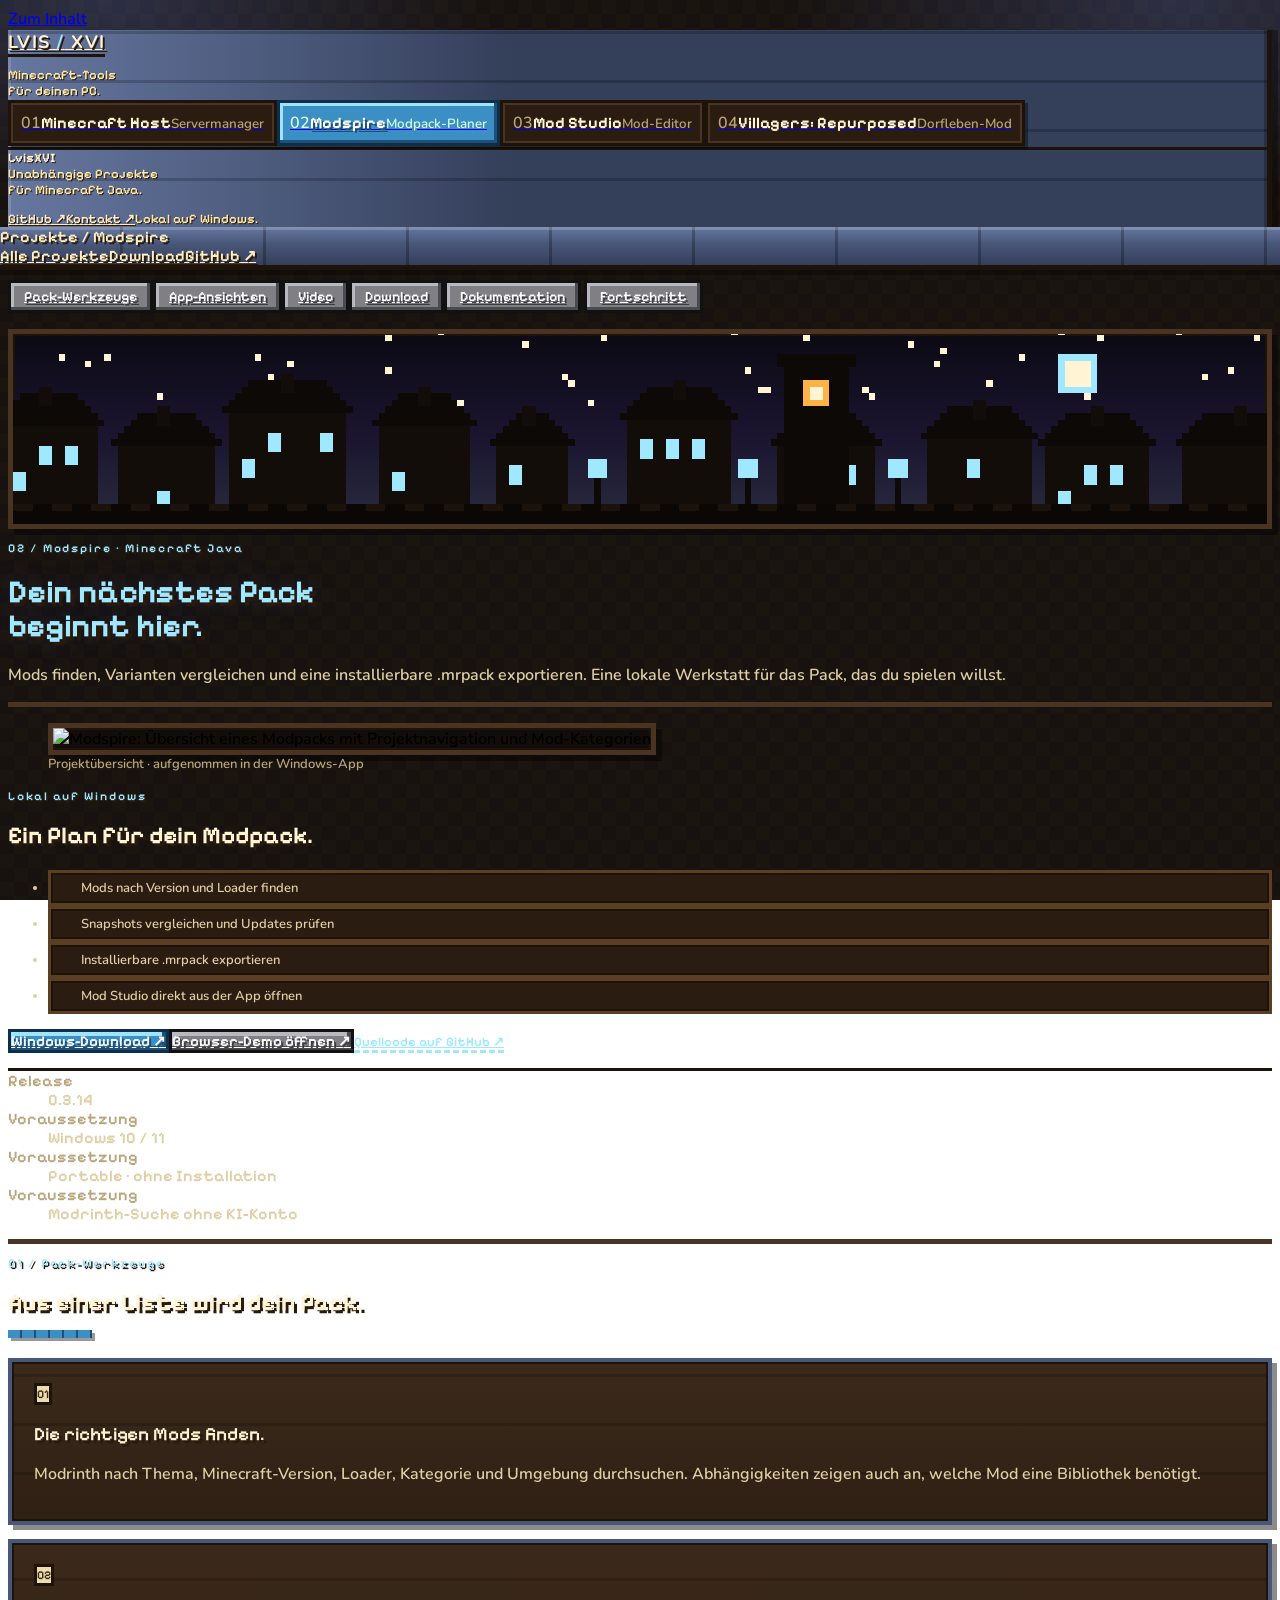
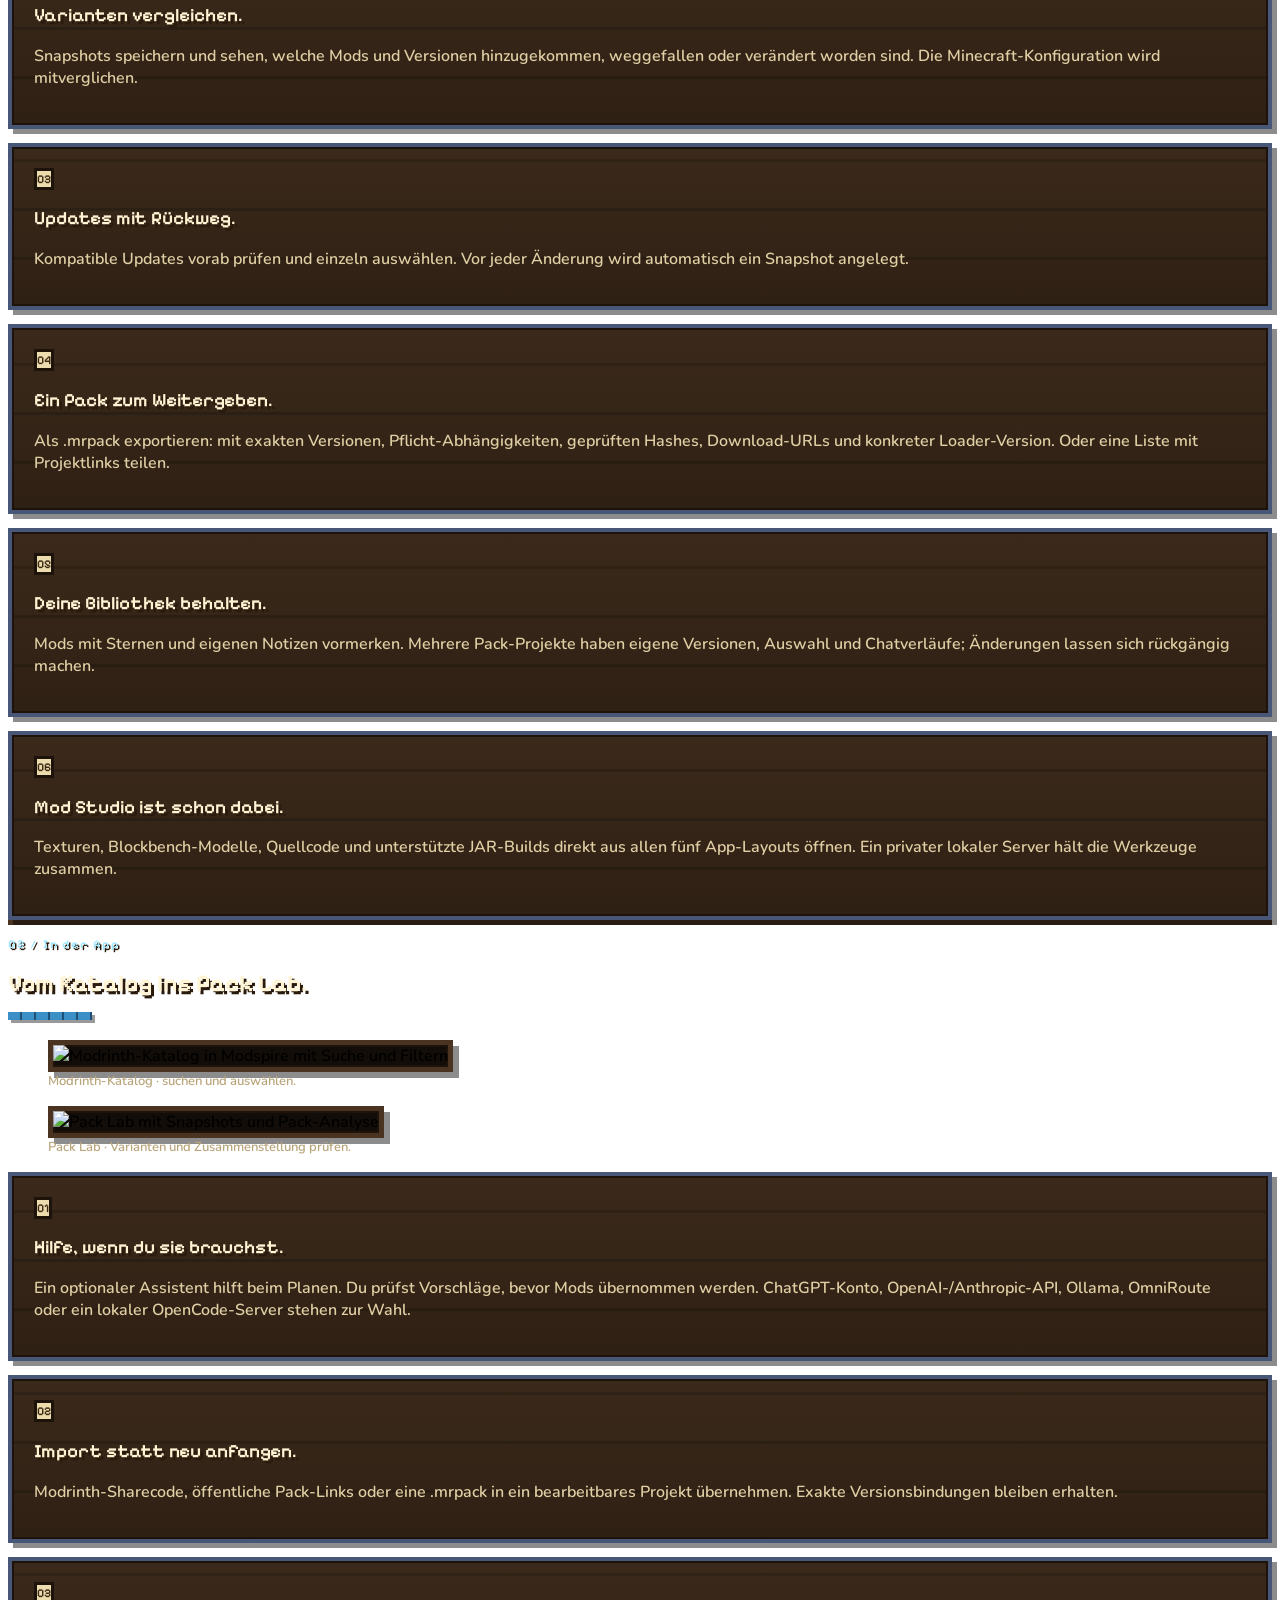
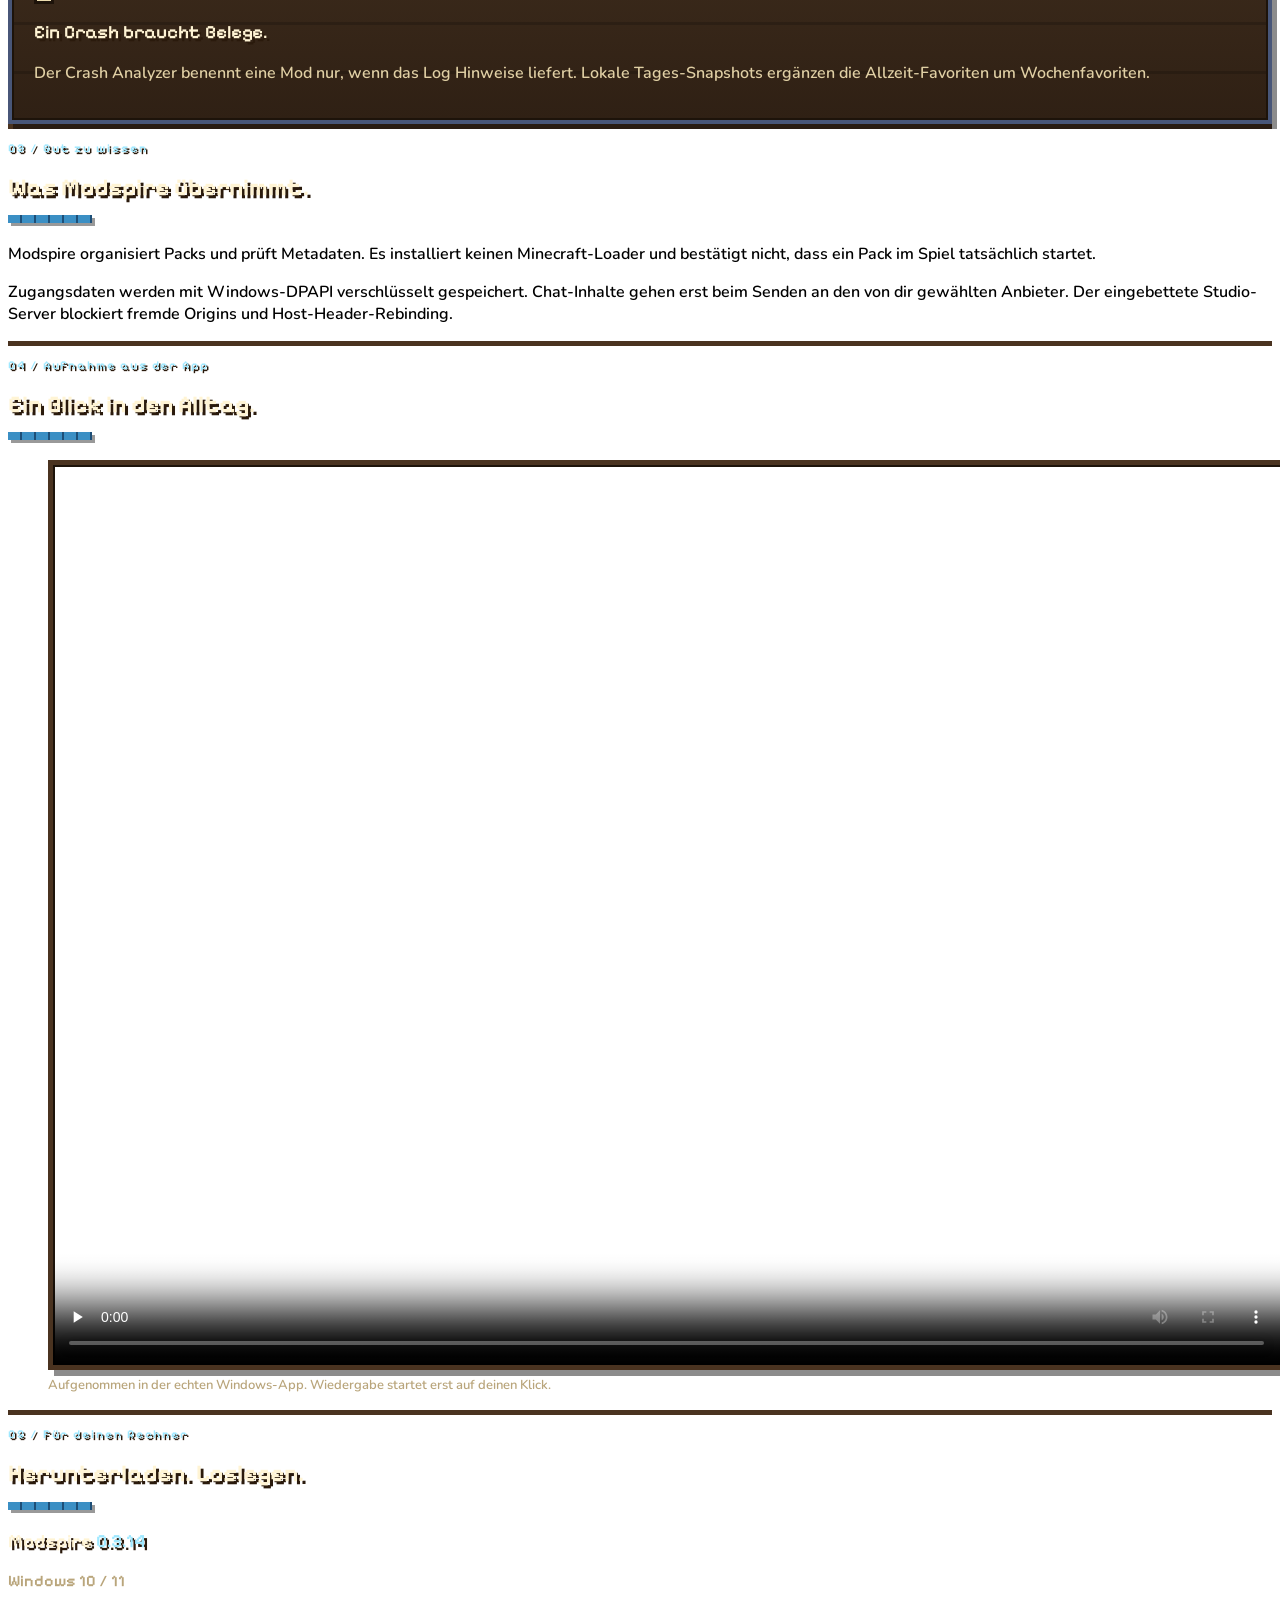
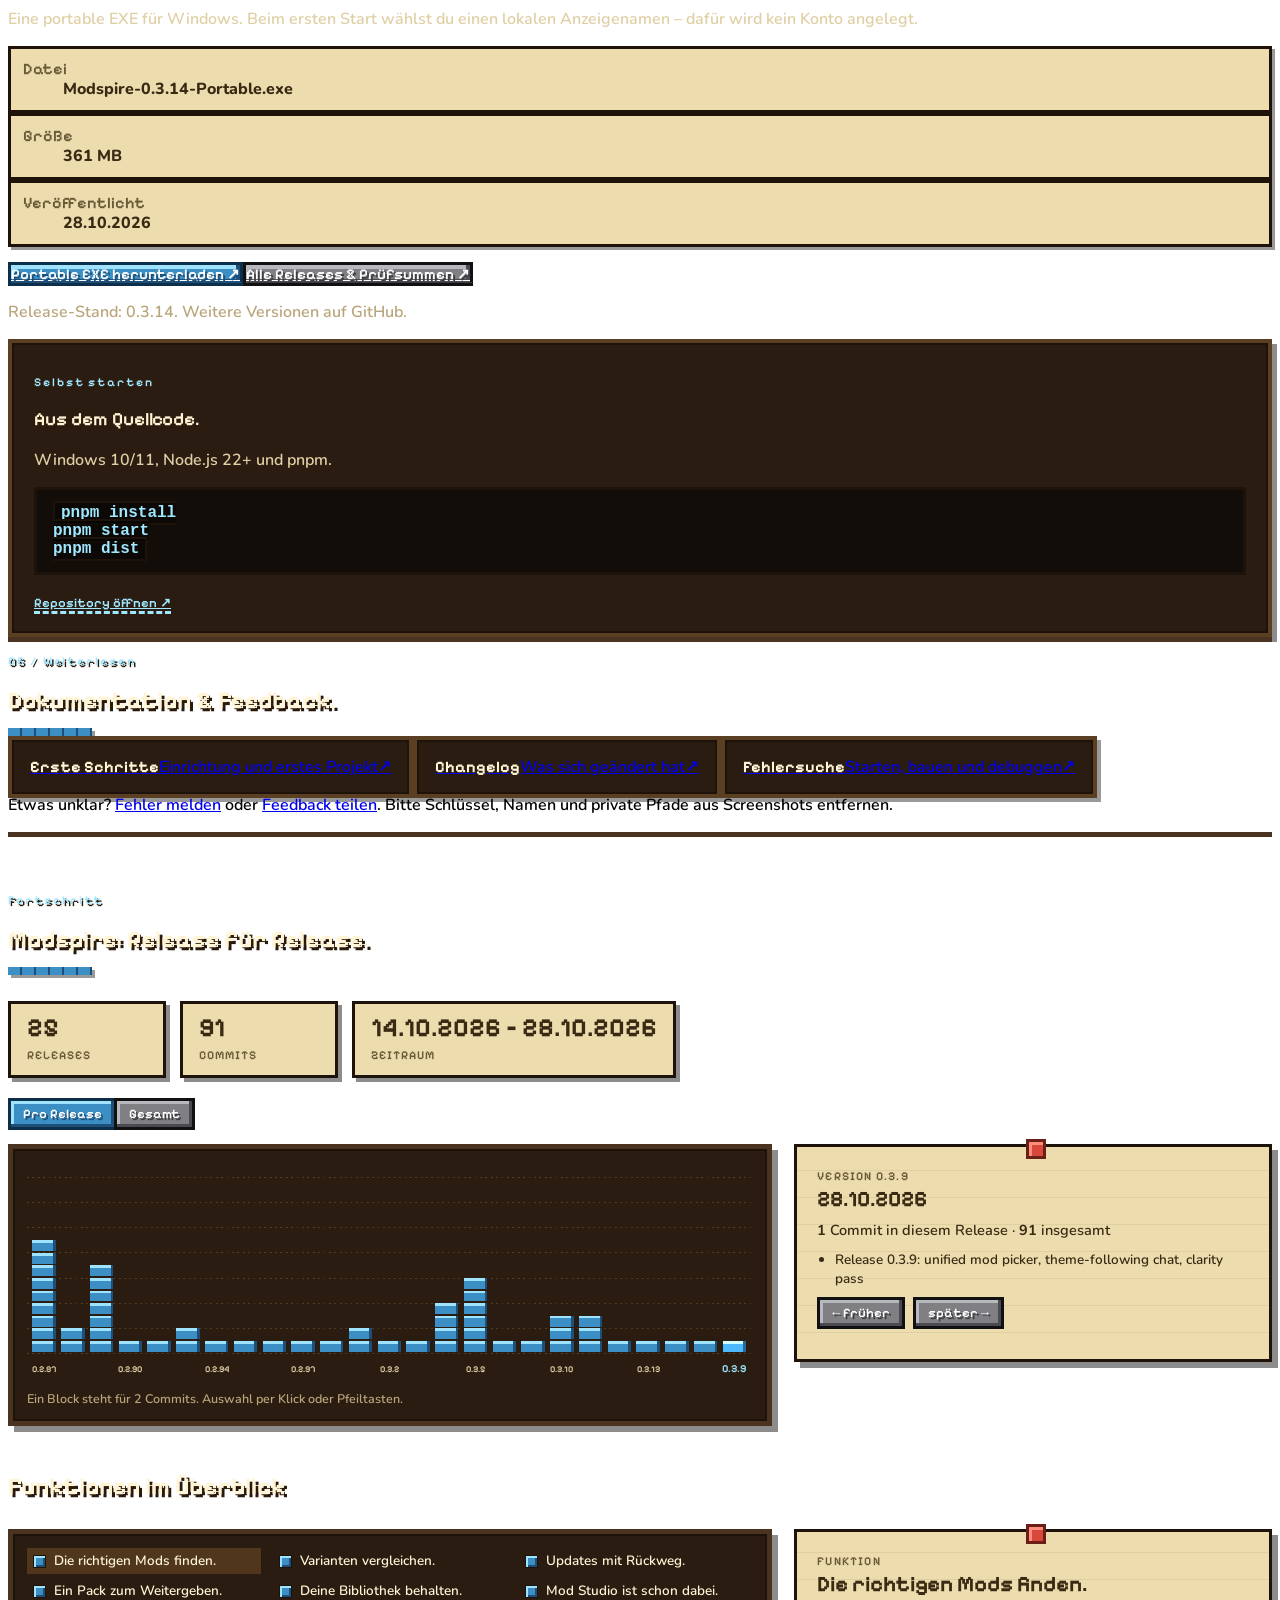
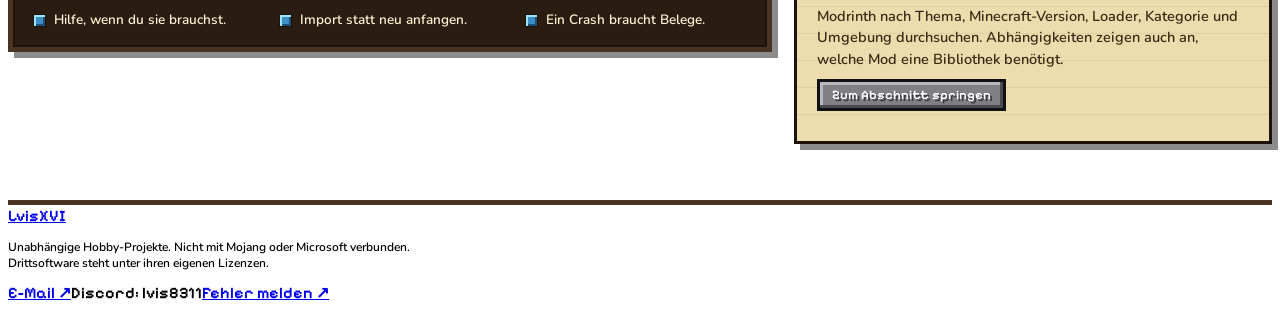
==== docs/index.html @ c140bcc7 "Update GitHub links for the new username cvvluis" ====
<!doctype html>
<html lang="de">
  <head>
    <meta charset="utf-8" />
    <meta name="viewport" content="width=device-width, initial-scale=1" />
    <meta name="theme-color" content="#16110d" />
    <title>Modspire — Ein Plan für dein Modpack.</title>
    <meta
      name="description"
      content="Mods finden, Varianten vergleichen und eine installierbare .mrpack exportieren. Eine lokale Werkstatt für das Pack, das du spielen willst."
    />
    <link rel="canonical" href="https://cvvluis.github.io/modspire/" />
    <meta property="og:type" content="website" />
    <meta property="og:url" content="https://cvvluis.github.io/modspire/" />
    <meta property="og:title" content="Modspire — Ein Plan für dein Modpack." />
    <meta
      property="og:description"
      content="Mods finden, Varianten vergleichen und eine installierbare .mrpack exportieren. Eine lokale Werkstatt für das Pack, das du spielen willst."
    />
    <meta
      property="og:image"
      content="https://cvvluis.github.io/modspire/screenshots/modspire-overview.jpg"
    />
    <meta name="twitter:card" content="summary_large_image" />
    <link href="https://fonts.googleapis.com/css2?family=Nunito:wght@600;700;800&family=Pixelify+Sans:wght@500;600;700&display=swap" rel="stylesheet" />
    <link rel="stylesheet" href="site.css" />
    <link rel="stylesheet" href="dorftafel.css" />
    <script type="application/ld+json">
      {
        "@context": "https://schema.org",
        "@type": "SoftwareApplication",
        "name": "Modspire",
        "applicationCategory": "GameApplication",
        "operatingSystem": "Windows 10, Windows 11",
        "url": "https://cvvluis.github.io/modspire/",
        "downloadUrl": "https://github.com/cvvluis/modspire/releases/latest",
        "author": { "@type": "Person", "name": "LvisXVI" },
        "offers": { "@type": "Offer", "price": "0", "priceCurrency": "EUR" }
      }
    </script>
    <script src="site.js" defer></script>
  </head>
  <body
    class="product-page"
    data-repo="cvvluis/modspire"
    data-asset="Portable\.exe$"
  >
    <a class="skip-link" href="#main">Zum Inhalt</a>
    <aside class="project-rail">
      <a class="wordmark" href="../" aria-label="LvisXVI – Startseite"
        >LVIS <span>/</span> XVI</a
      >
      <p class="rail-intro">Minecraft-Tools<br />für deinen PC.</p>
      <nav class="project-nav" aria-label="Projekte">
        <a class="project-link" href="../minecraft-host/"
          ><span class="project-number">01</span
          ><span
            ><strong>Minecraft Host</strong><small>Servermanager</small></span
          ></a
        ><a class="project-link" href="./" aria-current="page"
          ><span class="project-number">02</span
          ><span
            ><strong>Modspire</strong><small>Modpack-Planer</small></span
          ></a
        ><a class="project-link" href="../minecraft-mod-studio/"
          ><span class="project-number">03</span
          ><span><strong>Mod Studio</strong><small>Mod-Editor</small></span></a
        ><a class="project-link" href="../Villager-Repurposed/"
          ><span class="project-number">04</span
          ><span
            ><strong>Villagers: Repurposed</strong><small>Dorfleben-Mod</small></span
          ></a
        >
      </nav>
      <div class="rail-footer">
        <p>
          <strong>LvisXVI</strong><br />Unabhängige Projekte<br />für Minecraft
          Java.
        </p>
        <a href="https://github.com/cvvluis"
          >GitHub <span aria-hidden="true">↗</span></a
        ><a href="mailto:luisminecraft1x@gmail.com"
          >Kontakt <span aria-hidden="true">↗</span></a
        ><span class="rail-note">Lokal auf Windows.</span>
      </div>
    </aside>
    <div class="site-body">
      <header class="topbar">
        <span class="breadcrumb"
          >Projekte <span aria-hidden="true">/</span> Modspire</span
        >
        <nav aria-label="Seitenmenü">
          <a href="../">Alle Projekte</a><a href="#download">Download</a
          ><a href="https://github.com/cvvluis/modspire"
            >GitHub <span aria-hidden="true">↗</span></a
          >
        </nav>
      </header>
      <main id="main">
        <nav class="section-nav" aria-label="Auf dieser Seite">
          <a href="#features">Pack-Werkzeuge</a><a href="#tour">App-Ansichten</a
          ><a href="#demo">Video</a><a href="#download">Download</a
          ><a href="#docs">Dokumentation</a>
        </nav>
        <header class="page-intro" id="top">
          <p class="eyebrow">02 / Modspire · Minecraft Java</p>
          <div class="intro-layout">
            <h1>Dein nächstes Pack<br />beginnt hier.</h1>
            <p class="lead">
              Mods finden, Varianten vergleichen und eine installierbare .mrpack
              exportieren. Eine lokale Werkstatt für das Pack, das du spielen
              willst.
            </p>
          </div>
        </header>
        <section class="product-lead" aria-label="Modspire im Überblick">
          <figure class="hero-shot">
            <img
              src="screenshots/modspire-overview.jpg"
              alt="Modspire: Übersicht eines Modpacks mit Projektnavigation und Mod-Kategorien"
              width="1280"
              height="800"
              fetchpriority="high"
            />
            <figcaption>
              Projektübersicht · aufgenommen in der Windows-App
            </figcaption>
          </figure>
          <div class="product-brief">
            <p class="eyebrow">Lokal auf Windows</p>
            <h2>Ein Plan für dein Modpack.</h2>
            <ul class="capabilities">
              <li>Mods nach Version und Loader finden</li>
              <li>Snapshots vergleichen und Updates prüfen</li>
              <li>Installierbare .mrpack exportieren</li>
              <li>Mod Studio direkt aus der App öffnen</li>
            </ul>
            <div class="stack-actions">
              <a class="button primary" href="#download"
                >Windows-Download <span aria-hidden="true">↗</span></a
              ><a class="button" href="demo/#demo"
                >Browser-Demo öffnen <span aria-hidden="true">↗</span></a
              ><a class="text-link" href="https://github.com/cvvluis/modspire"
                >Quellcode auf GitHub <span aria-hidden="true">↗</span></a
              >
            </div>
            <dl class="product-facts">
              <div>
                <dt>Release</dt>
                <dd data-release-version>0.3.14</dd>
              </div>
              <div>
                <dt class="visually-hidden">Voraussetzung</dt>
                <dd>Windows 10 / 11</dd>
              </div>
              <div>
                <dt class="visually-hidden">Voraussetzung</dt>
                <dd>Portable · ohne Installation</dd>
              </div>
              <div>
                <dt class="visually-hidden">Voraussetzung</dt>
                <dd>Modrinth-Suche ohne KI-Konto</dd>
              </div>
            </dl>
          </div>
        </section>
        <section class="content-section" id="features">
          <div class="section-heading">
            <p class="eyebrow"><span>01</span> / Pack-Werkzeuge</p>
            <h2>Aus einer Liste wird dein Pack.</h2>
          </div>
          <div class="feature-list">
            <article class="feature-row">
              <span class="row-number">01</span>
              <h3>Die richtigen Mods finden.</h3>
              <p>
                Modrinth nach Thema, Minecraft-Version, Loader, Kategorie und
                Umgebung durchsuchen. Abhängigkeiten zeigen auch an, welche Mod
                eine Bibliothek benötigt.
              </p>
            </article>
            <article class="feature-row">
              <span class="row-number">02</span>
              <h3>Varianten vergleichen.</h3>
              <p>
                Snapshots speichern und sehen, welche Mods und Versionen
                hinzugekommen, weggefallen oder verändert worden sind. Die
                Minecraft-Konfiguration wird mitverglichen.
              </p>
            </article>
            <article class="feature-row">
              <span class="row-number">03</span>
              <h3>Updates mit Rückweg.</h3>
              <p>
                Kompatible Updates vorab prüfen und einzeln auswählen. Vor jeder
                Änderung wird automatisch ein Snapshot angelegt.
              </p>
            </article>
            <article class="feature-row">
              <span class="row-number">04</span>
              <h3>Ein Pack zum Weitergeben.</h3>
              <p>
                Als .mrpack exportieren: mit exakten Versionen,
                Pflicht-Abhängigkeiten, geprüften Hashes, Download-URLs und
                konkreter Loader-Version. Oder eine Liste mit Projektlinks
                teilen.
              </p>
            </article>
            <article class="feature-row">
              <span class="row-number">05</span>
              <h3>Deine Bibliothek behalten.</h3>
              <p>
                Mods mit Sternen und eigenen Notizen vormerken. Mehrere
                Pack-Projekte haben eigene Versionen, Auswahl und Chatverläufe;
                Änderungen lassen sich rückgängig machen.
              </p>
            </article>
            <article class="feature-row">
              <span class="row-number">06</span>
              <h3>Mod Studio ist schon dabei.</h3>
              <p>
                Texturen, Blockbench-Modelle, Quellcode und unterstützte
                JAR-Builds direkt aus allen fünf App-Layouts öffnen. Ein
                privater lokaler Server hält die Werkzeuge zusammen.
              </p>
            </article>
          </div>
        </section>
        <section class="content-section" id="tour">
          <div class="section-heading">
            <p class="eyebrow"><span>02</span> / In der App</p>
            <h2>Vom Katalog ins Pack Lab.</h2>
          </div>
          <div class="gallery">
            <figure class="screenshot">
              <img
                src="screenshots/glass/catalog.webp"
                alt="Modrinth-Katalog in Modspire mit Suche und Filtern"
                loading="lazy"
                width="1280"
                height="800"
              />
              <figcaption>Modrinth-Katalog · suchen und auswählen.</figcaption>
            </figure>
            <figure class="screenshot">
              <img
                src="media/hero-real.jpg"
                alt="Pack Lab mit Snapshots und Pack-Analyse"
                loading="lazy"
                width="1280"
                height="800"
              />
              <figcaption>
                Pack Lab · Varianten und Zusammenstellung prüfen.
              </figcaption>
            </figure>
          </div>
          <div class="feature-list">
            <article class="feature-row">
              <span class="row-number">01</span>
              <h3>Hilfe, wenn du sie brauchst.</h3>
              <p>
                Ein optionaler Assistent hilft beim Planen. Du prüfst
                Vorschläge, bevor Mods übernommen werden. ChatGPT-Konto,
                OpenAI-/Anthropic-API, Ollama, OmniRoute oder ein lokaler
                OpenCode-Server stehen zur Wahl.
              </p>
            </article>
            <article class="feature-row">
              <span class="row-number">02</span>
              <h3>Import statt neu anfangen.</h3>
              <p>
                Modrinth-Sharecode, öffentliche Pack-Links oder eine .mrpack in
                ein bearbeitbares Projekt übernehmen. Exakte Versionsbindungen
                bleiben erhalten.
              </p>
            </article>
            <article class="feature-row">
              <span class="row-number">03</span>
              <h3>Ein Crash braucht Belege.</h3>
              <p>
                Der Crash Analyzer benennt eine Mod nur, wenn das Log Hinweise
                liefert. Lokale Tages-Snapshots ergänzen die Allzeit-Favoriten
                um Wochenfavoriten.
              </p>
            </article>
          </div>
        </section>
        <section class="content-section" id="limits">
          <div class="section-heading">
            <p class="eyebrow"><span>03</span> / Gut zu wissen</p>
            <h2>Was Modspire übernimmt.</h2>
          </div>
          <div class="plain-note">
            <p>
              Modspire organisiert Packs und prüft Metadaten. Es installiert
              keinen Minecraft-Loader und bestätigt nicht, dass ein Pack im
              Spiel tatsächlich startet.
            </p>
            <p>
              Zugangsdaten werden mit Windows-DPAPI verschlüsselt gespeichert.
              Chat-Inhalte gehen erst beim Senden an den von dir gewählten
              Anbieter. Der eingebettete Studio-Server blockiert fremde Origins
              und Host-Header-Rebinding.
            </p>
          </div>
        </section>
        <section class="content-section" id="demo">
          <div class="section-heading">
            <p class="eyebrow"><span>04</span> / Aufnahme aus der App</p>
            <h2>Ein Blick in den Alltag.</h2>
          </div>
          <figure class="demo-video">
            <video
              controls
              playsinline
              preload="none"
              width="1440"
              height="900"
              poster="media/modspire-preview-poster.jpg"
              aria-label="Modspire – Video der Windows-App"
            >
              <source src="media/modspire-preview.webm" type="video/webm" />
              <source src="media/modspire-preview.mp4" type="video/mp4" />
              Dein Browser kann dieses Video nicht abspielen.
              <a href="media/modspire-preview.mp4">Video als MP4 öffnen</a>.
            </video>
            <figcaption>
              Aufgenommen in der echten Windows-App. Wiedergabe startet erst auf
              deinen Klick.
            </figcaption>
          </figure>
        </section>
        <section class="content-section" id="download">
          <div class="section-heading">
            <p class="eyebrow"><span>05</span> / Für deinen Rechner</p>
            <h2>Herunterladen. Loslegen.</h2>
          </div>
          <div class="download-layout">
            <div class="download-main">
              <div class="release-title">
                <h3>Modspire <span data-release-version>0.3.14</span></h3>
                <span class="platform">Windows 10 / 11</span>
              </div>
              <p>
                Eine portable EXE für Windows. Beim ersten Start wählst du einen
                lokalen Anzeigenamen – dafür wird kein Konto angelegt.
              </p>
              <dl class="release-spec">
                <div>
                  <dt>Datei</dt>
                  <dd data-release-name>Modspire-0.3.14-Portable.exe</dd>
                </div>
                <div>
                  <dt>Größe</dt>
                  <dd data-release-size>361 MB</dd>
                </div>
                <div>
                  <dt>Veröffentlicht</dt>
                  <dd data-release-date>28.10.2026</dd>
                </div>
              </dl>
              <div class="actions">
                <a
                  class="button primary"
                  href="https://github.com/cvvluis/modspire/releases/latest"
                  data-release-download
                  >Portable EXE herunterladen
                  <span aria-hidden="true">↗</span></a
                ><a
                  class="button"
                  href="https://github.com/cvvluis/modspire/releases"
                  >Alle Releases &amp; Prüfsummen
                  <span aria-hidden="true">↗</span></a
                >
              </div>
              <p class="release-note" data-release-status>
                Release-Stand: 0.3.14. Weitere Versionen auf GitHub.
              </p>
            </div>
            <aside class="source-panel">
              <p class="eyebrow">Selbst starten</p>
              <h3>Aus dem Quellcode.</h3>
              <p>Windows 10/11, Node.js 22+ und pnpm.</p>
              <pre><code>pnpm install
pnpm start
pnpm dist</code></pre>
              <a class="text-link" href="https://github.com/cvvluis/modspire"
                >Repository öffnen <span aria-hidden="true">↗</span></a
              >
            </aside>
          </div>
        </section>
        <section class="content-section" id="docs">
          <div class="section-heading">
            <p class="eyebrow"><span>06</span> / Weiterlesen</p>
            <h2>Dokumentation & Feedback.</h2>
          </div>
          <div class="doc-links">
            <a
              href="https://github.com/cvvluis/modspire/blob/main/docs/wiki/getting-started.md"
              ><strong>Erste Schritte</strong
              ><span>Einrichtung und erstes Projekt</span
              ><span aria-hidden="true">↗</span></a
            ><a
              href="https://github.com/cvvluis/modspire/blob/main/CHANGELOG.md"
              ><strong>Changelog</strong><span>Was sich geändert hat</span
              ><span aria-hidden="true">↗</span></a
            ><a
              href="https://github.com/cvvluis/modspire/blob/main/docs/wiki/troubleshooting-development.md"
              ><strong>Fehlersuche</strong
              ><span>Starten, bauen und debuggen</span
              ><span aria-hidden="true">↗</span></a
            >
          </div>
          <p class="download-note">
            Etwas unklar?
            <a
              href="https://github.com/cvvluis/modspire/issues/new?template=bug_report.yml"
              >Fehler melden</a
            >
            oder
            <a href="https://github.com/cvvluis/modspire/discussions"
              >Feedback teilen</a
            >. Bitte Schlüssel, Namen und private Pfade aus Screenshots
            entfernen.
          </p>
        </section>
      </main>
      <footer class="site-footer" id="contact">
        <div>
          <a class="footer-name" href="../">LvisXVI</a>
          <p>
            Unabhängige Hobby-Projekte. Nicht mit Mojang oder Microsoft
            verbunden.<br />Drittsoftware steht unter ihren eigenen Lizenzen.
          </p>
        </div>
        <div class="footer-links">
          <a href="mailto:luisminecraft1x@gmail.com"
            >E-Mail <span aria-hidden="true">↗</span></a
          ><span>Discord: lvis8311</span
          ><a href="https://github.com/cvvluis/modspire/issues"
            >Fehler melden <span aria-hidden="true">↗</span></a
          >
        </div>
      </footer>
    </div>
  
    <script src="graphdata.js"></script>
    <script src="dorftafel.js" defer></script>
</body>
</html>
---- docs/dorftafel.css ----
/* Dorftafel — Overlay für die LvisXVI-Projektseiten (nach site.css laden).
   Eichenholz, Pergament, Smaragd-Blöcke, Laternenlicht. Bewusst nur dunkel. */
:root {
  --bg: #16110d; --surface: #2a1c11; --ink: #f3e7c9; --muted: #e0cfa4; --dim: #b9a57b; --line: #5a3f22;
  --accent: #ffd56a;
  --mono: "Pixelify Sans", "Courier New", monospace;
  --sans: "Nunito", "Segoe UI", system-ui, sans-serif;
  --edge: #1d130a; --oak: var(--w2); --oak-d: #4a3320; --spruce-2: #34241a;
  --parch: #ecdcae; --parch-ink: #3a2a14; --parch-mut: #6b5a38;
  --em: #2fd870; --em-d: #12803f; --em-l: #8bffb4; --red: #d9483a; --lan: #ffb347; --stone: #7f7f84;
  font-family: var(--sans);
}
html body {
  background:
    radial-gradient(560px 280px at 8% 0, var(--glow), transparent 70%),
    radial-gradient(560px 280px at 92% 0, var(--glow), transparent 70%),
    repeating-conic-gradient(#1b1510 0 25%, #171210 0 50%) 0 0 / 28px 28px;
  background-attachment: fixed; font-weight: 600;
}
html body a:focus-visible, html body button:focus-visible, html body canvas:focus-visible, html body video:focus-visible { outline: 3px solid var(--lan); outline-offset: 3px; }
html body ::selection { background: var(--lan); color: #2a1a0c; }
html body img { background: #120d08; }
html body h1, html body h2, html body h3 { font-family: var(--mono); letter-spacing: 0; text-shadow: 3px 3px 0 #2a1a0c; color: #fff4d4; text-wrap: balance; }
html body h1 { font-weight: 700; line-height: 1.04; color: var(--accent); }
html body h2 { font-weight: 700; line-height: 1.1; }
html body h3 { font-weight: 600; }
html body .home-page h1, html body h1 { letter-spacing: 0; }
html body .lead, html body .section-intro, html body .feature-row p, html body .project-description p, html body .download-main > p, html body .source-panel > p:not(.eyebrow) { font-family: var(--sans); font-weight: 600; color: var(--muted); }
html body .project-description p { font-size: 14px; }
html body code { padding: 1px 6px; background: rgba(0,0,0,.4); border: 2px solid var(--edge); color: var(--accent); font-family: ui-monospace, Consolas, monospace; }
html body .eyebrow { font-family: var(--mono); font-weight: 600; font-size: 12px; letter-spacing: .16em; color: var(--accent); text-shadow: 2px 2px 0 #2a1a0c; }

/* Seitenleiste: Eichenholz */
html body .project-rail {
  border-right: 5px solid var(--edge);
  background: repeating-linear-gradient(0deg, transparent 0 46px, rgba(0,0,0,.2) 46px 49px), linear-gradient(90deg, var(--w1), var(--w3) 40%, var(--w3));
  box-shadow: inset -3px 0 0 rgba(0,0,0,.25), inset 3px 0 0 rgba(255,255,255,.14), 6px 0 0 rgba(0,0,0,.35);
}
html body .wordmark { border-bottom: 3px solid var(--edge); color: #fff4d4; text-shadow: 2px 2px 0 #2a1a0c; font-weight: 700; letter-spacing: .08em; font-size: 18px; }
html body .wordmark span { color: var(--accent); }
html body .rail-intro, html body .rail-footer, html body .rail-note { color: #ffe9a8; text-shadow: 1px 1px 0 #2a1a0c; font-family: var(--mono); font-size: 13px; }
html body .rail-footer p { border-top: 3px solid var(--edge); }
html body .rail-footer strong { color: #fff4d4; }
html body .rail-footer a { color: #ffeec2; }
html body .project-nav { margin-inline: 0; gap: 10px; }
html body .project-link {
  margin: 0; padding: 9px 10px; background: var(--surface); border: 3px solid var(--edge); border-left-width: 3px;
  box-shadow: inset 0 0 0 2px var(--oak-d), 3px 3px 0 rgba(0,0,0,.4);
}
html body .project-link strong { font-family: var(--mono); color: #fff4d4; }
html body .project-link small, html body .project-number { color: var(--dim); font-family: var(--sans); }
html body .project-link:hover { background: var(--spruce-2); border-color: var(--edge); }
html body .project-link[aria-current="page"], html body .home-page .project-nav .project-link:first-child {
  background: var(--pb); border-color: var(--pb-e); box-shadow: inset -3px -3px 0 var(--pb-d), inset 3px 3px 0 var(--pb-l), 3px 3px 0 rgba(0,0,0,.4);
}
html body .project-link[aria-current="page"] strong, html body .home-page .project-nav .project-link:first-child strong { color: #fff; text-shadow: 2px 2px 0 var(--pb-d); }
html body .project-link[aria-current="page"] small, html body .project-link[aria-current="page"] .project-number,
html body .home-page .project-nav .project-link:first-child small, html body .home-page .project-nav .project-link:first-child .project-number { color: #d6ffe4; }

/* Kopfleiste: Balken */
html body .topbar {
  border-bottom: 5px solid var(--edge); padding-inline: 20px; margin-inline: -28px; font-family: var(--mono);
  background: repeating-linear-gradient(90deg, transparent 0 140px, rgba(0,0,0,.26) 140px 143px), linear-gradient(var(--w1), var(--w2) 45%, var(--w3));
  box-shadow: inset 0 3px 0 rgba(255,255,255,.18), 0 5px 0 rgba(0,0,0,.35);
}
html body .breadcrumb { color: #ffeec2; text-shadow: 2px 2px 0 #2a1a0c; }
html body .topbar a { color: #ffeec2; text-shadow: 2px 2px 0 #2a1a0c; }
html body .topbar a:hover { color: var(--accent); }
html body .topbar a:first-child { border-bottom: 0; padding-block: 0; }
html body .section-nav { border-bottom: 0; gap: 8px; flex-wrap: wrap; padding: 18px 0 6px; font-family: var(--mono); font-size: 14px; }
html body .section-nav a { padding: 5px 13px; color: #fff; background: var(--stone); border: 3px solid #111; text-shadow: 2px 2px 0 #3c3c40; box-shadow: inset -3px -3px 0 #4a4a50, inset 3px 3px 0 #b8b8bf; }
html body .section-nav a:hover, html body .section-nav a[aria-current="location"] { background: var(--pb); color: #fff; border-color: var(--pb-e); box-shadow: inset -3px -3px 0 var(--pb-d), inset 3px 3px 0 var(--pb-l); }

/* Knöpfe */
html body .button {
  min-height: 46px; border: 3px solid #111; border-radius: 0; font-family: var(--mono); font-weight: 600; font-size: 15px; color: #fff; background: var(--stone);
  text-shadow: 2px 2px 0 #3c3c40; box-shadow: inset -4px -4px 0 #4a4a50, inset 4px 4px 0 #b8b8bf;
}
html body .button:hover { color: #fff; background: #8c8c96; border-color: #111; }
html body .button.primary { background: var(--pb); border-color: var(--pb-e); color: #fff; text-shadow: 2px 2px 0 var(--pb-d); box-shadow: inset -4px -4px 0 var(--pb-d), inset 4px 4px 0 var(--pb-l); }
html body .button.primary:hover { background: var(--pb-h); border-color: var(--pb-e); color: #fff; }
html body .text-link { font-family: var(--mono); font-size: 13px; color: var(--accent); border-bottom: 3px dashed currentColor; width: fit-content; }
html body .text-link:hover { color: #fff4d4; }

/* Bilder, Rahmen */
html body .project-image, html body .hero-shot img, html body .screenshot img, html body .demo-video video {
  border: 5px solid var(--oak-d); border-radius: 0; box-shadow: inset 0 0 0 2px var(--edge), 6px 6px 0 rgba(0,0,0,.45);
}
html body .project-image img { border: 0; }
html body .hero-shot figcaption, html body .screenshot figcaption, html body .demo-video figcaption, html body .canvas-caption { font-family: var(--sans); font-size: 13px; color: var(--dim); }

/* Listen */
html body .project-entry, html body .product-lead, html body .content-section, html body .about-note { border-top: 5px solid var(--oak-d); }
html body .project-entry-heading h2 { font-family: var(--mono); font-size: 17px; color: #fff4d4; }
html body .project-entry-heading h2 span { color: var(--accent); }
html body .project-entry-heading > span { color: var(--dim); font-family: var(--mono); }
html body .capabilities li { font-family: var(--sans); font-size: 13px; padding: 6px 10px 6px 30px; background: var(--surface); border: 3px solid var(--line); box-shadow: inset 0 0 0 2px var(--edge); color: var(--muted); }
html body .capabilities li::before { content: ""; left: 10px; top: 13px; width: 10px; height: 10px; background: var(--pb); box-shadow: inset -2px -2px 0 var(--pb-d), inset 2px 2px 0 var(--pb-l); }
html body .feature-list { border-top: 0; display: grid; gap: 14px; }
html body .feature-row {
  padding: 20px 22px; border: 4px solid var(--oak); box-shadow: inset 0 0 0 2px var(--edge), 5px 5px 0 rgba(0,0,0,.45);
  background: repeating-linear-gradient(0deg, transparent 0 46px, rgba(0,0,0,.18) 46px 49px), linear-gradient(#3b2a1b, #2f2014);
}
html body .row-number { font-family: var(--mono); color: var(--parch-ink); background: var(--parch); border: 3px solid var(--edge); height: fit-content; text-align: center; padding: 1px 0; font-size: 12px; }
html body .product-facts { font-family: var(--mono); border-top: 3px solid var(--edge); color: var(--muted); }
html body .product-facts dt { color: var(--dim); }
html body .theme-list > div { border: 3px solid var(--edge); background: var(--surface); padding: 12px 14px; box-shadow: inset 0 0 0 2px var(--oak-d), 3px 3px 0 rgba(0,0,0,.4); }
html body .theme-list strong { font-family: var(--mono); color: #fff4d4; font-size: 14px; }
html body .theme-list span { color: var(--muted); font-size: 13px; }
html body .status-columns > div, html body .shared-world, html body .source-panel { border-top: 0; }
html body .status-columns > div { padding: 20px 22px; background: var(--surface); border: 4px solid var(--line); box-shadow: inset 0 0 0 2px var(--edge), 5px 5px 0 rgba(0,0,0,.45); }
html body .status-columns li::marker, html body .shared-world li::marker { color: var(--pb); font-family: var(--mono); }
html body .release-spec { font-family: var(--sans); gap: 10px; }
html body .release-spec > div { padding: 10px 12px; background: var(--parch); color: var(--parch-ink); border: 3px solid var(--edge); box-shadow: 3px 3px 0 rgba(0,0,0,.4); }
html body .release-spec dt { font-family: var(--mono); color: var(--parch-mut); }
html body .release-spec dd { font-weight: 800; }
html body .release-title h3 span { color: var(--accent); }
html body .platform, html body .release-note { font-family: var(--mono); color: var(--dim) !important; }
html body .source-panel { border-left: 0; padding: 20px 22px; background: var(--surface); border: 4px solid var(--line); box-shadow: inset 0 0 0 2px var(--edge), 5px 5px 0 rgba(0,0,0,.45); }
html body .source-panel pre { background: #120d08; border: 3px solid var(--edge); padding: 14px 16px; font-family: ui-monospace, Consolas, monospace; }
html body .doc-links a { padding: 16px 18px; margin-bottom: 10px; border: 4px solid var(--line); background: var(--surface); box-shadow: inset 0 0 0 2px var(--edge), 4px 4px 0 rgba(0,0,0,.4); }
html body .doc-links a:hover { background: var(--spruce-2); }
html body .doc-links strong { font-family: var(--mono); color: #fff4d4; }
html body .legal-note, html body .about-note p:not(.eyebrow) { color: var(--dim); }
html body .about-note p:not(.eyebrow) { color: var(--muted); }

/* Mod-Studio-Spielwiese */
html body .texture-demo canvas { border: 5px solid var(--oak-d); box-shadow: inset 0 0 0 2px var(--edge), 5px 5px 0 rgba(0,0,0,.45); }
html body .palette button { border: 3px solid var(--edge); }
html body .palette button[aria-pressed="true"] { outline: 3px solid var(--accent); outline-offset: 2px; }

/* Fuß */
html body .site-footer { border-top: 5px solid var(--oak-d); }
html body .footer-name, html body .footer-links { font-family: var(--mono); }
html body .footer-links a:hover { color: var(--accent); }
html body .site-footer p { font-family: var(--sans); font-size: 12px; }

/* Seitenfarben */
:root, html body { --w1:#6677a0; --w2:#485678; --w3:#343f5a; --pb:#3b8fc4; --pb-d:#1d4f78; --pb-l:#9fe3ff; --pb-h:#4aa3da; --pb-e:#0e2f4a; --accent:#9fe8ff; --glow:rgba(120,150,255,.22); }

/* ===== Dorftafel: Banner, Graphen, Feinschliff ===== */
.dt-banner { margin: 18px 0 0; height: clamp(110px, 16vw, 190px); overflow: hidden; border: 5px solid var(--oak-d, #4a3320); box-shadow: inset 0 0 0 2px var(--edge, #1d130a), 6px 6px 0 rgba(0,0,0,.45); background: linear-gradient(180deg, #0c0a14 0%, #1b1530 55%, var(--glow, rgba(255,179,71,.22)) 100%), #120d08; position: relative; }
.dt-banner svg { display: block; width: 100%; height: 100%; }
.dt-star { animation: dt-tw 3.4s steps(2) infinite; }
.dt-s1 { animation-delay: -1.1s; } .dt-s2 { animation-delay: -2.2s; }
.dt-win { animation: dt-fl 5s steps(3) infinite; }
@keyframes dt-tw { 50% { opacity: .25; } }
@keyframes dt-fl { 0%, 100% { opacity: 1; } 55% { opacity: .75; } 60% { opacity: 1; } }

.dt-section { border-top: 5px solid var(--oak-d, #4a3320); padding: 44px 0 56px; }
.dt-section .section-heading { margin-bottom: 26px; }
.dt-stats { display: flex; flex-wrap: wrap; gap: 14px; margin-bottom: 20px; }
.dt-stats > div { min-width: 120px; padding: 10px 16px; background: var(--parch, #ecdcae); color: var(--parch-ink, #3a2a14); border: 3px solid var(--edge, #1d130a); box-shadow: 4px 4px 0 rgba(0,0,0,.45); }
.dt-stats b { display: block; font: 700 26px/1.1 var(--mono, var(--px)); }
.dt-stats span { font: 600 12px var(--mono, var(--px)); letter-spacing: .08em; text-transform: uppercase; color: var(--parch-mut, #6b5a38); }
.dt-tools { display: flex; flex-wrap: wrap; gap: 10px; align-items: center; margin: 0 0 14px; }
.dt-tools input { flex: 1 1 200px; min-width: 0; padding: 7px 12px; font: 600 14px var(--sans, Nunito, sans-serif); color: var(--parch-ink, #3a2a14); background: #f1e5bd; border: 3px solid #111; box-shadow: inset 3px 3px 0 rgba(0,0,0,.25); }
.dt-seg { display: inline-flex; }
.dt-seg button, .dt-nav button, .dt-go, .dt-rels button { font: 600 13px var(--mono, var(--px)); color: #fff; background: var(--stone, #7f7f84); border: 3px solid #111; padding: 5px 12px; cursor: pointer; text-shadow: 2px 2px 0 #3c3c40; box-shadow: inset -3px -3px 0 #4a4a50, inset 3px 3px 0 #b8b8bf; }
.dt-seg button + button { margin-left: -3px; }
.dt-seg button:hover, .dt-nav button:hover, .dt-go:hover, .dt-rels button:hover { background: #8c8c96; }
.dt-seg button[aria-pressed="true"] { background: var(--pb); border-color: var(--pb-e); text-shadow: 2px 2px 0 var(--pb-d); box-shadow: inset -3px -3px 0 var(--pb-d), inset 3px 3px 0 var(--pb-l); }
.dt-grid { display: grid; grid-template-columns: minmax(0, 1.6fr) minmax(260px, 1fr); gap: 22px; align-items: start; }
.dt-chart, .dt-blocks, .dt-list { min-width: 0; background: var(--surface, #2a1c11); border: 5px solid var(--oak-d, #4a3320); box-shadow: inset 0 0 0 2px var(--edge, #1d130a), 6px 6px 0 rgba(0,0,0,.45); padding: 14px; }
.dt-chart svg { display: block; width: 100%; height: auto; max-height: 640px; }
.dt-lbl { font: 600 10px var(--mono, var(--px)); fill: var(--muted, #e0cfa4); }
.dt-lane { font: 700 13px var(--mono, var(--px)); fill: #fff4d4; }
.dt-note { margin: 10px 0 0; font: 600 12.5px var(--sans, sans-serif); color: var(--dim, #b9a57b); }
.dt-col, .dt-node, .dt-nd { cursor: pointer; }
.dt-col rect:not(:first-child) { transition: transform .12s; }
.dt-col:hover rect:not(:first-child) { filter: brightness(1.25); }
.dt-col.sel rect:not(:first-child), .dt-node.sel rect:nth-child(2) { filter: drop-shadow(0 0 0 var(--accent)) brightness(1.3); }
.dt-col.sel .dt-lbl { fill: var(--accent); font-size: 12px; }
.dt-node .ring { opacity: 0; } .dt-node:hover .ring, .dt-node.sel .ring, .dt-node:focus-visible .ring { opacity: 1; }
.dt-detail { position: sticky; top: 14px; padding: 22px 20px; background: repeating-linear-gradient(0deg, transparent 0 26px, rgba(120,90,40,.1) 26px 27px), var(--parch, #ecdcae); color: var(--parch-ink, #3a2a14); border: 3px solid var(--edge, #1d130a); box-shadow: 6px 6px 0 rgba(0,0,0,.45); }
.dt-detail::before { content: ""; position: absolute; left: 50%; top: -8px; width: 14px; height: 14px; margin-left: -7px; background: var(--red, #d9483a); border: 3px solid #6a1f17; box-shadow: inset 3px 3px 0 #ff8c7d; }
.dt-detail h3 { margin: 2px 0 8px; font: 700 22px/1.15 var(--mono, var(--px)); color: var(--parch-ink, #3a2a14); text-shadow: none; }
.dt-detail p { margin: 8px 0; font: 600 14.5px/1.5 var(--sans, sans-serif); color: var(--parch-ink, #3a2a14); }
.dt-detail ul { margin: 8px 0; padding-left: 18px; font: 600 13.5px/1.45 var(--sans, sans-serif); }
.dt-detail .k { font: 600 12px var(--mono, var(--px)); letter-spacing: .1em; text-transform: uppercase; color: var(--parch-mut, #6b5a38); margin: 0 0 4px; }
.dt-open b { color: #8a3d12; }
.dt-tag { display: inline-block; padding: 2px 9px; font: 600 12px var(--mono, var(--px)); border: 3px solid var(--edge, #1d130a); }
.dt-tag.d { background: var(--pb); color: #fff; text-shadow: 2px 2px 0 var(--pb-d); }
.dt-tag.w { background: var(--w2); color: #fff4d4; }
.dt-rels { display: flex; flex-wrap: wrap; gap: 6px; }
.dt-rels button { font-size: 11.5px; padding: 3px 8px; }
.dt-nav { display: flex; gap: 8px; }
.dt-vtop { display: grid; grid-template-columns: 220px minmax(0, 1fr); gap: 22px; align-items: center; margin-bottom: 20px; }
.dt-ring svg { width: 100%; height: auto; display: block; }
.dt-big { font: 700 22px var(--mono, var(--px)); fill: #fff4d4; }
.dt-sm { font: 600 7px var(--mono, var(--px)); fill: var(--muted, #e0cfa4); letter-spacing: .1em; }
.dt-bars { display: grid; grid-template-columns: repeat(auto-fit, minmax(190px, 1fr)); gap: 10px; }
.dt-bar { display: grid; grid-template-columns: 1fr auto; gap: 4px 8px; text-align: left; padding: 8px 10px; color: #fff4d4; background: var(--surface, #2a1c11); border: 3px solid var(--line, #5a3f22); box-shadow: inset 0 0 0 2px var(--edge, #1d130a), 3px 3px 0 rgba(0,0,0,.4); cursor: pointer; font: 600 13px var(--mono, var(--px)); }
.dt-bar:hover { background: var(--spruce-2, #34241a); }
.dt-bar[aria-pressed="true"] { border-color: var(--accent); }
.dt-bar .c { color: var(--accent); }
.dt-bar .m { grid-column: 1 / 3; display: flex; flex-wrap: wrap; gap: 2px; }
.dt-bar .m i { width: 9px; height: 9px; border: 1px solid #1d130a; }
.dt-bar .m i.d { background: var(--pb); box-shadow: inset 2px 2px 0 var(--pb-l), inset -2px -2px 0 var(--pb-d); }
.dt-bar .m i.w { background: var(--w2); box-shadow: inset 2px 2px 0 var(--w1), inset -2px -2px 0 var(--w3); }
.dt-nl { font: 600 10px var(--mono, var(--px)); fill: var(--muted, #e0cfa4); pointer-events: none; }
.dt-dist { font: 700 14px var(--mono, var(--px)); fill: var(--accent); letter-spacing: .1em; }
.dt-thread { fill: none; stroke: #c9a46b; stroke-width: 1.6; opacity: 0; }
.dt-thread.on { opacity: 1; stroke: var(--red, #d9483a); stroke-width: 3; }
.dt-nd .halo { opacity: 0; } .dt-nd:hover .halo, .dt-nd.sel .halo, .dt-nd:focus-visible .halo { opacity: 1; }
.dt-nd.sel .halo { stroke: var(--red, #d9483a); }
.dt-nd, .dt-li { transition: opacity .2s; } .faded { opacity: .14; }
.dt-cid { font: 700 18px var(--mono, var(--px)); fill: var(--accent); } .dt-cnm { font: 700 16px var(--mono, var(--px)); fill: #fff4d4; }
.dt-cbg { font: 700 44px var(--mono, var(--px)); fill: #fff4d4; } .dt-csb { font: 600 12px var(--mono, var(--px)); fill: var(--muted, #e0cfa4); letter-spacing: .08em; }
.dt-list { display: grid; grid-template-columns: repeat(auto-fit, minmax(190px, 1fr)); gap: 14px 18px; }
.dt-lcol h4 { margin: 0 0 6px; font: 700 14px var(--mono, var(--px)); color: var(--accent); }
.dt-li, .dt-blk { all: unset; box-sizing: border-box; display: flex; gap: 8px; width: 100%; padding: 4px 6px; cursor: pointer; font: 600 13.5px/1.3 var(--sans, sans-serif); color: #fff4d4; }
.dt-li:hover, .dt-blk:hover, .dt-li.sel, .dt-blk.sel { background: rgba(255,179,71,.18); }
.dt-li i, .dt-blk i { flex: none; width: 11px; height: 11px; margin-top: 3px; border: 1px solid #1d130a; }
.dt-li.d i, .dt-blk.d i, .dt-blk.f i { background: var(--pb); box-shadow: inset 2px 2px 0 var(--pb-l), inset -2px -2px 0 var(--pb-d); }
.dt-li.w i, .dt-blk.w i { background: var(--w2); box-shadow: inset 2px 2px 0 var(--w1), inset -2px -2px 0 var(--w3); }
.dt-li b { font: 600 11px var(--mono, var(--px)); color: var(--dim, #b9a57b); min-width: 30px; padding-top: 2px; }
.dt-blocks { display: grid; grid-template-columns: repeat(auto-fill, minmax(190px, 1fr)); gap: 4px 12px; align-content: start; }
.dt-h3 { margin: 0 0 14px; font: 700 24px var(--mono, var(--px)); }
.dt-expl { margin-top: 46px; }
.dt-flash { animation: dt-flash 1.6s steps(4); }
@keyframes dt-flash { 0%, 50% { outline: 4px solid var(--accent); outline-offset: 4px; } 100% { outline: 4px solid transparent; } }
@media (max-width: 900px) { .dt-grid, .dt-vtop { grid-template-columns: 1fr; } .dt-ring { max-width: 220px; } .dt-detail { position: relative; top: 0; } }
@media (prefers-reduced-motion: reduce) { .dt-star, .dt-win, .dt-flash { animation: none !important; } }

/* Feinschliff Gesamtdesign */
html body .project-image img, html body .hero-shot img, html body .screenshot img { transition: transform .25s steps(6); }
html body .project-image:hover img, html body .hero-shot:hover img, html body .screenshot:hover img { transform: scale(1.025); }
html body .feature-row, html body .status-columns > div, html body .doc-links a, html body .theme-list > div, html body .capabilities li { transition: transform .12s steps(3); }
html body .feature-row:hover, html body .doc-links a:hover, html body .theme-list > div:hover { transform: translate(-2px, -2px); }
html body .section-heading h2::after { content: ""; display: block; width: 84px; height: 8px; margin-top: 14px; background: repeating-linear-gradient(90deg, var(--pb) 0 12px, var(--pb-d) 12px 14px); box-shadow: 3px 3px 0 rgba(0,0,0,.4); }
html body h1 { text-shadow: 4px 4px 0 #2a1a0c, 0 0 28px var(--glow); }

.dt-section { --ok: #3fd47a; --ok-d: #1a7a40; --ok-l: #a6ffc8; }
.dt-bar .m i.d { background: var(--ok); box-shadow: inset 2px 2px 0 var(--ok-l), inset -2px -2px 0 var(--ok-d); }
.dt-li.d i, .dt-blk.d i { background: var(--ok); box-shadow: inset 2px 2px 0 var(--ok-l), inset -2px -2px 0 var(--ok-d); }
.dt-tag.d { background: var(--ok); color: #06280f; text-shadow: none; }
.dt-nl { opacity: 0; transition: opacity .12s; } .dt-nd:hover .dt-nl, .dt-nd.sel .dt-nl, .dt-nd:focus-visible .dt-nl { opacity: 1; font-size: 13px; fill: #fff4d4; stroke: #120d08; stroke-width: 4px; paint-order: stroke; }
.dt-nd .dt-nl { font-size: 11px; }

.faded { opacity: .2; }

.dt-detail .text-link { color: #8a3d12; border-bottom-color: #8a3d12; }
.dt-detail .text-link:hover { color: #25190a; }
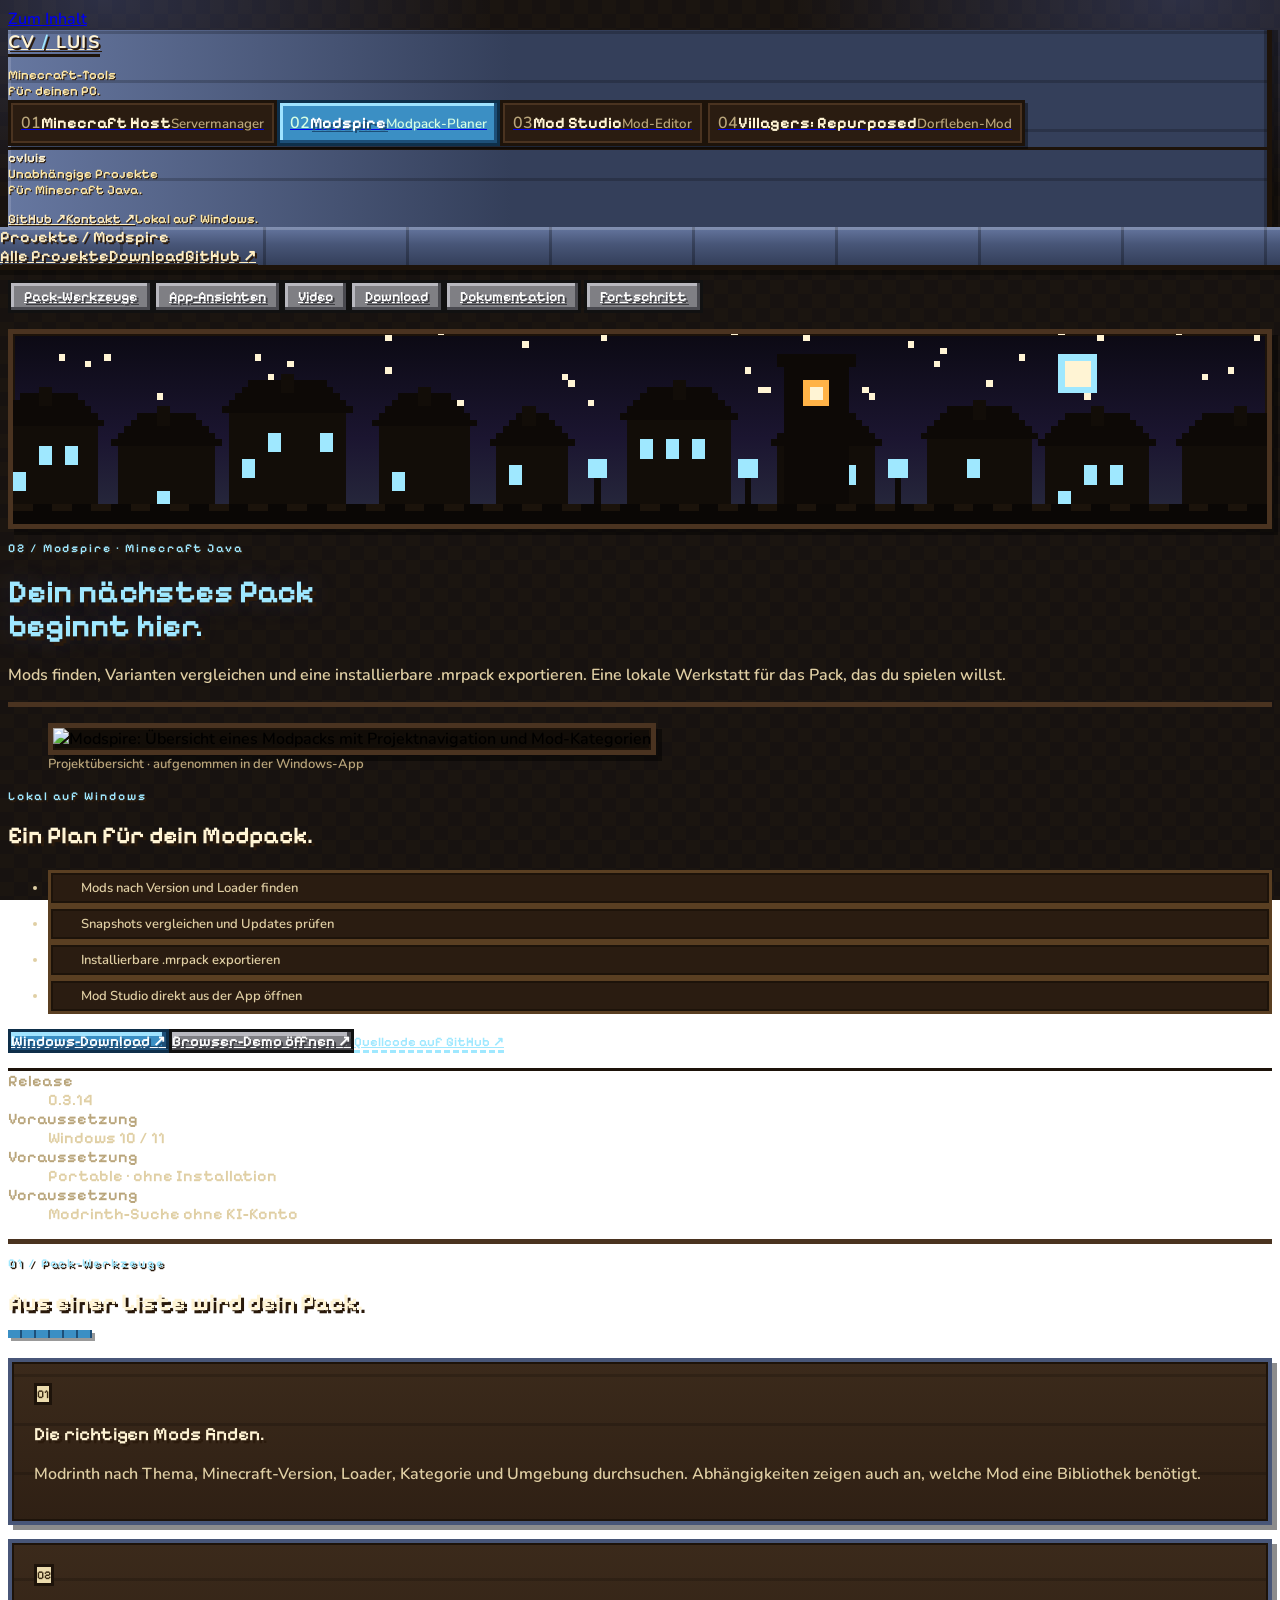
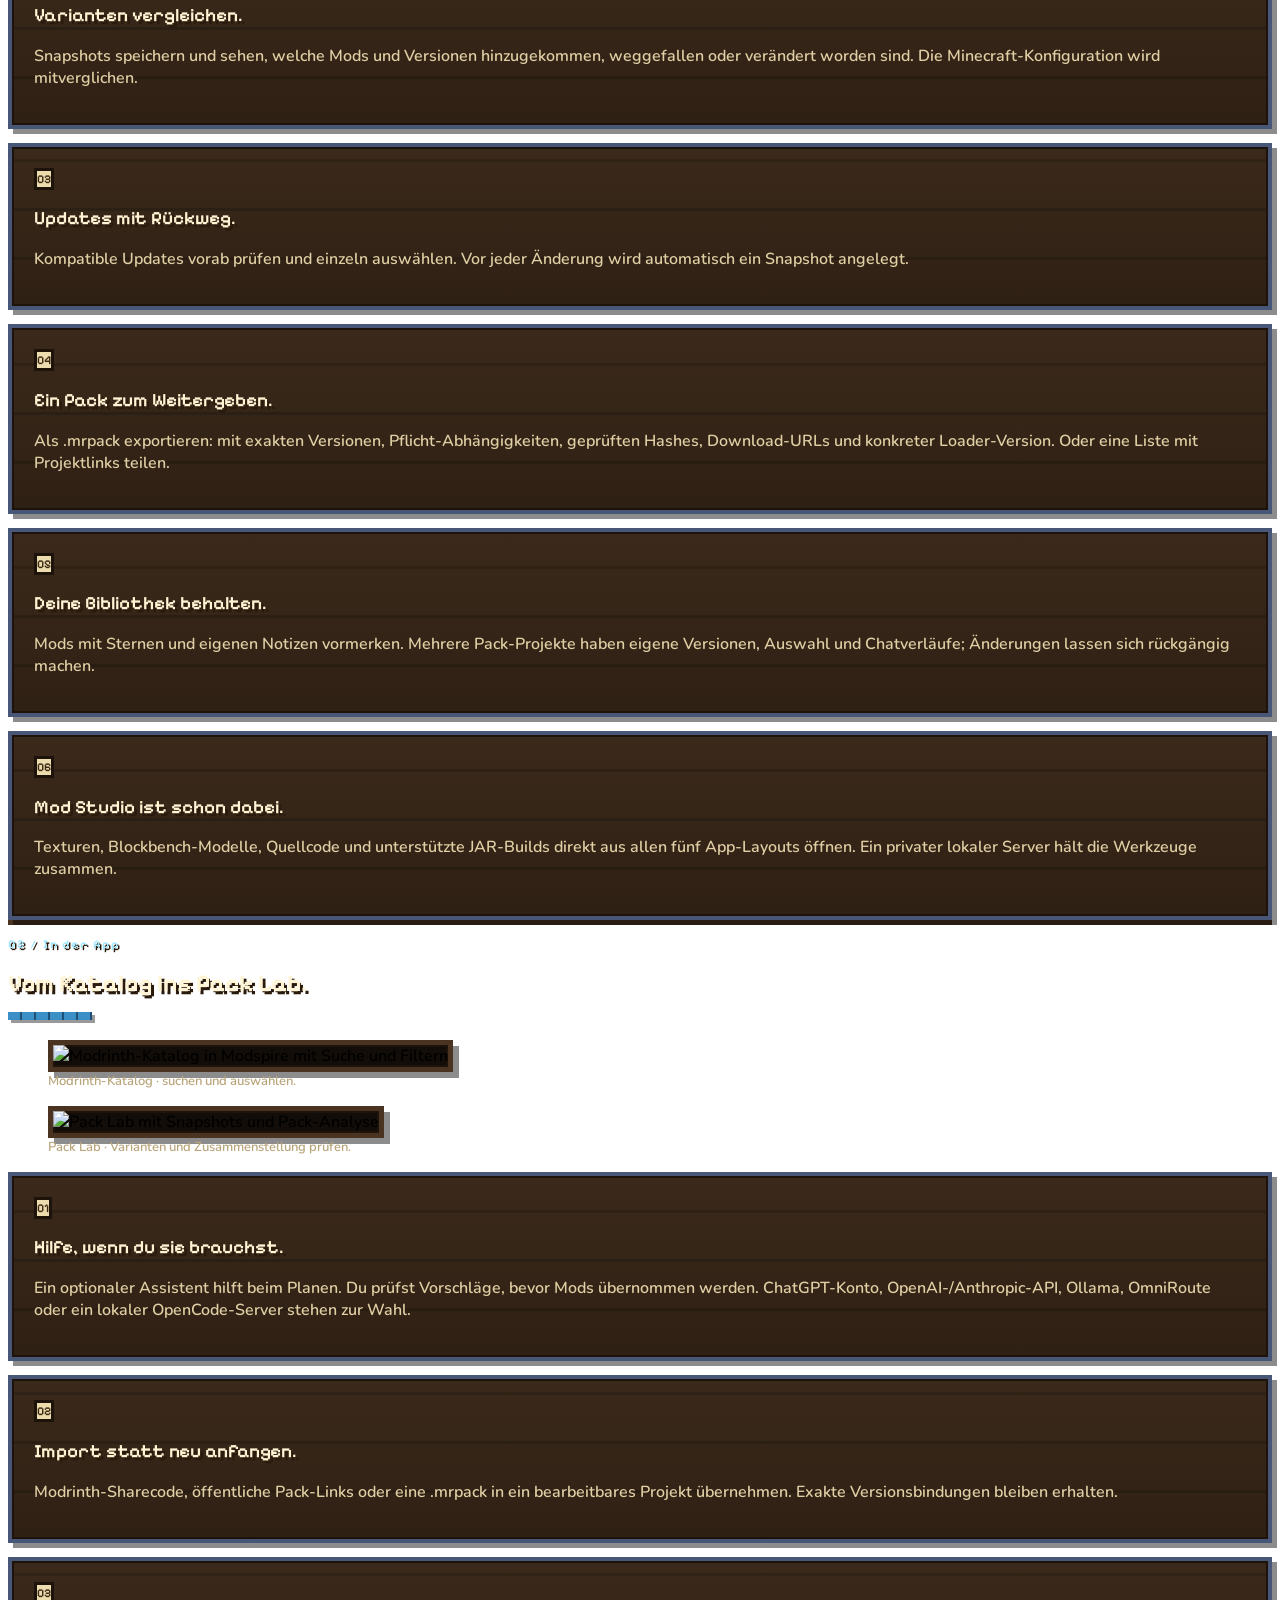
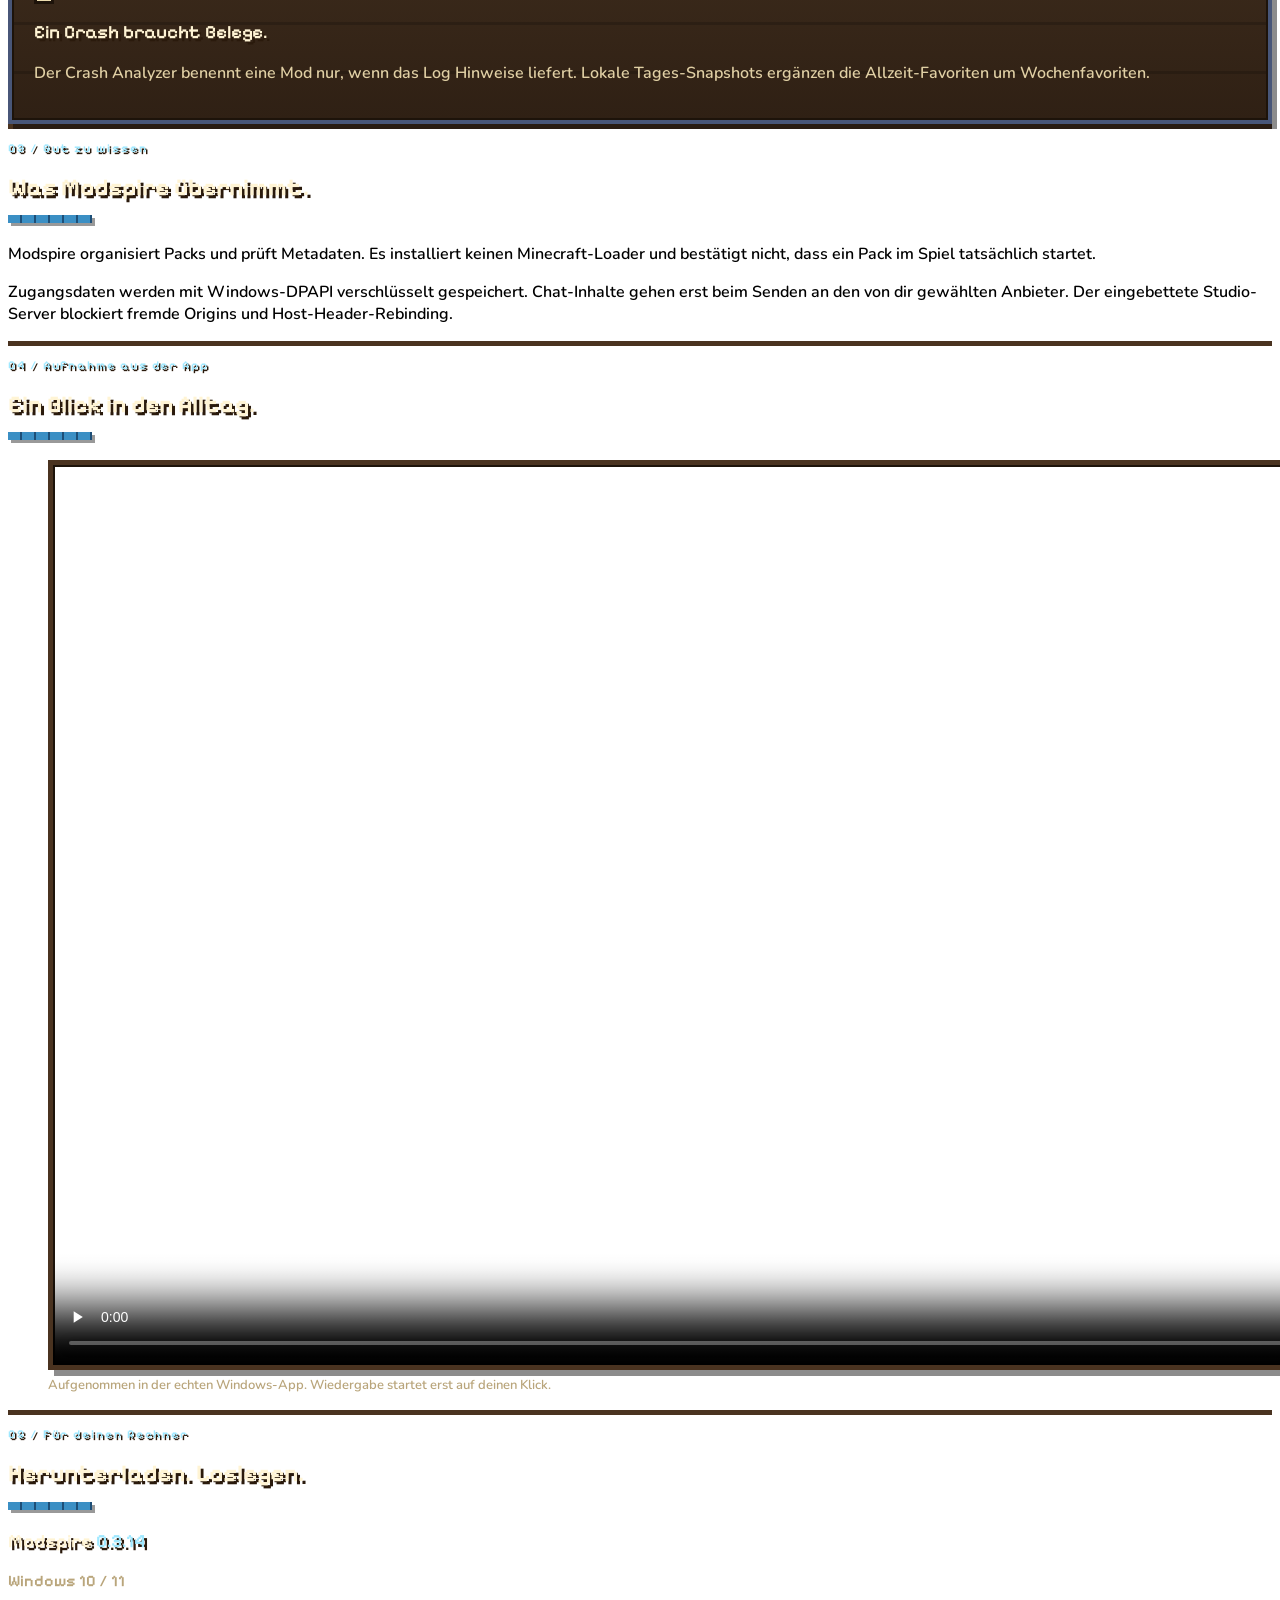
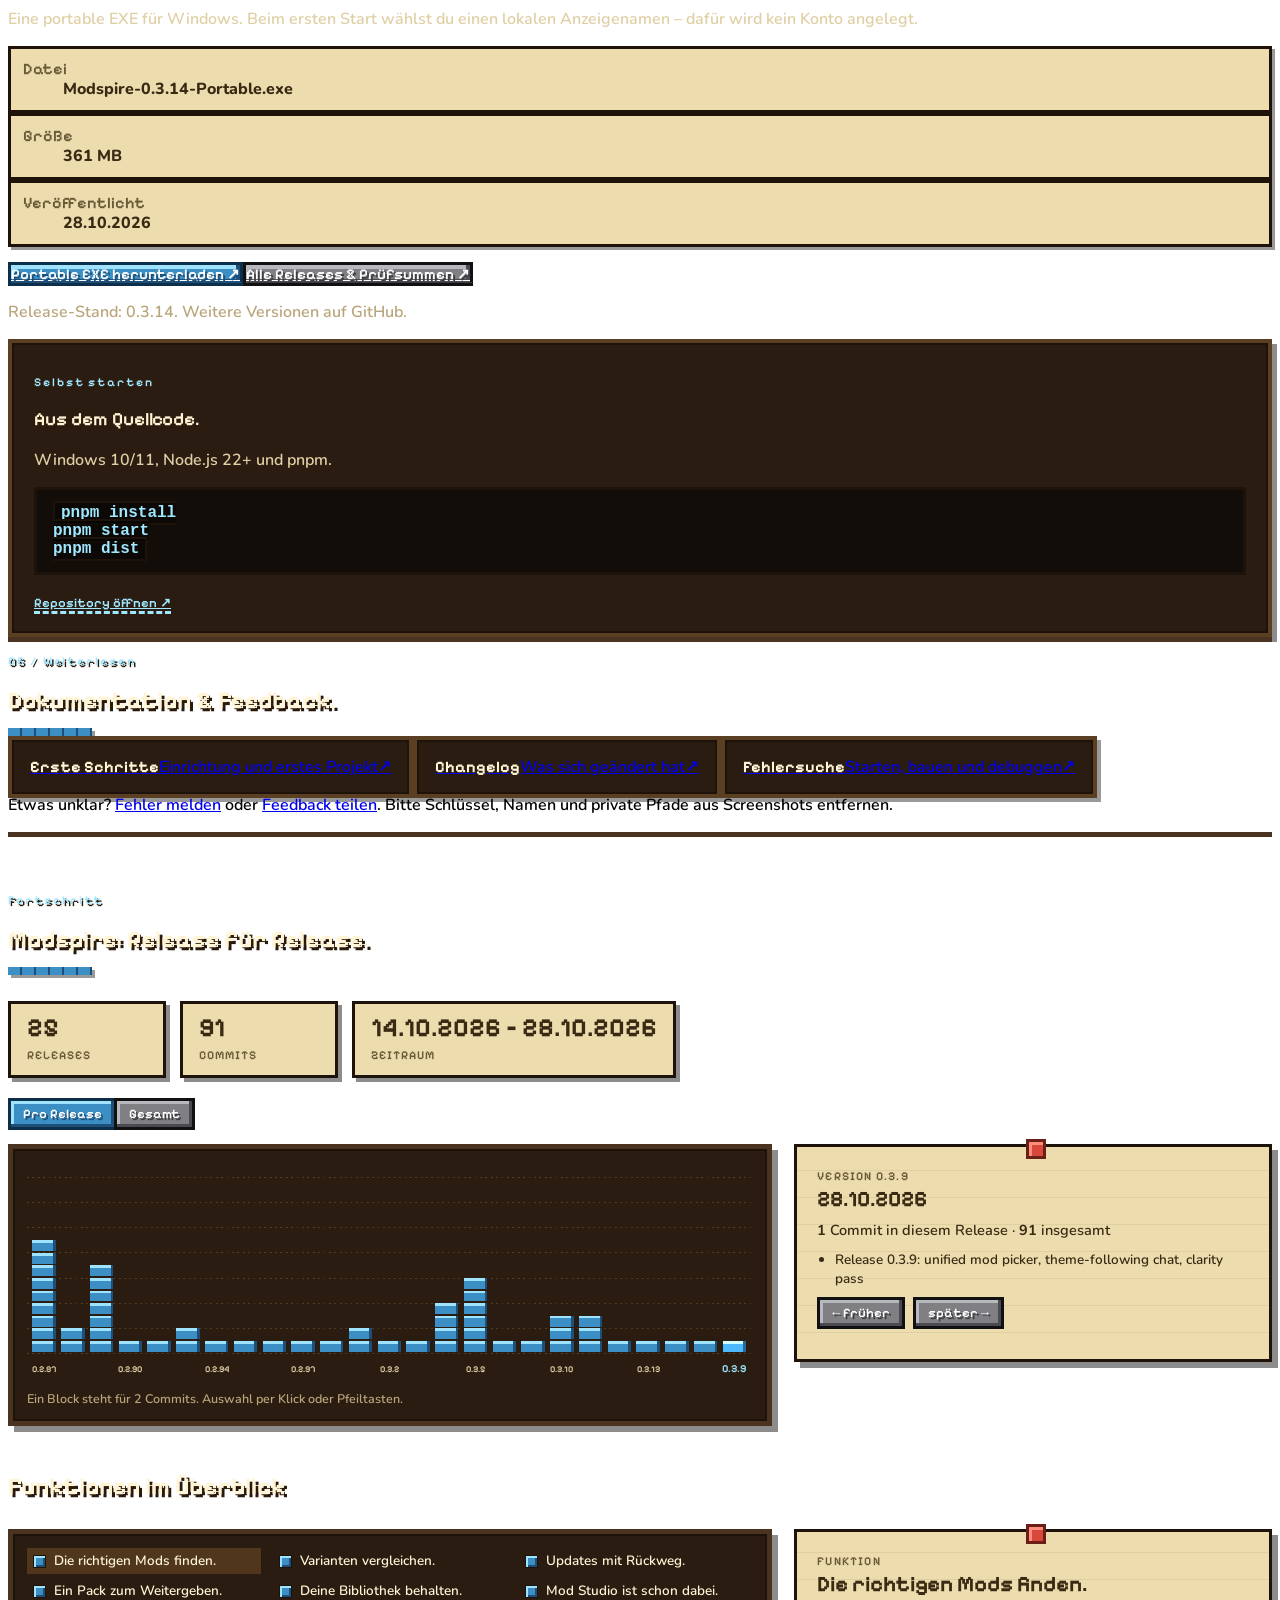
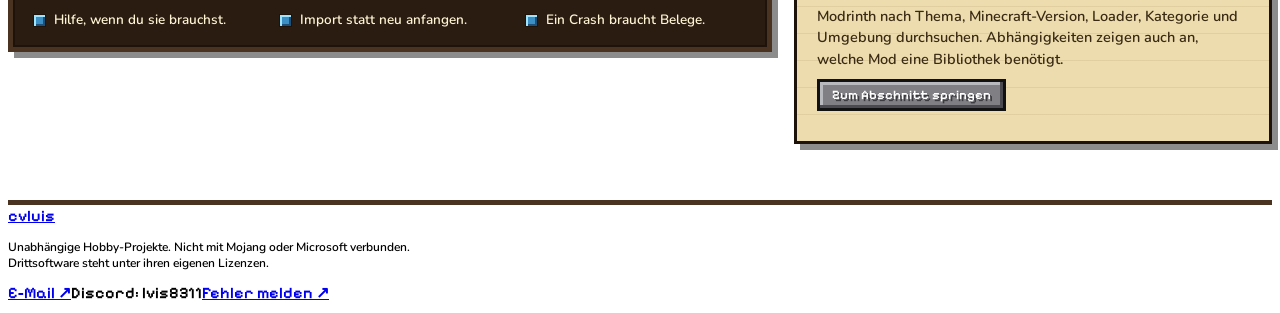
==== commit e952a5b5: "Show the display name cvluis on the project pages" ====
--- a/docs/index.html
+++ b/docs/index.html
@@ -34,7 +34,7 @@
         "operatingSystem": "Windows 10, Windows 11",
         "url": "https://cvvluis.github.io/modspire/",
         "downloadUrl": "https://github.com/cvvluis/modspire/releases/latest",
-        "author": { "@type": "Person", "name": "LvisXVI" },
+        "author": { "@type": "Person", "name": "cvluis" },
         "offers": { "@type": "Offer", "price": "0", "priceCurrency": "EUR" }
       }
     </script>
@@ -47,8 +47,8 @@
   >
     <a class="skip-link" href="#main">Zum Inhalt</a>
     <aside class="project-rail">
-      <a class="wordmark" href="../" aria-label="LvisXVI – Startseite"
-        >LVIS <span>/</span> XVI</a
+      <a class="wordmark" href="../" aria-label="cvluis – Startseite"
+        >CV <span>/</span> LUIS</a
       >
       <p class="rail-intro">Minecraft-Tools<br />für deinen PC.</p>
       <nav class="project-nav" aria-label="Projekte">
@@ -74,7 +74,7 @@
       </nav>
       <div class="rail-footer">
         <p>
-          <strong>LvisXVI</strong><br />Unabhängige Projekte<br />für Minecraft
+          <strong>cvluis</strong><br />Unabhängige Projekte<br />für Minecraft
           Java.
         </p>
         <a href="https://github.com/cvvluis"
@@ -429,7 +429,7 @@
       </main>
       <footer class="site-footer" id="contact">
         <div>
-          <a class="footer-name" href="../">LvisXVI</a>
+          <a class="footer-name" href="../">cvluis</a>
           <p>
             Unabhängige Hobby-Projekte. Nicht mit Mojang oder Microsoft
             verbunden.<br />Drittsoftware steht unter ihren eigenen Lizenzen.
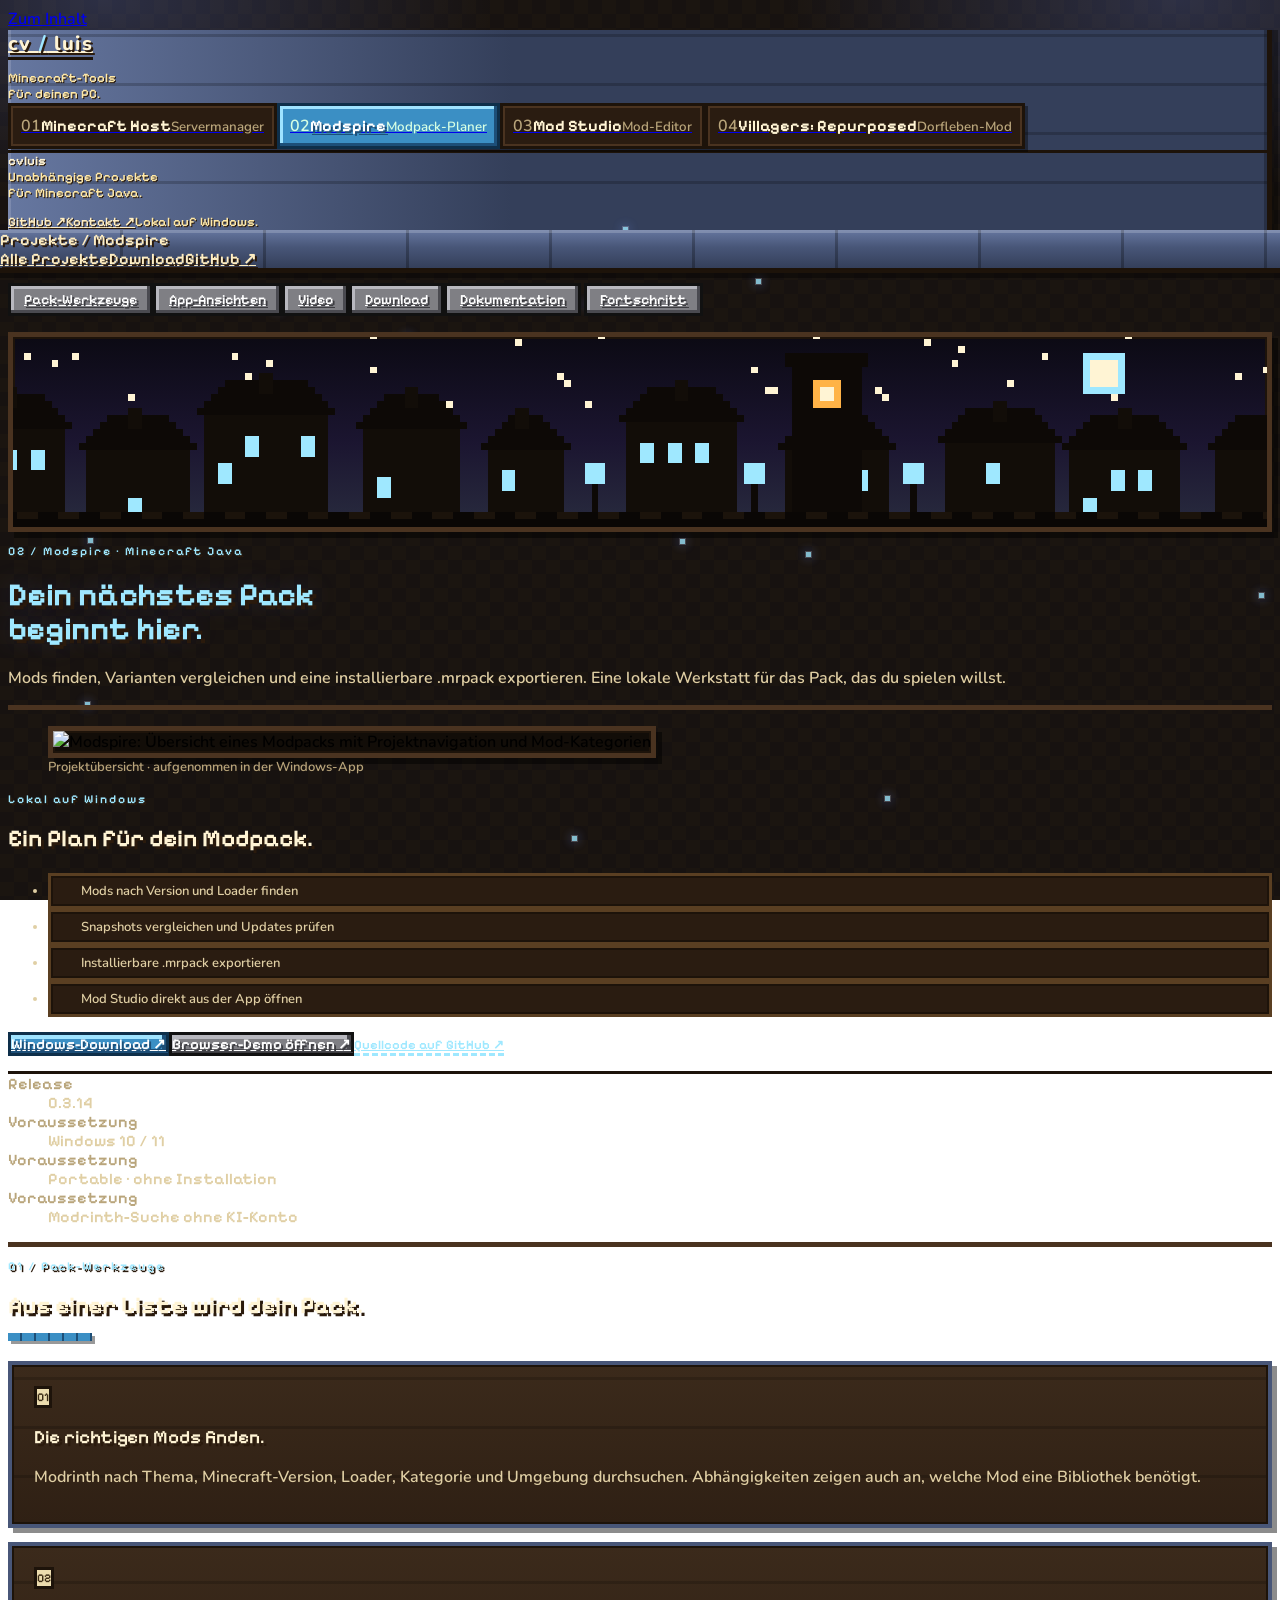
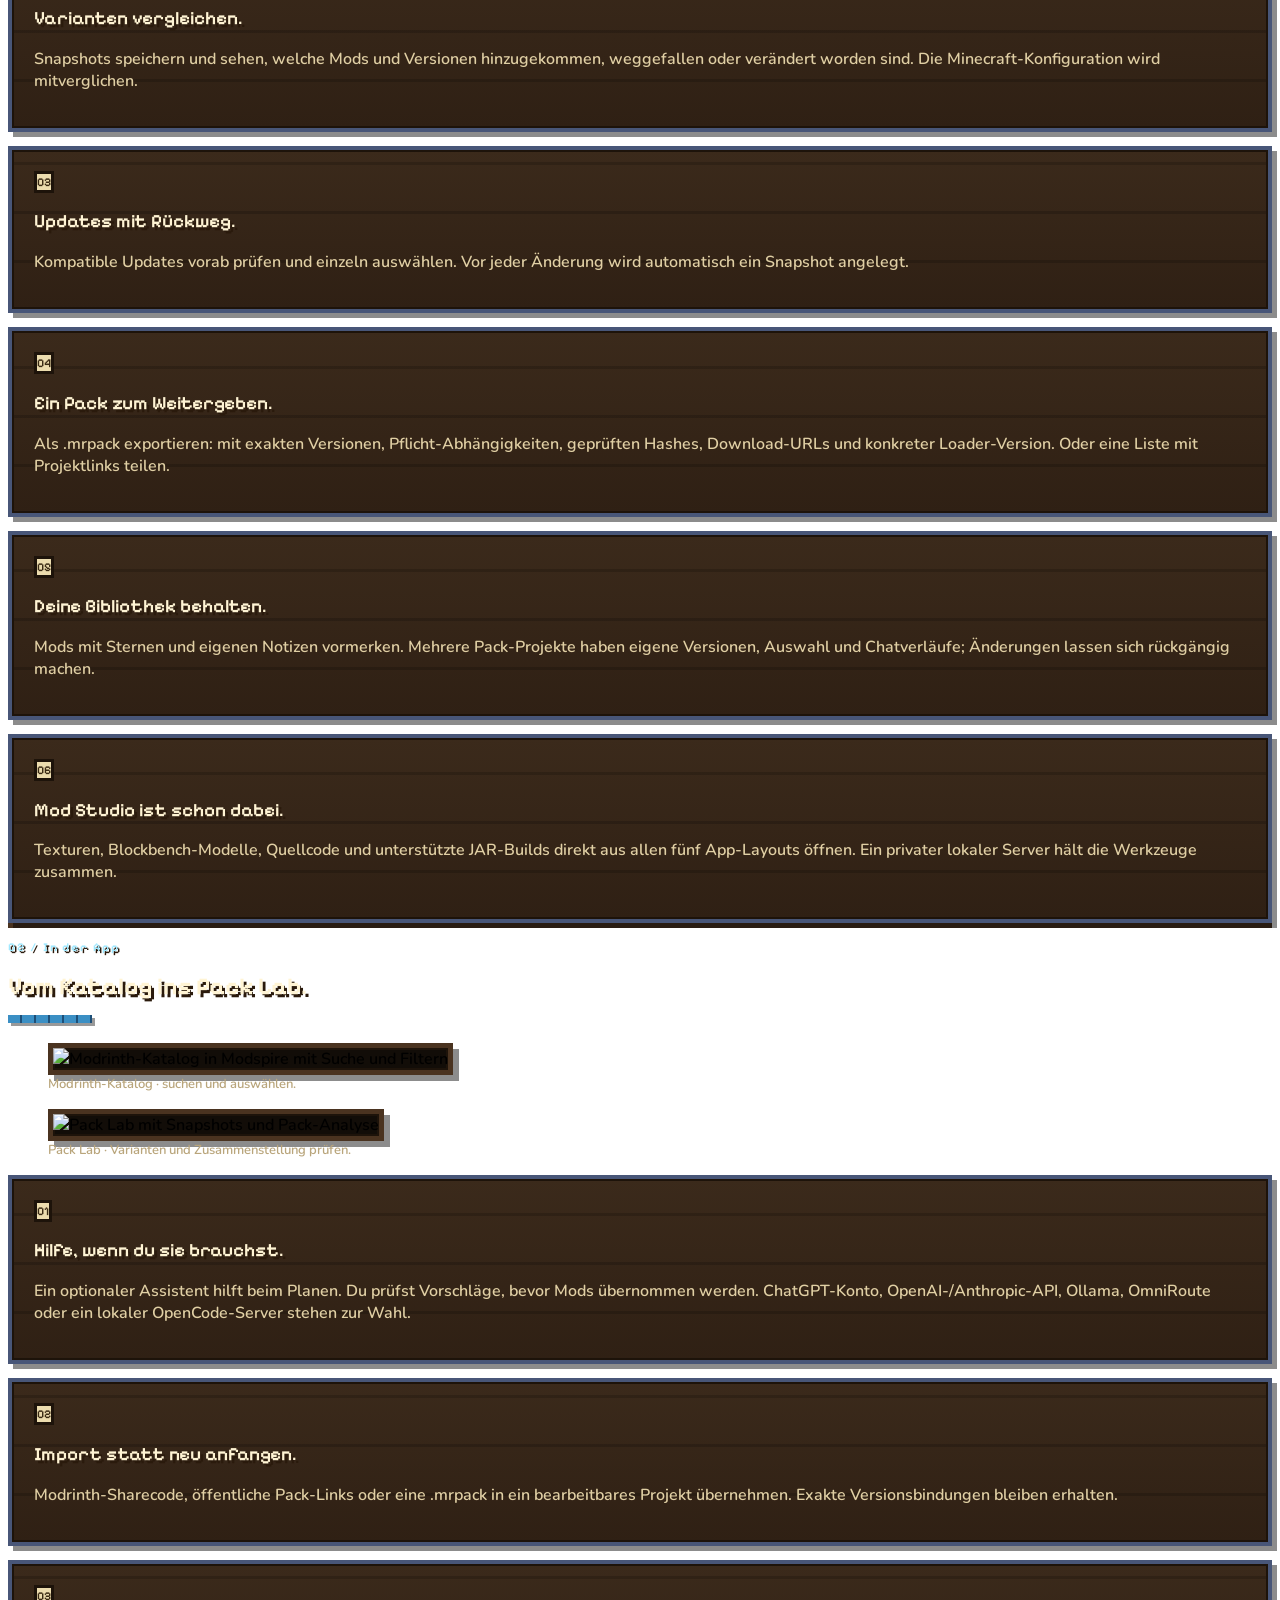
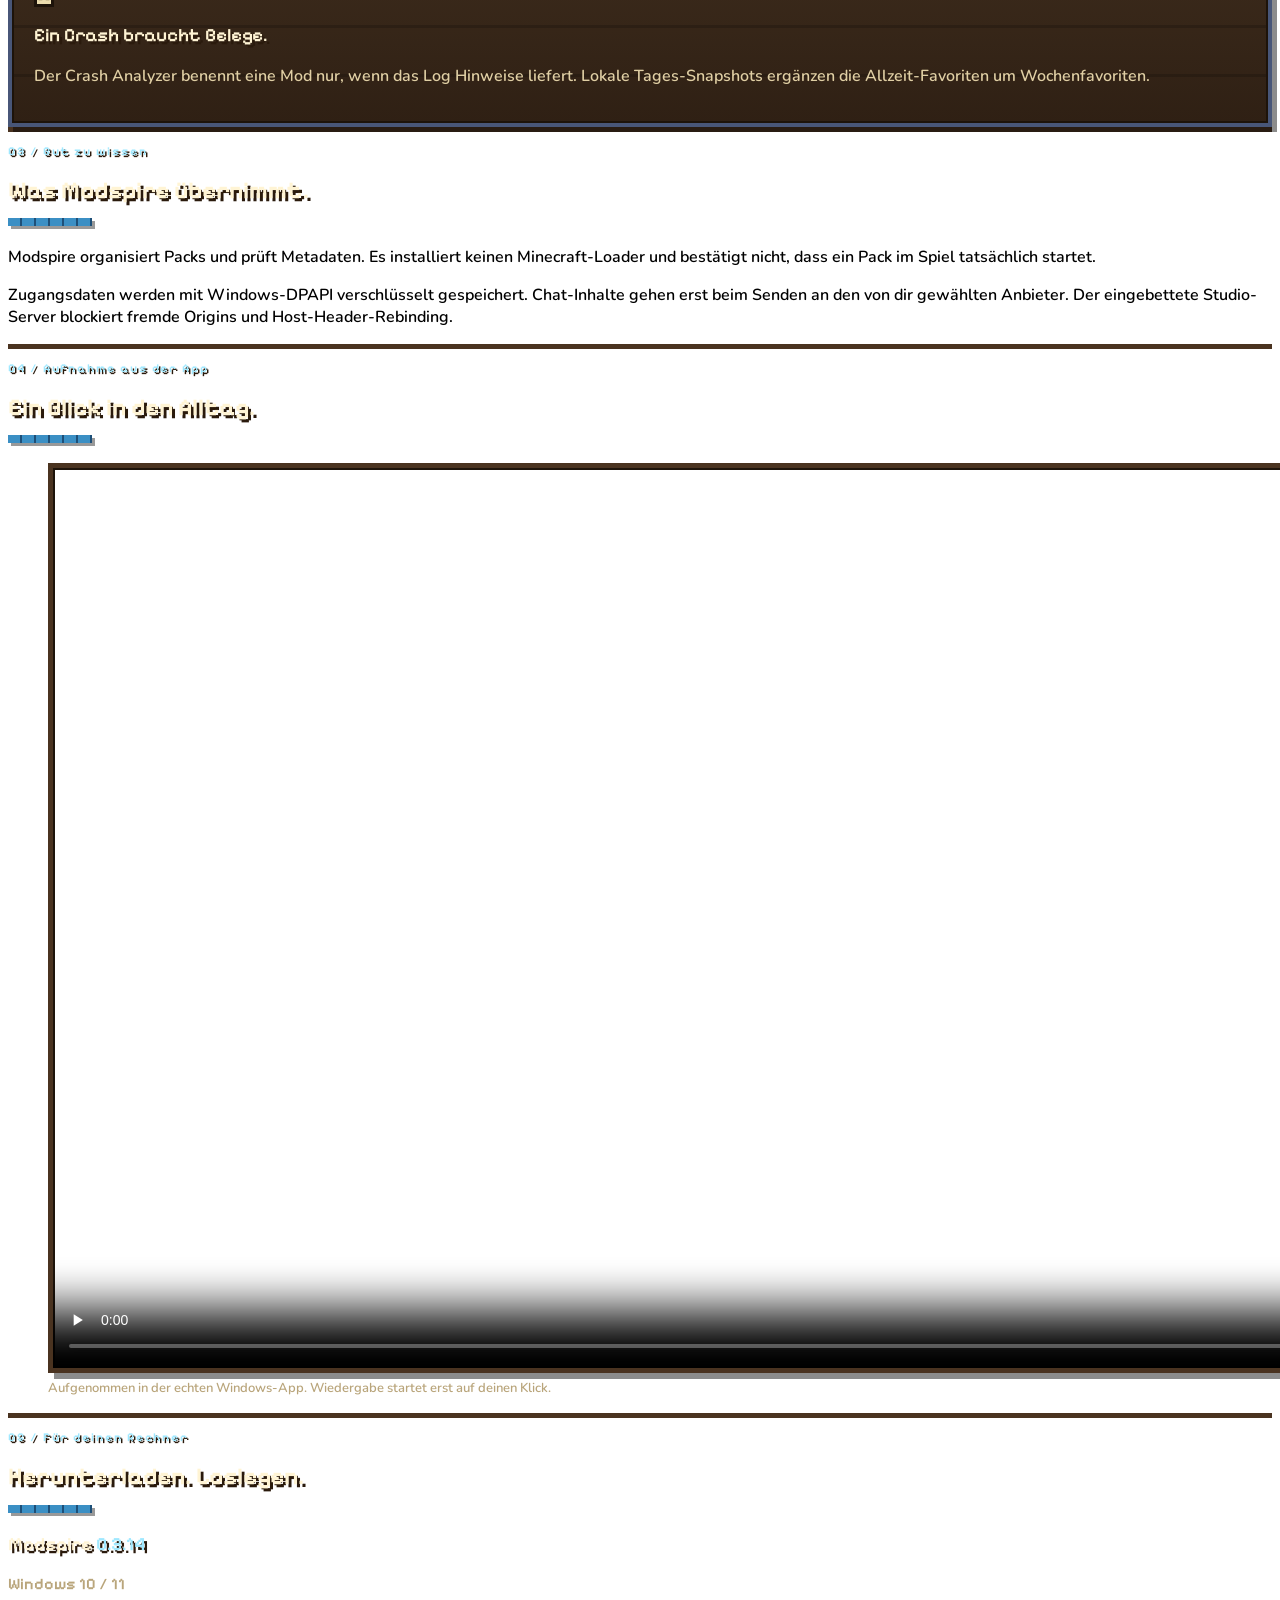
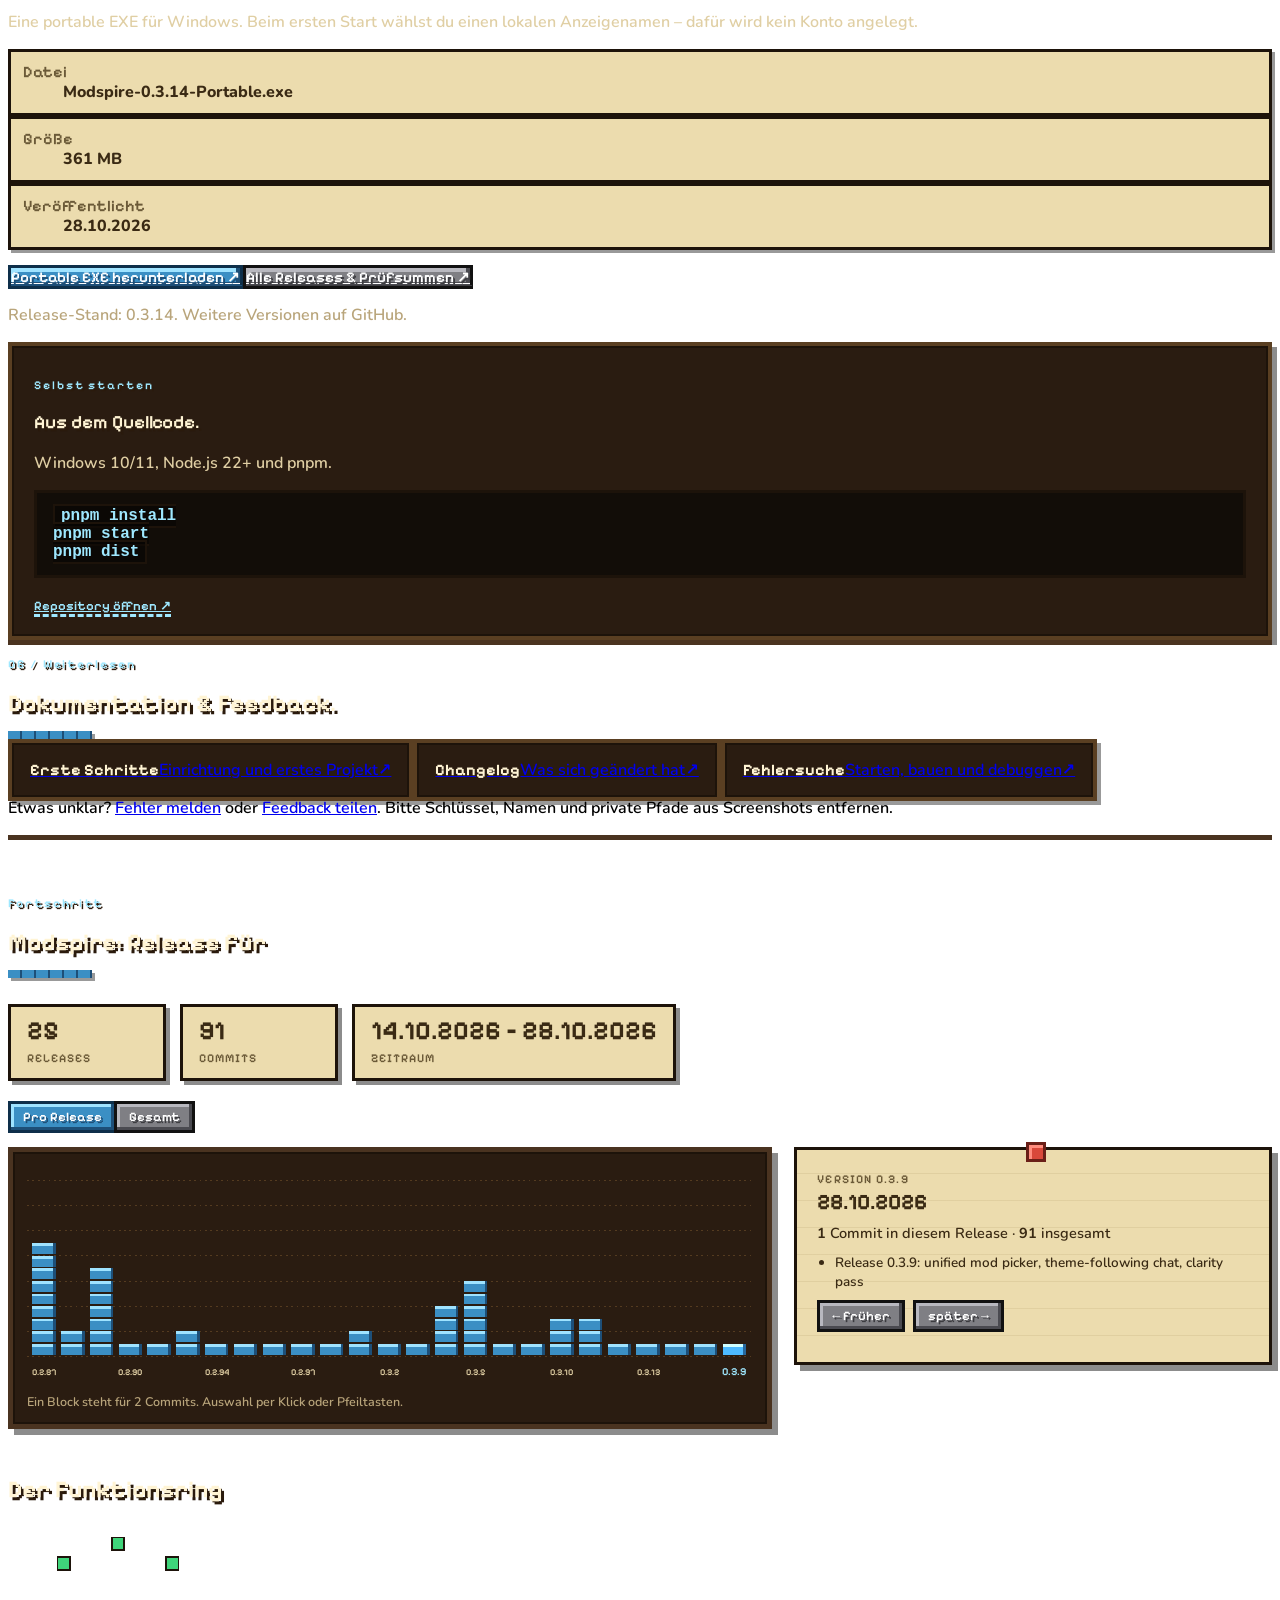
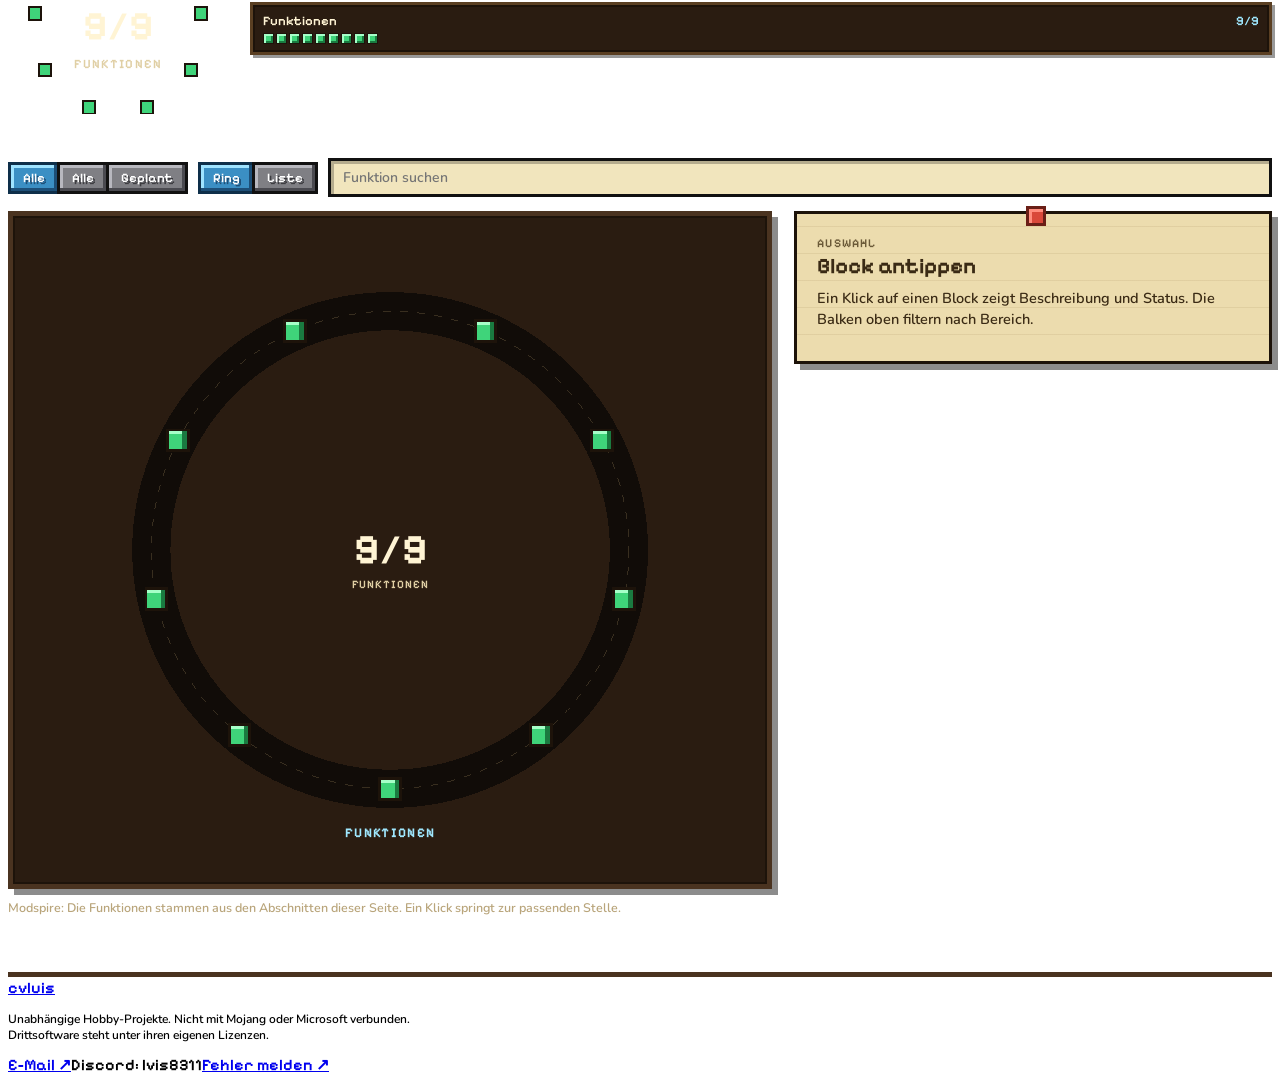
==== commit 49e80c40: "Feature ring on every page, more animations, readable logo" ====
--- a/docs/index.html
+++ b/docs/index.html
@@ -48,7 +48,7 @@
     <a class="skip-link" href="#main">Zum Inhalt</a>
     <aside class="project-rail">
       <a class="wordmark" href="../" aria-label="cvluis – Startseite"
-        >CV <span>/</span> LUIS</a
+        >cv <span>/</span> luis</a
       >
       <p class="rail-intro">Minecraft-Tools<br />für deinen PC.</p>
       <nav class="project-nav" aria-label="Projekte">
--- a/docs/dorftafel.css
+++ b/docs/dorftafel.css
@@ -1,4 +1,4 @@
-/* Dorftafel — Overlay für die LvisXVI-Projektseiten (nach site.css laden).
+/* Dorftafel — Overlay für die cvluis-Projektseiten (nach site.css laden).
    Eichenholz, Pergament, Smaragd-Blöcke, Laternenlicht. Bewusst nur dunkel. */
 :root {
   --bg: #16110d; --surface: #2a1c11; --ink: #f3e7c9; --muted: #e0cfa4; --dim: #b9a57b; --line: #5a3f22;
@@ -242,3 +242,49 @@
 
 .dt-detail .text-link { color: #8a3d12; border-bottom-color: #8a3d12; }
 .dt-detail .text-link:hover { color: #25190a; }
+
+/* ===== Animationen ===== */
+.dt-progress { position: fixed; left: 0; top: 0; right: 0; height: 5px; z-index: 60; transform-origin: 0 50%; transform: scaleX(0); background: repeating-linear-gradient(90deg, var(--accent) 0 12px, var(--pb) 12px 24px); box-shadow: 0 2px 0 rgba(0,0,0,.5); }
+.dt-fireflies { position: fixed; inset: 0; z-index: 0; pointer-events: none; overflow: hidden; }
+.dt-fireflies i { position: absolute; width: 5px; height: 5px; background: var(--accent); box-shadow: 0 0 10px 3px var(--glow, rgba(255,179,71,.4)), 0 0 0 1px rgba(255,255,255,.25); animation: dt-drift 14s linear infinite, dt-blink 3s steps(3) infinite; opacity: .8; }
+@keyframes dt-drift { 0% { transform: translate(0,0); } 25% { transform: translate(40px,-60px); } 50% { transform: translate(-30px,-130px); } 75% { transform: translate(50px,-210px); } 100% { transform: translate(0,-300px); } }
+@keyframes dt-blink { 0%,100% { opacity: .9; } 50% { opacity: .15; } }
+.site-body { position: relative; z-index: 1; }
+.dt-spark { position: fixed; width: 6px; height: 6px; z-index: 80; pointer-events: none; background: var(--accent); animation: dt-spark .6s steps(6) forwards; }
+@keyframes dt-spark { to { transform: translate(var(--dx), var(--dy)) scale(.2); opacity: 0; } }
+.dt-anim .dt-rev { opacity: 0; transform: translateY(26px); transition: opacity .55s steps(6) var(--rd, 0ms), transform .55s steps(6) var(--rd, 0ms); }
+.dt-anim .dt-rev.dt-shown { opacity: 1; transform: none; }
+.dt-in { animation: dt-pop .5s steps(5) backwards; transform-box: fill-box; transform-origin: center; }
+@keyframes dt-pop { from { opacity: 0; transform: scale(.1) rotate(-30deg); } }
+.dt-nd:not(.faded) rect[fill="var(--ok)"] { animation: dt-pulse 3.2s steps(4) infinite; }
+@keyframes dt-pulse { 50% { filter: brightness(1.35); } }
+.dt-nd:hover { animation: dt-wob .4s steps(4); }
+@keyframes dt-wob { 25% { transform: translateY(-3px); } 75% { transform: translateY(2px); } }
+.dt-ring svg { overflow: visible; }
+.dt-stats > div { animation: dt-bob 5s ease-in-out infinite; }
+.dt-stats > div:nth-child(2) { animation-delay: -1.2s; } .dt-stats > div:nth-child(3) { animation-delay: -2.4s; } .dt-stats > div:nth-child(4) { animation-delay: -3.6s; }
+@keyframes dt-bob { 50% { transform: translateY(-4px); } }
+.dt-banner svg { transition: transform .15s linear; transform: scale(1.06); }
+.dt-banner::after { content: ""; position: absolute; inset: 0; pointer-events: none; background: linear-gradient(105deg, transparent 40%, rgba(255,255,255,.1) 50%, transparent 60%); transform: translateX(-120%); animation: dt-shine 7s steps(24) infinite; }
+@keyframes dt-shine { 60%, 100% { transform: translateX(120%); } }
+html body h1 { animation: dt-title .9s steps(8) backwards; }
+@keyframes dt-title { from { opacity: 0; transform: translateY(-18px); letter-spacing: .12em; } }
+html body .eyebrow::before { animation: dt-blink 2.4s steps(2) infinite; }
+html body .project-link { transition: transform .12s steps(3), background .12s; }
+html body .project-link:hover { transform: translateX(4px); }
+html body .button, html body .chip, html body .dt-seg button { transition: transform .1s steps(2); }
+html body .button:hover, html body .dt-seg button:hover { transform: translateY(-2px); }
+html body .button:active, html body .dt-seg button:active { transform: translateY(2px); }
+html body .button.primary { animation: dt-glow 3s steps(6) infinite; }
+@keyframes dt-glow { 50% { box-shadow: inset -4px -4px 0 var(--pb-d), inset 4px 4px 0 var(--pb-l), 0 0 22px var(--glow, rgba(255,179,71,.4)); } }
+html body .section-heading h2::after { transform-origin: 0 50%; animation: dt-grow 1.1s steps(10) backwards; }
+@keyframes dt-grow { from { transform: scaleX(0); } }
+html body .dt-bar .m i.d { animation: dt-pop .4s steps(4) backwards; }
+html body .hero-shot img, html body .project-image img { animation: dt-ken 18s ease-in-out infinite alternate; }
+@keyframes dt-ken { to { transform: scale(1.05); } }
+.dt-detail { animation: dt-card .35s steps(5); }
+@keyframes dt-card { from { opacity: 0; transform: translateY(10px) rotate(-1deg); } }
+.dt-sub { margin: 36px 0 14px; }
+@media (prefers-reduced-motion: reduce) { .dt-fireflies, .dt-progress, .dt-banner::after { display: none; } * { animation: none !important; } .dt-anim .dt-rev { opacity: 1; transform: none; } }
+
+html body .wordmark { font-family: var(--sans) !important; font-weight: 800; letter-spacing: .06em; font-size: 20px; }
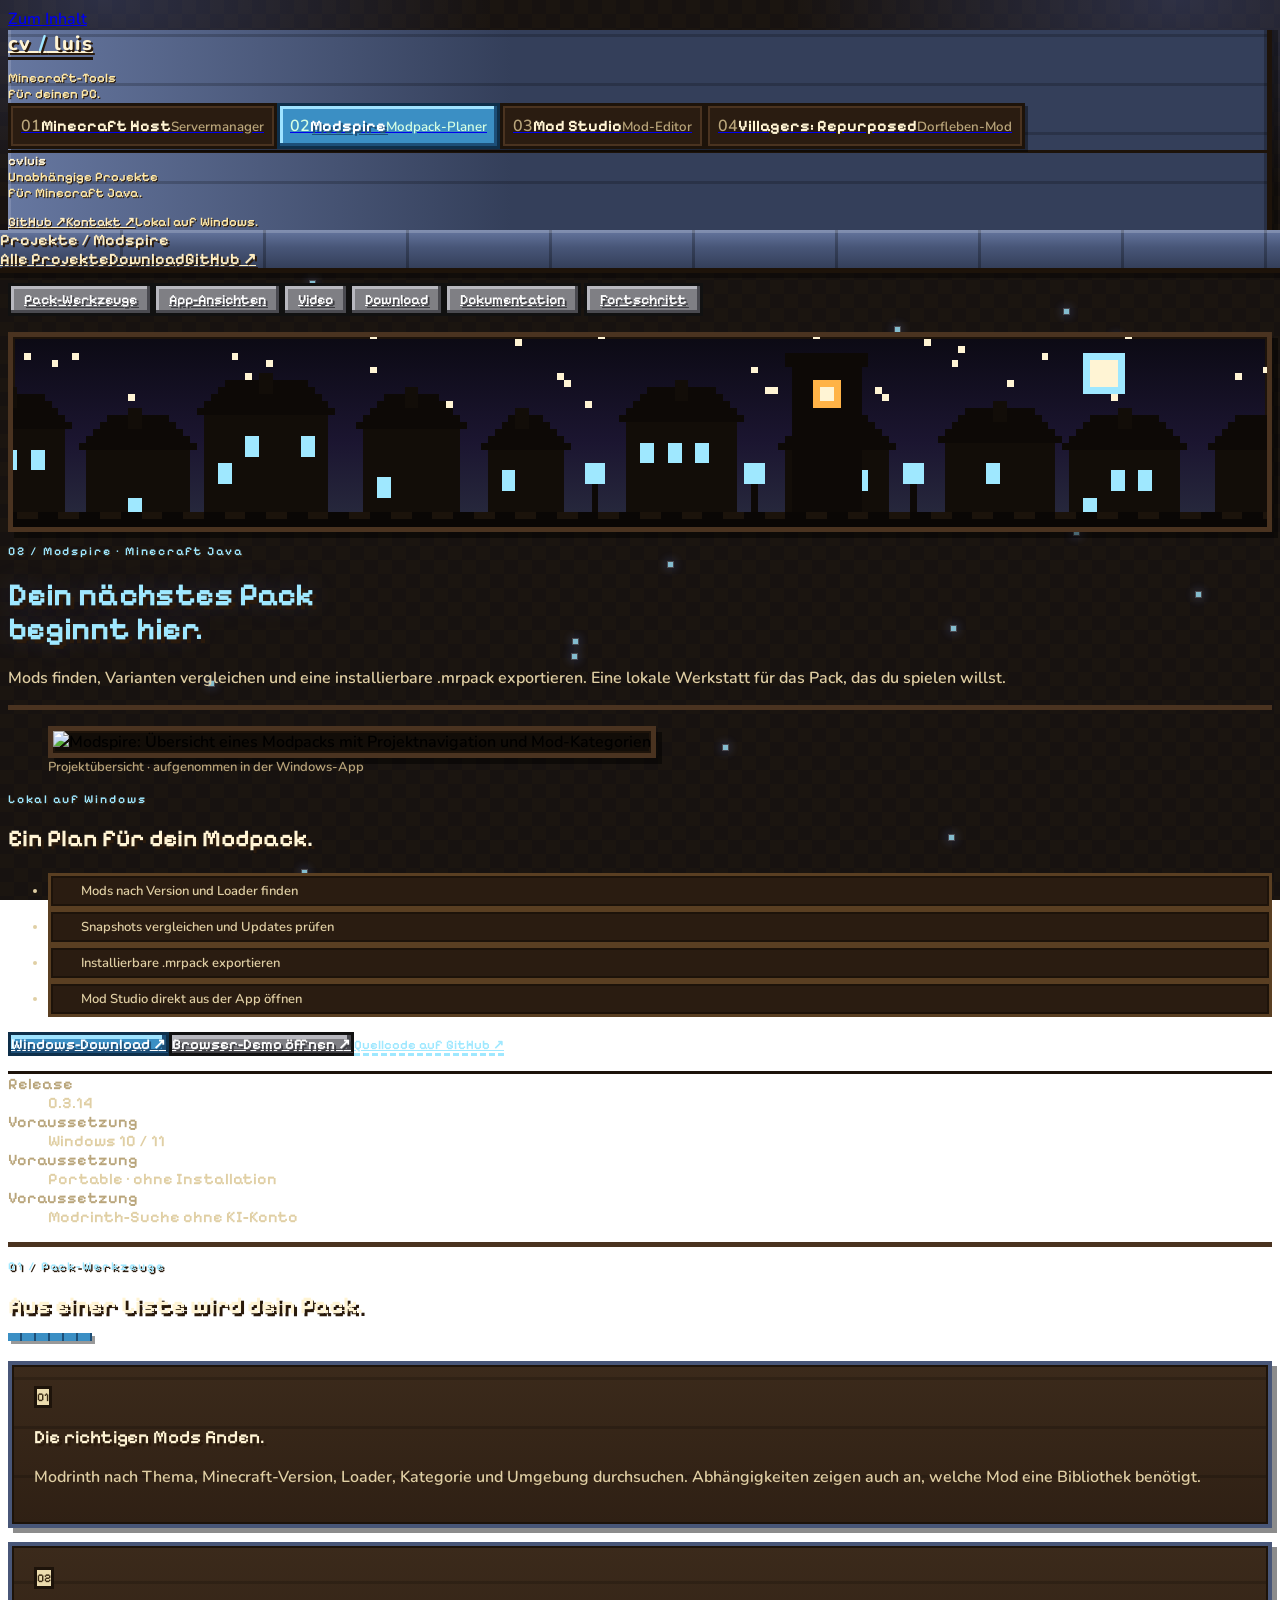
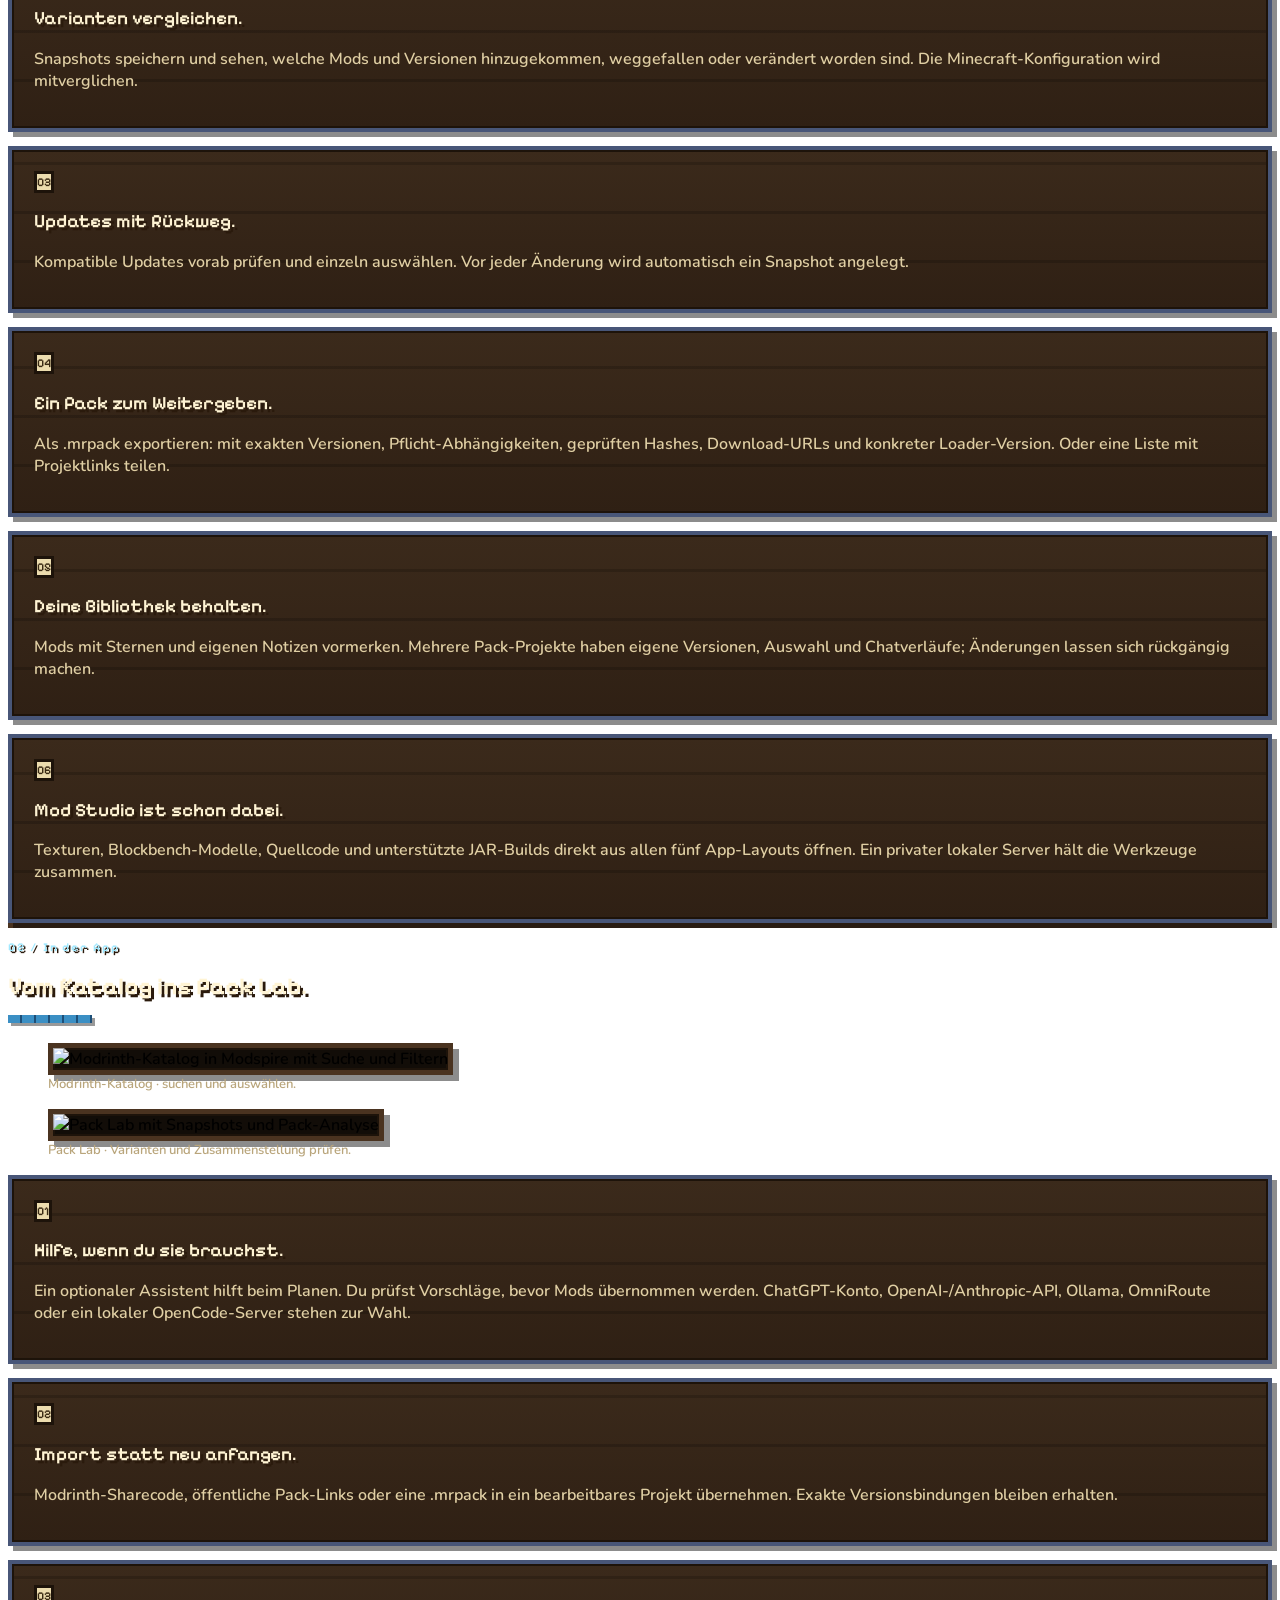
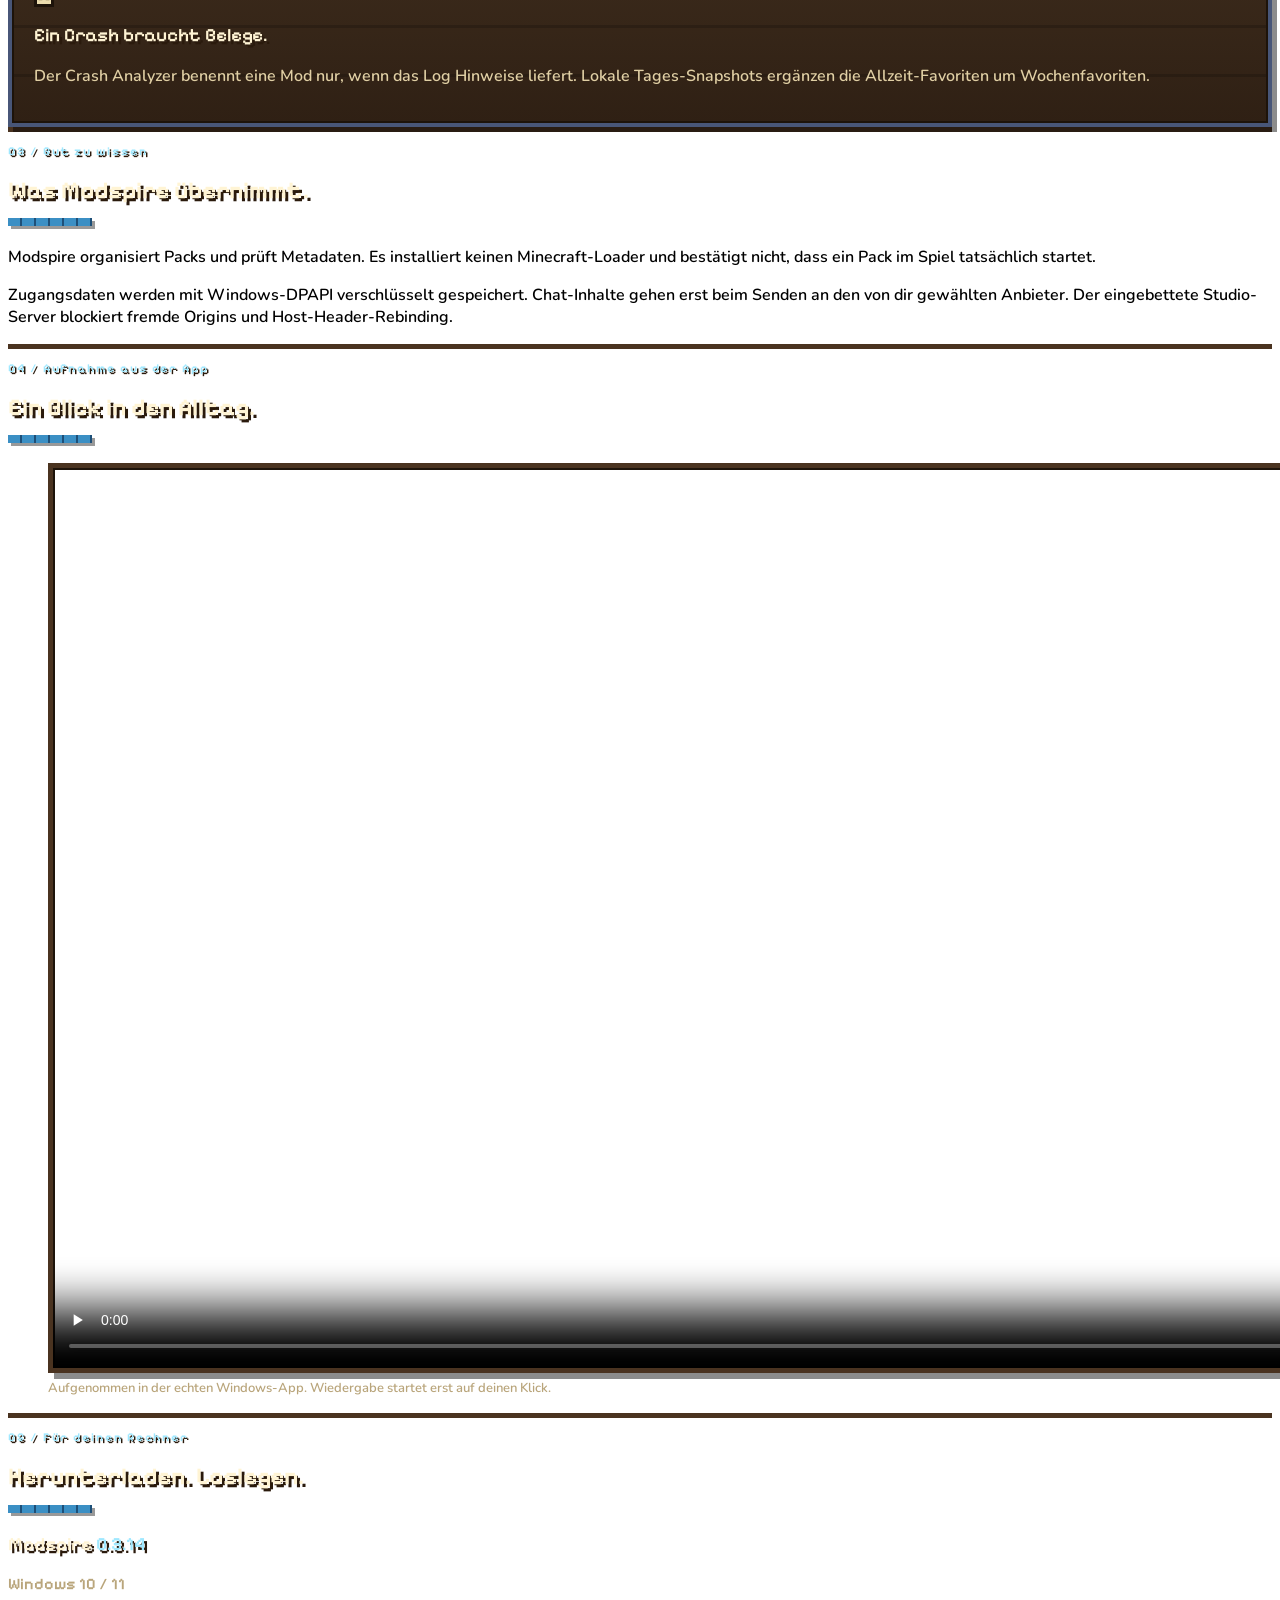
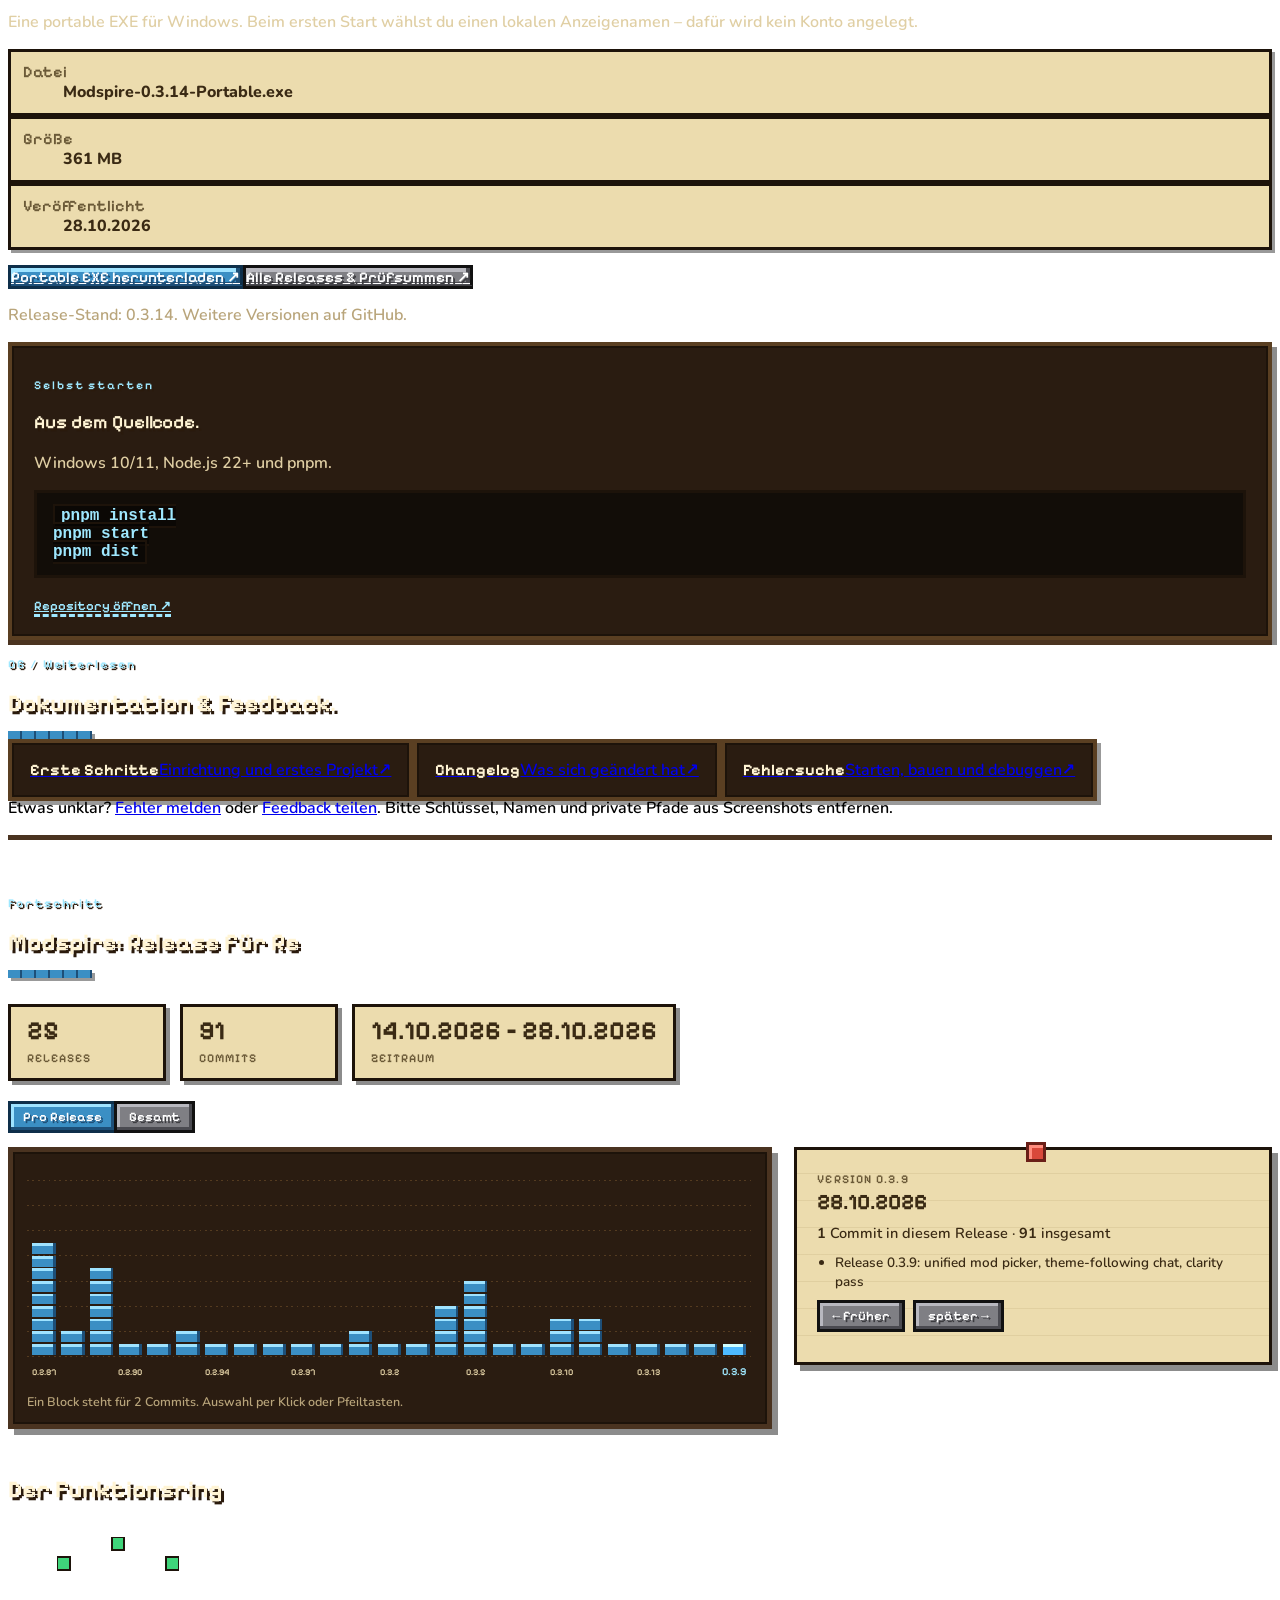
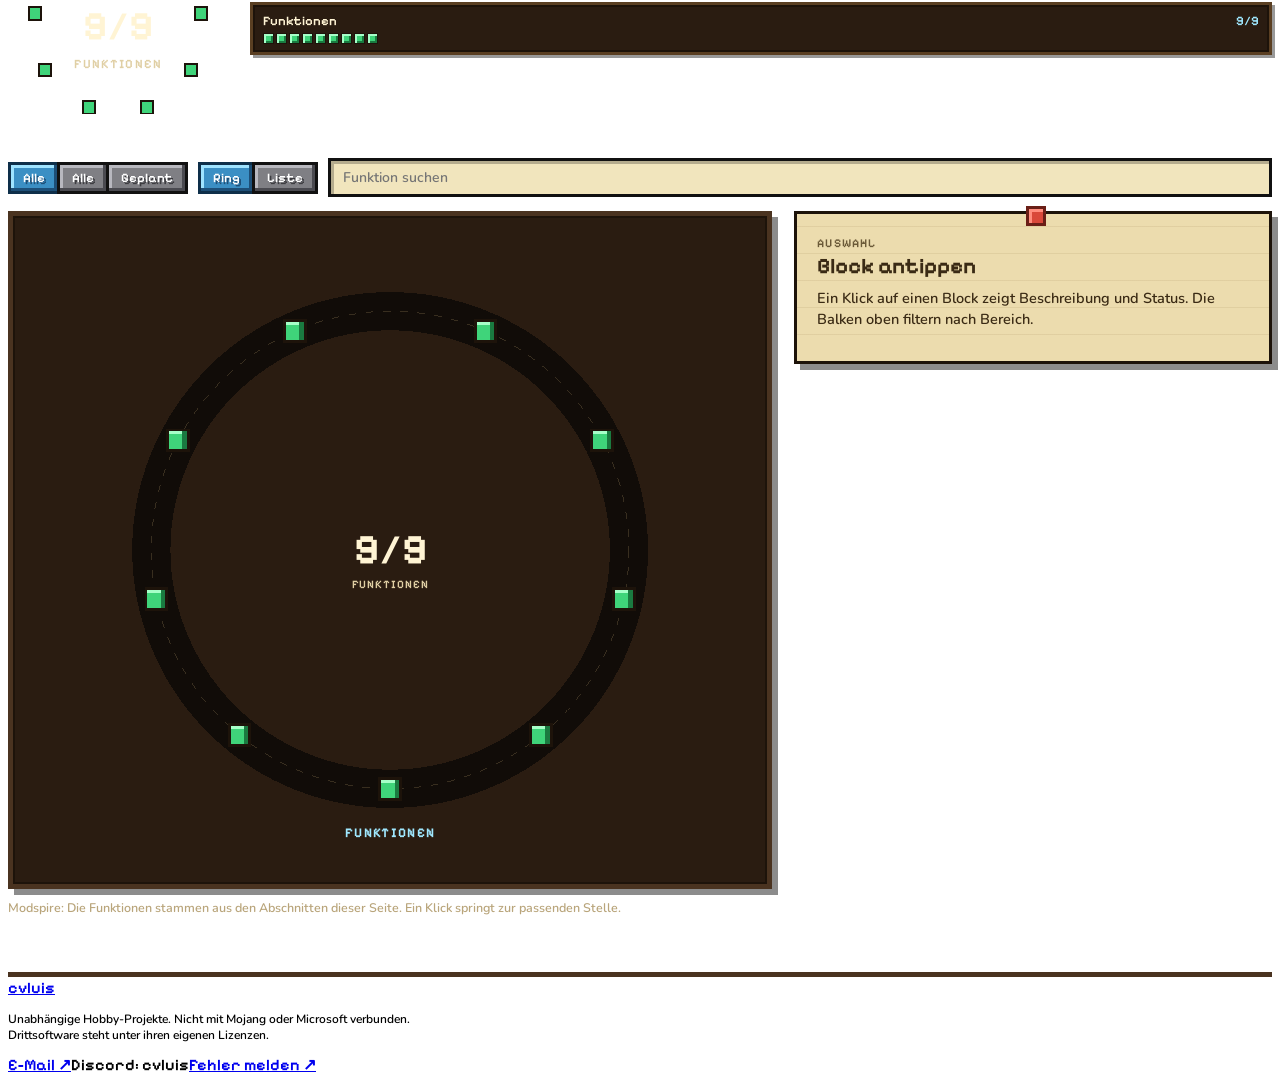
==== commit 62189ea7: "Update Discord name to cvluis" ====
--- a/docs/index.html
+++ b/docs/index.html
@@ -438,7 +438,7 @@
         <div class="footer-links">
           <a href="mailto:luisminecraft1x@gmail.com"
             >E-Mail <span aria-hidden="true">↗</span></a
-          ><span>Discord: lvis8311</span
+          ><span>Discord: cvluis</span
           ><a href="https://github.com/cvvluis/modspire/issues"
             >Fehler melden <span aria-hidden="true">↗</span></a
           >
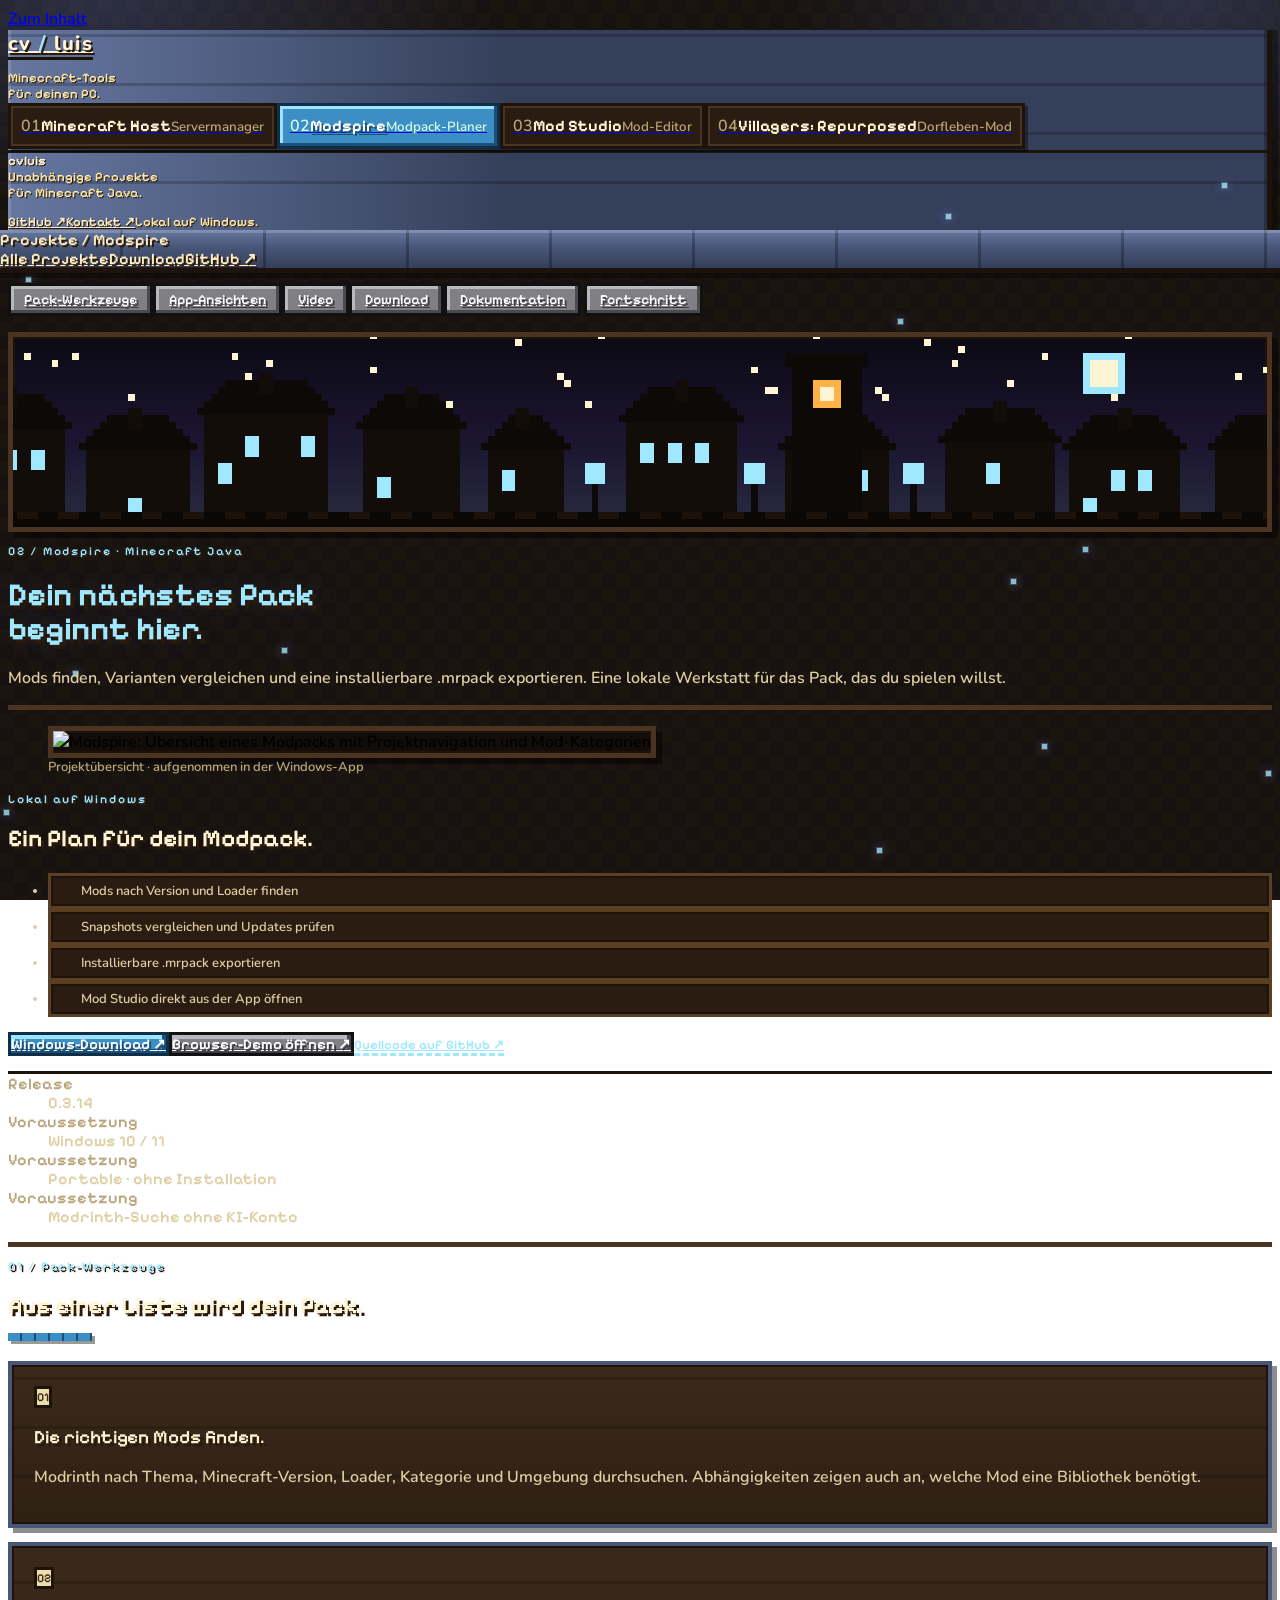
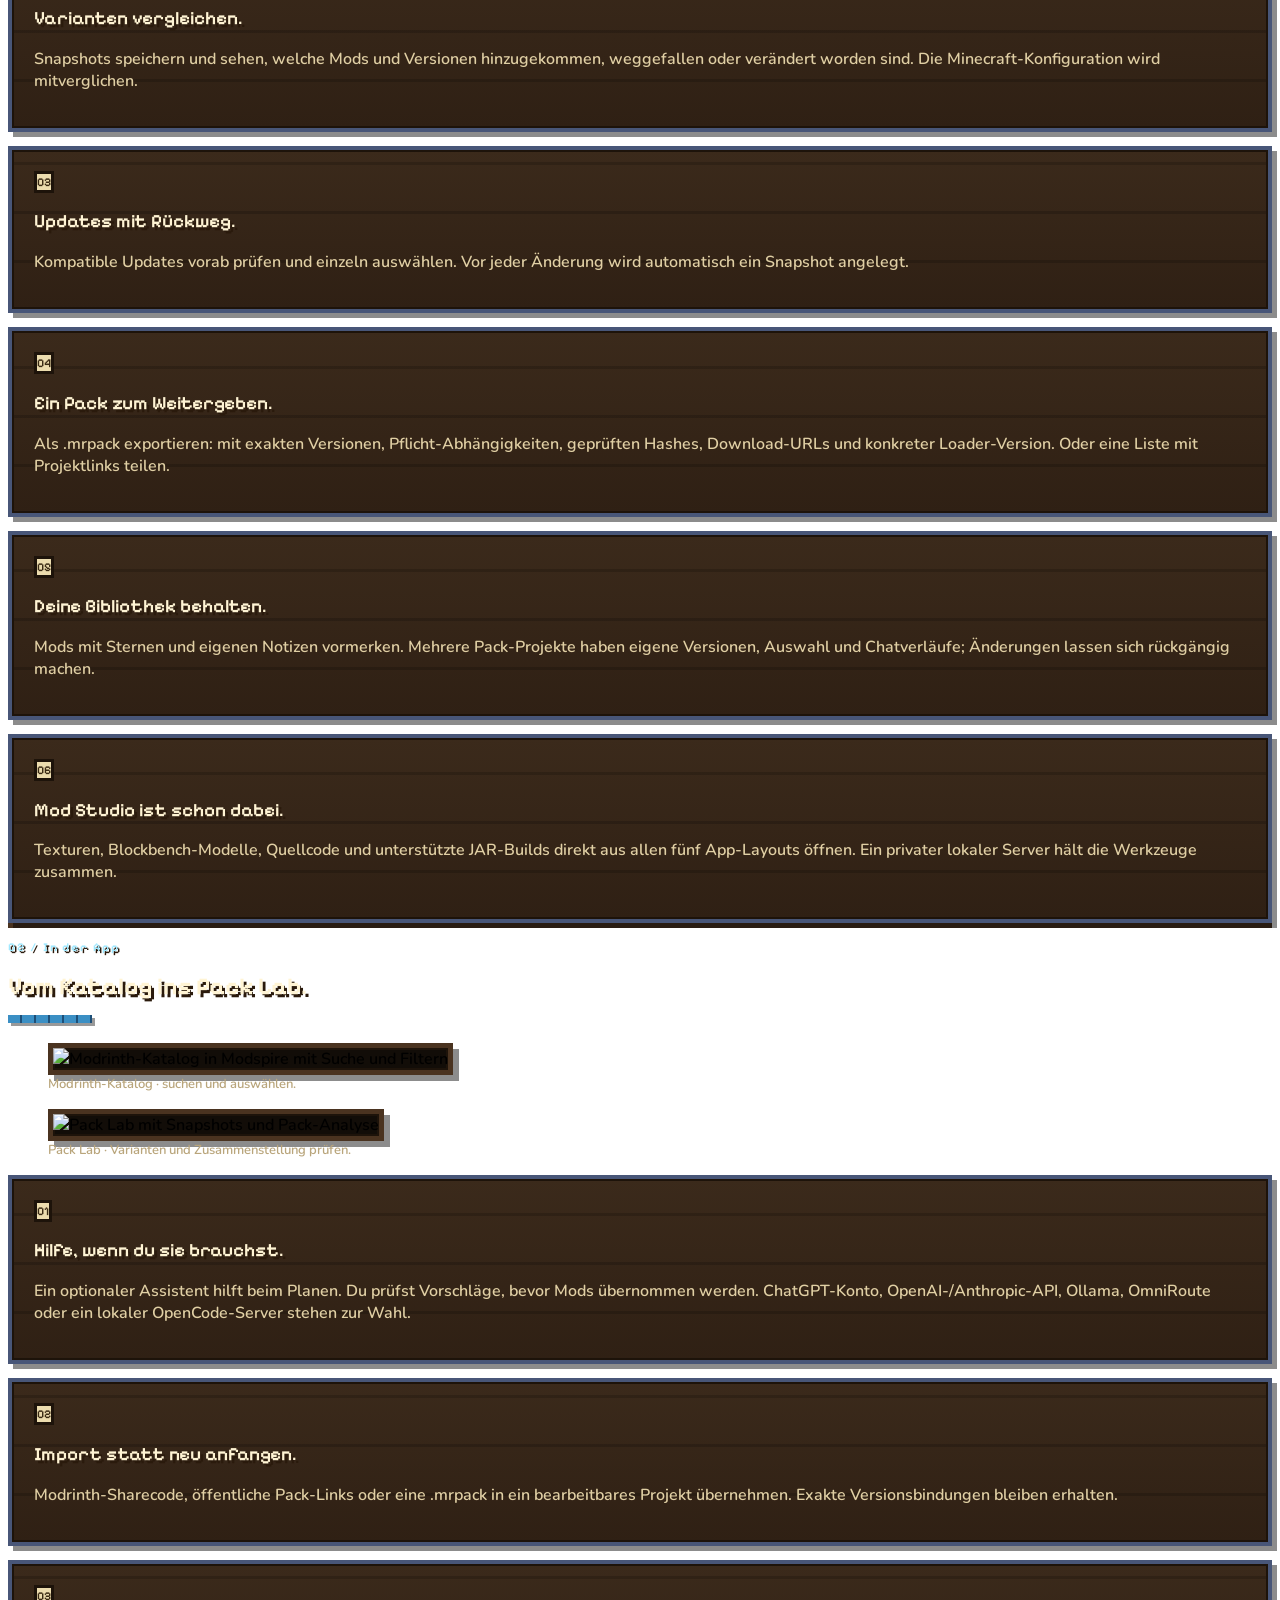
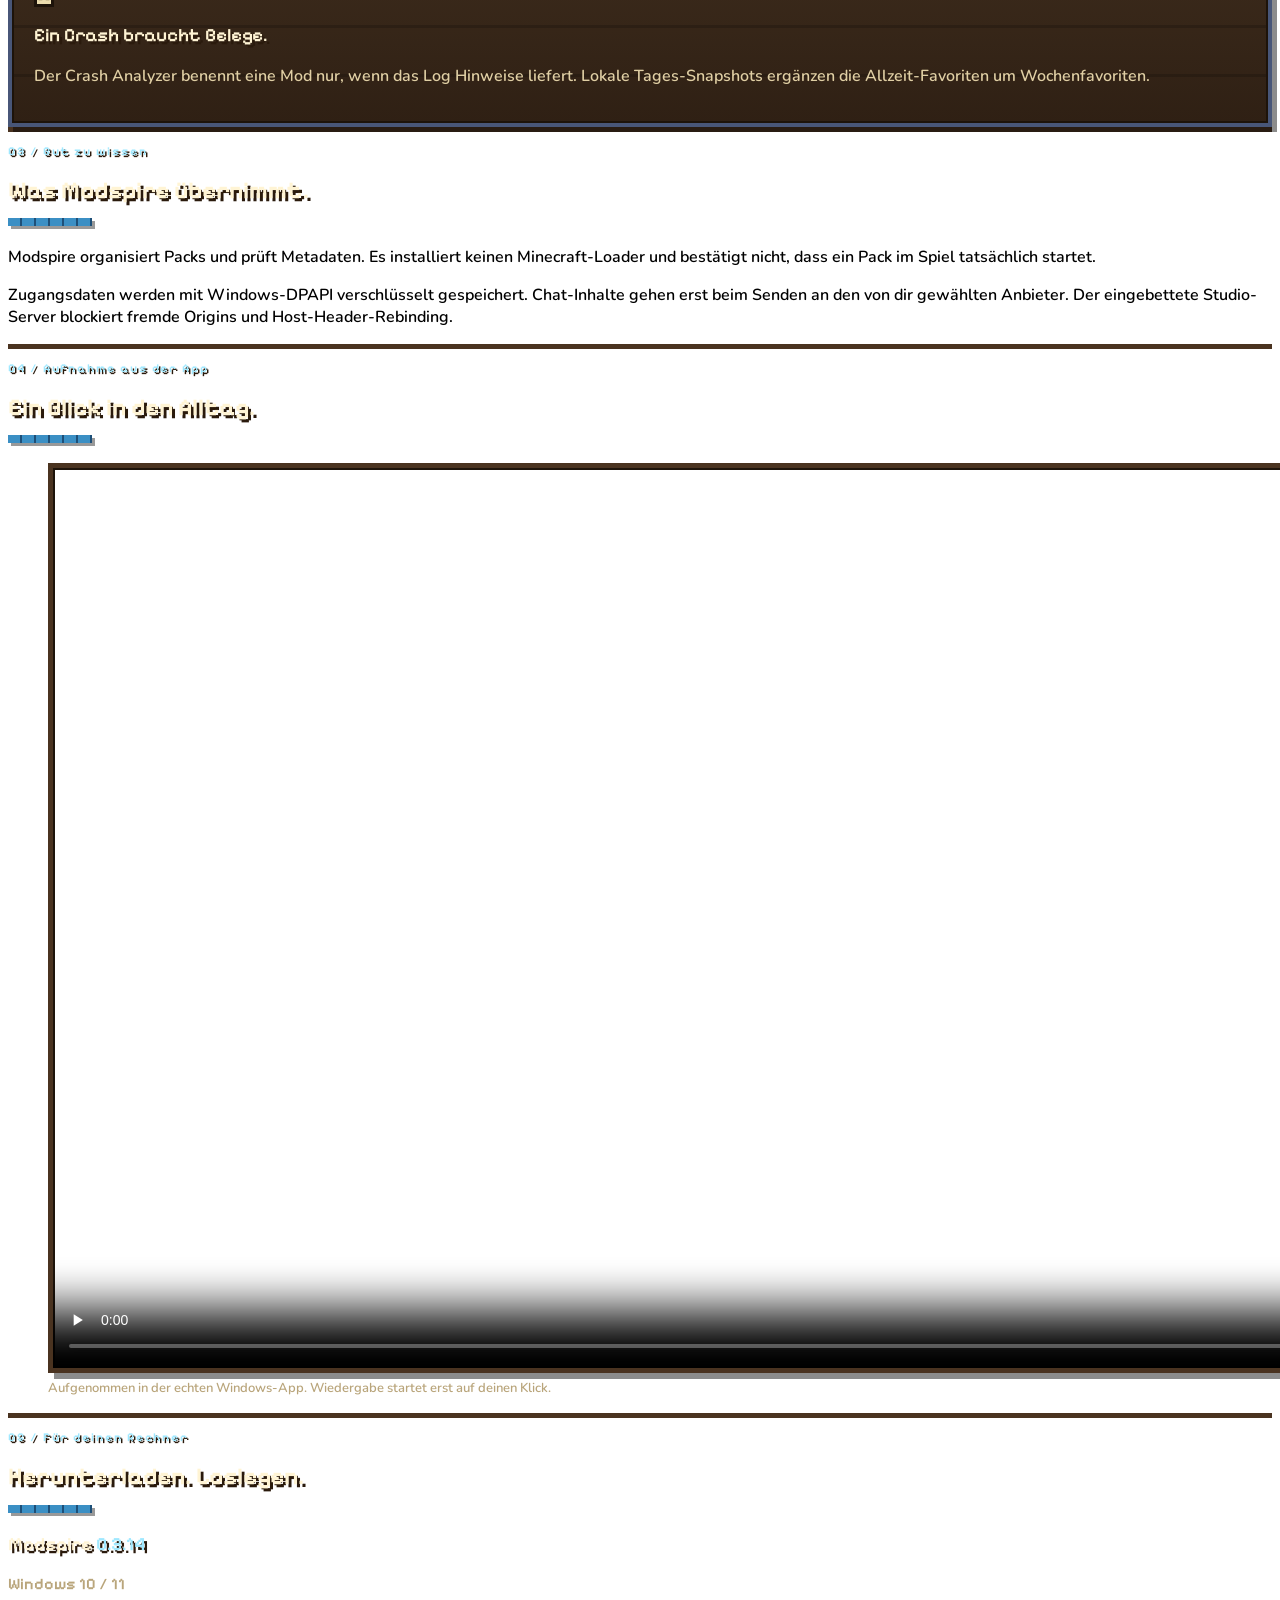
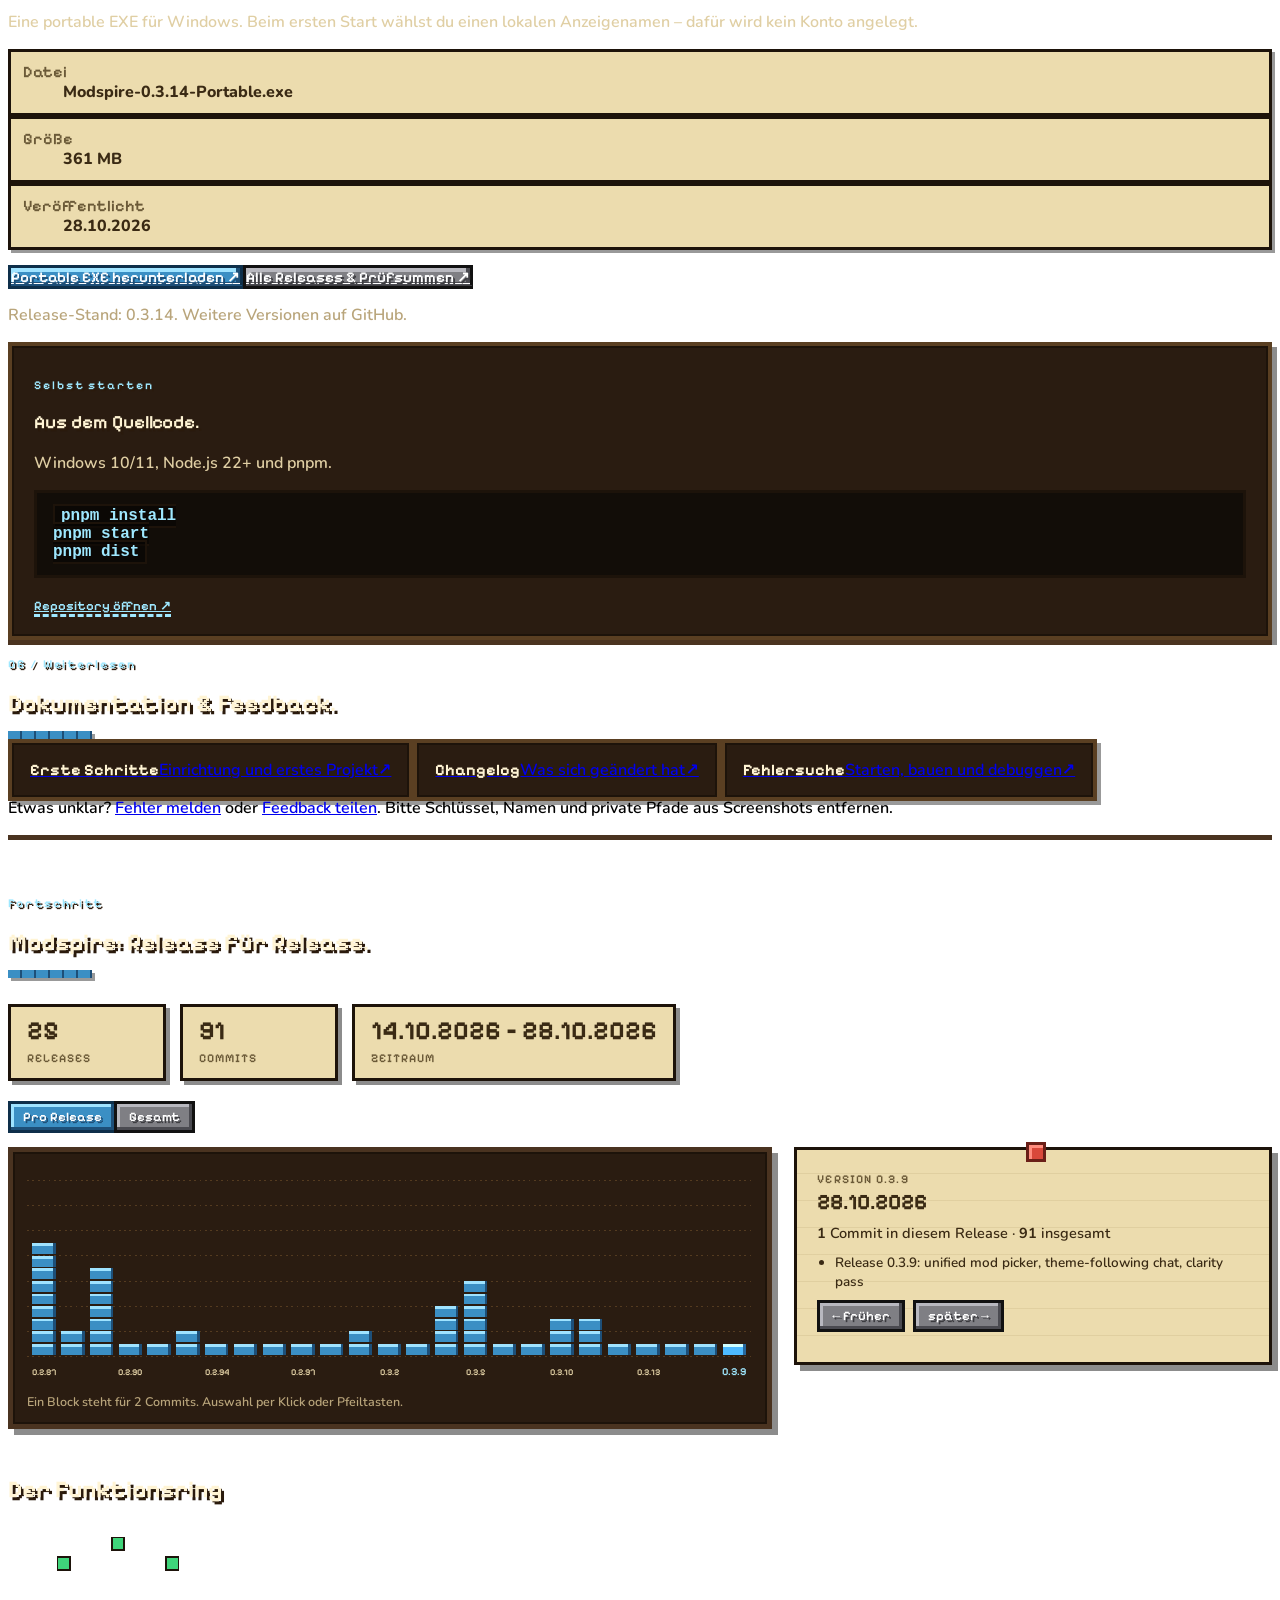
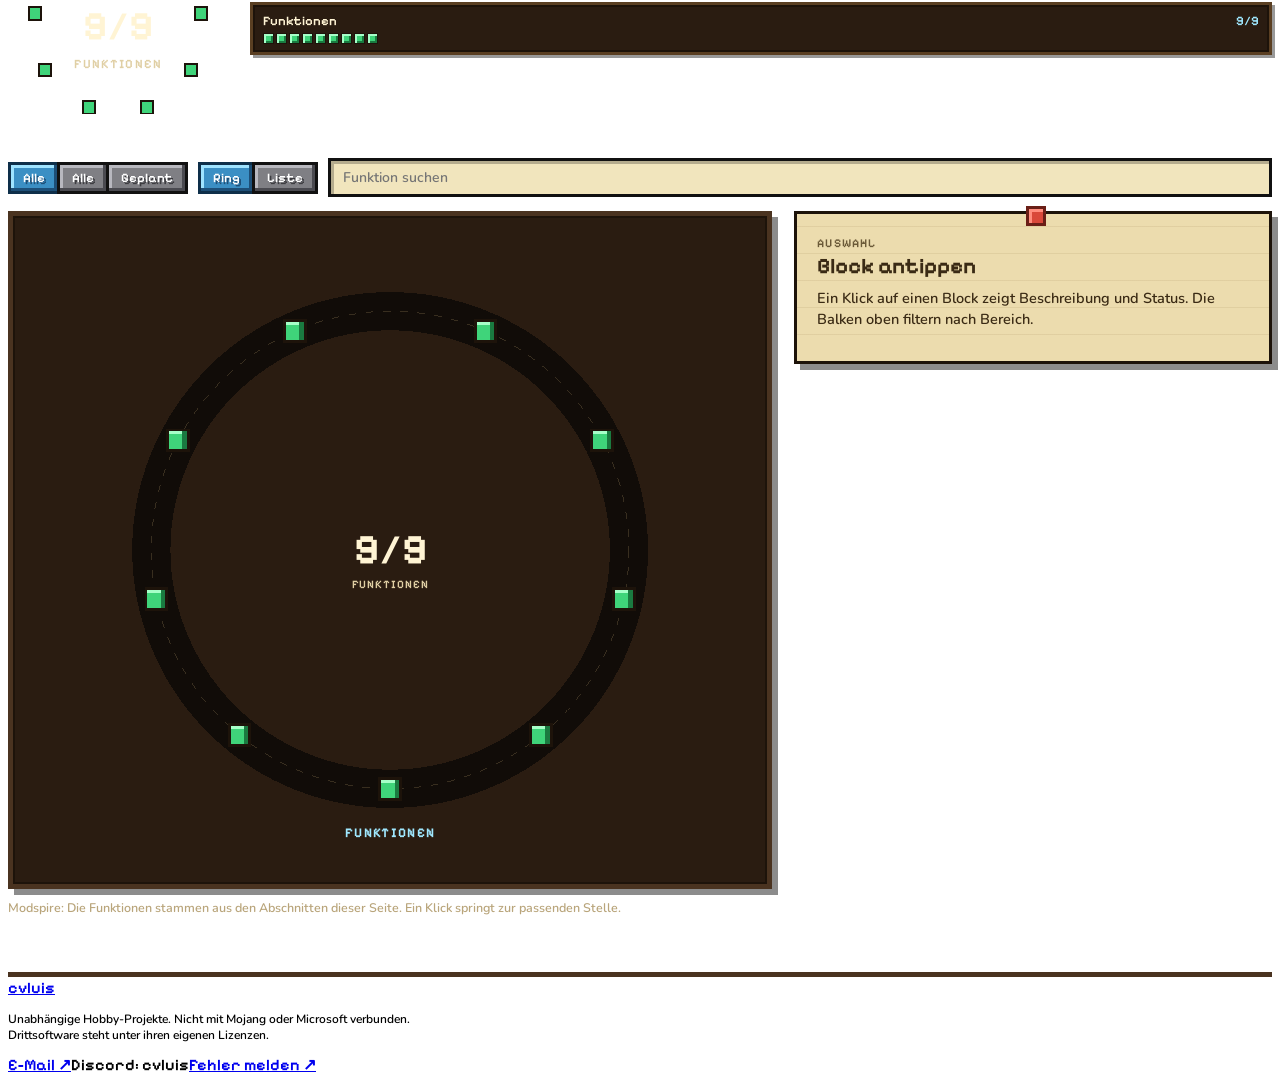
==== commit b1b6c7eb: "Add launch animation with opening gate" ====
--- a/docs/index.html
+++ b/docs/index.html
@@ -22,6 +22,7 @@
       content="https://cvvluis.github.io/modspire/screenshots/modspire-overview.jpg"
     />
     <meta name="twitter:card" content="summary_large_image" />
+    <script>(function(){try{var r=document.documentElement,k='dt-seen:'+location.pathname;if(window.matchMedia&&matchMedia('(prefers-reduced-motion: reduce)').matches)return;if(sessionStorage.getItem(k)&&!/[?&]intro=1/.test(location.search))return;r.classList.add('dt-launch','dt-pre');setTimeout(function(){r.classList.remove('dt-launch','dt-pre')},7000)}catch(e){}})()</script>
     <link href="https://fonts.googleapis.com/css2?family=Nunito:wght@600;700;800&family=Pixelify+Sans:wght@500;600;700&display=swap" rel="stylesheet" />
     <link rel="stylesheet" href="site.css" />
     <link rel="stylesheet" href="dorftafel.css" />
--- a/docs/dorftafel.css
+++ b/docs/dorftafel.css
@@ -288,3 +288,53 @@
 @media (prefers-reduced-motion: reduce) { .dt-fireflies, .dt-progress, .dt-banner::after { display: none; } * { animation: none !important; } .dt-anim .dt-rev { opacity: 1; transform: none; } }
 
 html body .wordmark { font-family: var(--sans) !important; font-weight: 800; letter-spacing: .06em; font-size: 20px; }
+
+/* ===== Launch-Animation ===== */
+html.dt-pre::before { content: ""; position: fixed; inset: 0; z-index: 999; background: #120d08; }
+html.dt-launch { overflow: hidden; }
+html.dt-launch * { animation-play-state: paused; }
+html.dt-launch #dt-launch, html.dt-launch #dt-launch * { animation-play-state: running; }
+#dt-launch { position: fixed; inset: 0; z-index: 1000; overflow: hidden; font-family: var(--mono, var(--px, monospace)); }
+#dt-launch.go { pointer-events: none; }
+.dl-half { position: absolute; top: 0; bottom: 0; width: 50.2%; z-index: 1; transition: transform .85s steps(11) .2s;
+  background: radial-gradient(70% 60% at 50% 100%, var(--glow, rgba(255,179,71,.25)), transparent 70%) var(--gp) 0 / 200% 100% no-repeat,
+    linear-gradient(180deg, #0c0a14, #1b1530 70%, #120d08) var(--gp) 0 / 200% 100% no-repeat,
+    repeating-conic-gradient(#1b1510 0 25%, #171210 0 50%) var(--cp) 0 / 28px 28px; }
+.dl-half.l { left: 0; --gp: 0; --cp: 0; }
+.dl-half.r { right: 0; --gp: 100%; --cp: -50vw; }
+.dl-half::after { content: ""; position: absolute; top: 0; bottom: 0; width: 10px; border: 3px solid #1d130a;
+  background: repeating-linear-gradient(0deg, var(--w2, #7a5731) 0 30px, var(--w3, #5f4326) 30px 33px); }
+.dl-half.l::after { right: 0; } .dl-half.r::after { left: 0; }
+#dt-launch.go .dl-half.l { transform: translateX(-101%); }
+#dt-launch.go .dl-half.r { transform: translateX(101%); }
+.dl-stage { position: absolute; inset: 0; z-index: 2; display: flex; flex-direction: column; align-items: center; justify-content: center; gap: 18px; padding: 24px; text-align: center; transition: opacity .35s steps(4), transform .35s steps(4); }
+#dt-launch.go .dl-stage { opacity: 0; transform: scale(1.12); }
+.dl-sky { position: absolute; left: 0; right: 0; bottom: 0; width: 100%; height: 46%; z-index: -1; animation: dl-rise 1.1s steps(11) backwards; }
+@keyframes dl-rise { from { transform: translateY(70%); } }
+.dl-star { animation: dt-tw 3s steps(2) infinite; }
+.dl-w { animation: dl-lit .3s steps(3) backwards; }
+@keyframes dl-lit { from { opacity: 0; } 60% { opacity: .5; } }
+.dl-block { position: relative; width: 88px; height: 88px; background: var(--pb); border: 6px solid #1d130a; margin-bottom: 6px;
+  box-shadow: inset 0 14px 0 var(--pb-l), inset -14px 0 0 var(--pb-d), inset 0 -14px 0 var(--pb-d), 8px 8px 0 rgba(0,0,0,.5);
+  animation: dl-drop 1s linear backwards; }
+.dl-block::before { content: ""; position: absolute; left: 24px; top: 28px; width: 12px; height: 12px; background: #1d130a;
+  box-shadow: 28px 0 0 #1d130a, 6px 22px 0 #1d130a, 16px 22px 0 #1d130a, 26px 22px 0 #1d130a; }
+@keyframes dl-drop { 0% { transform: translateY(-70vh); } 55% { transform: translateY(0); } 68% { transform: translateY(-26px); } 80% { transform: translateY(0); } 90% { transform: translateY(-7px); } 100% { transform: translateY(0); } }
+.dl-dust { position: absolute; left: 50%; bottom: -8px; width: 10px; height: 10px; margin-left: -5px; background: #d9bb82; opacity: 0; animation: dl-dust .7s steps(7) .55s backwards; }
+@keyframes dl-dust { 0% { opacity: .9; transform: translate(0,0); } 100% { opacity: 0; transform: translate(var(--dx), var(--dy)) scale(.3); } }
+.dl-title { display: flex; flex-wrap: wrap; justify-content: center; font: 700 clamp(32px, 7vw, 74px)/1.05 var(--mono, var(--px, monospace)); color: #fff4d4; text-shadow: 4px 4px 0 #2a1a0c, 0 0 26px var(--glow, rgba(255,179,71,.4)); }
+.dl-title span { display: inline-block; animation: dl-let .4s steps(4) backwards; }
+@keyframes dl-let { from { opacity: 0; transform: translateY(26px) scale(.6); } }
+.dl-sub { font: 600 14px var(--mono, var(--px, monospace)); letter-spacing: .22em; text-transform: uppercase; color: var(--accent); text-shadow: 2px 2px 0 #2a1a0c; animation: dl-fade .6s steps(6) 1.4s backwards; max-width: 90vw; }
+@keyframes dl-fade { from { opacity: 0; } }
+.dl-bar { display: flex; gap: 4px; margin-top: 10px; animation: dl-fade .4s steps(4) .7s backwards; }
+.dl-bar i { width: 16px; height: 16px; background: #2a1c11; border: 2px solid #1d130a; }
+.dl-bar i.on { background: var(--pb); box-shadow: inset 3px 3px 0 var(--pb-l), inset -3px -3px 0 var(--pb-d); animation: dt-pop .25s steps(3); }
+.dl-stat { min-height: 1.4em; font: 600 13px var(--mono, var(--px, monospace)); letter-spacing: .14em; color: #e0cfa4; }
+.dl-skip { position: absolute; right: 18px; bottom: 18px; z-index: 3; font: 600 13px var(--mono, var(--px, monospace)); color: #fff; background: var(--stone, #7f7f84); border: 3px solid #111; padding: 6px 14px; cursor: pointer; text-shadow: 2px 2px 0 #3c3c40; box-shadow: inset -3px -3px 0 #4a4a50, inset 3px 3px 0 #b8b8bf; animation: dl-fade .5s steps(5) 1s backwards; }
+.dl-skip:hover { background: #8c8c96; }
+#dt-launch.go::after { content: ""; position: absolute; inset: 0; z-index: 4; pointer-events: none; background: radial-gradient(circle at 50% 55%, color-mix(in srgb, var(--accent) 75%, transparent), transparent 62%); animation: dl-flash .7s steps(7) forwards; }
+@keyframes dl-flash { 0% { opacity: 0; } 25% { opacity: 1; } 100% { opacity: 0; } }
+@media (max-width: 640px) { .dl-block { width: 68px; height: 68px; } .dl-bar i { width: 13px; height: 13px; } .dl-skip { right: 10px; bottom: 10px; } }
+#dt-launch.go .dl-skip { opacity: 0; transition: opacity .15s; }
+.dl-title.sans { font-family: var(--sans, Nunito, sans-serif); font-weight: 800; letter-spacing: .04em; }
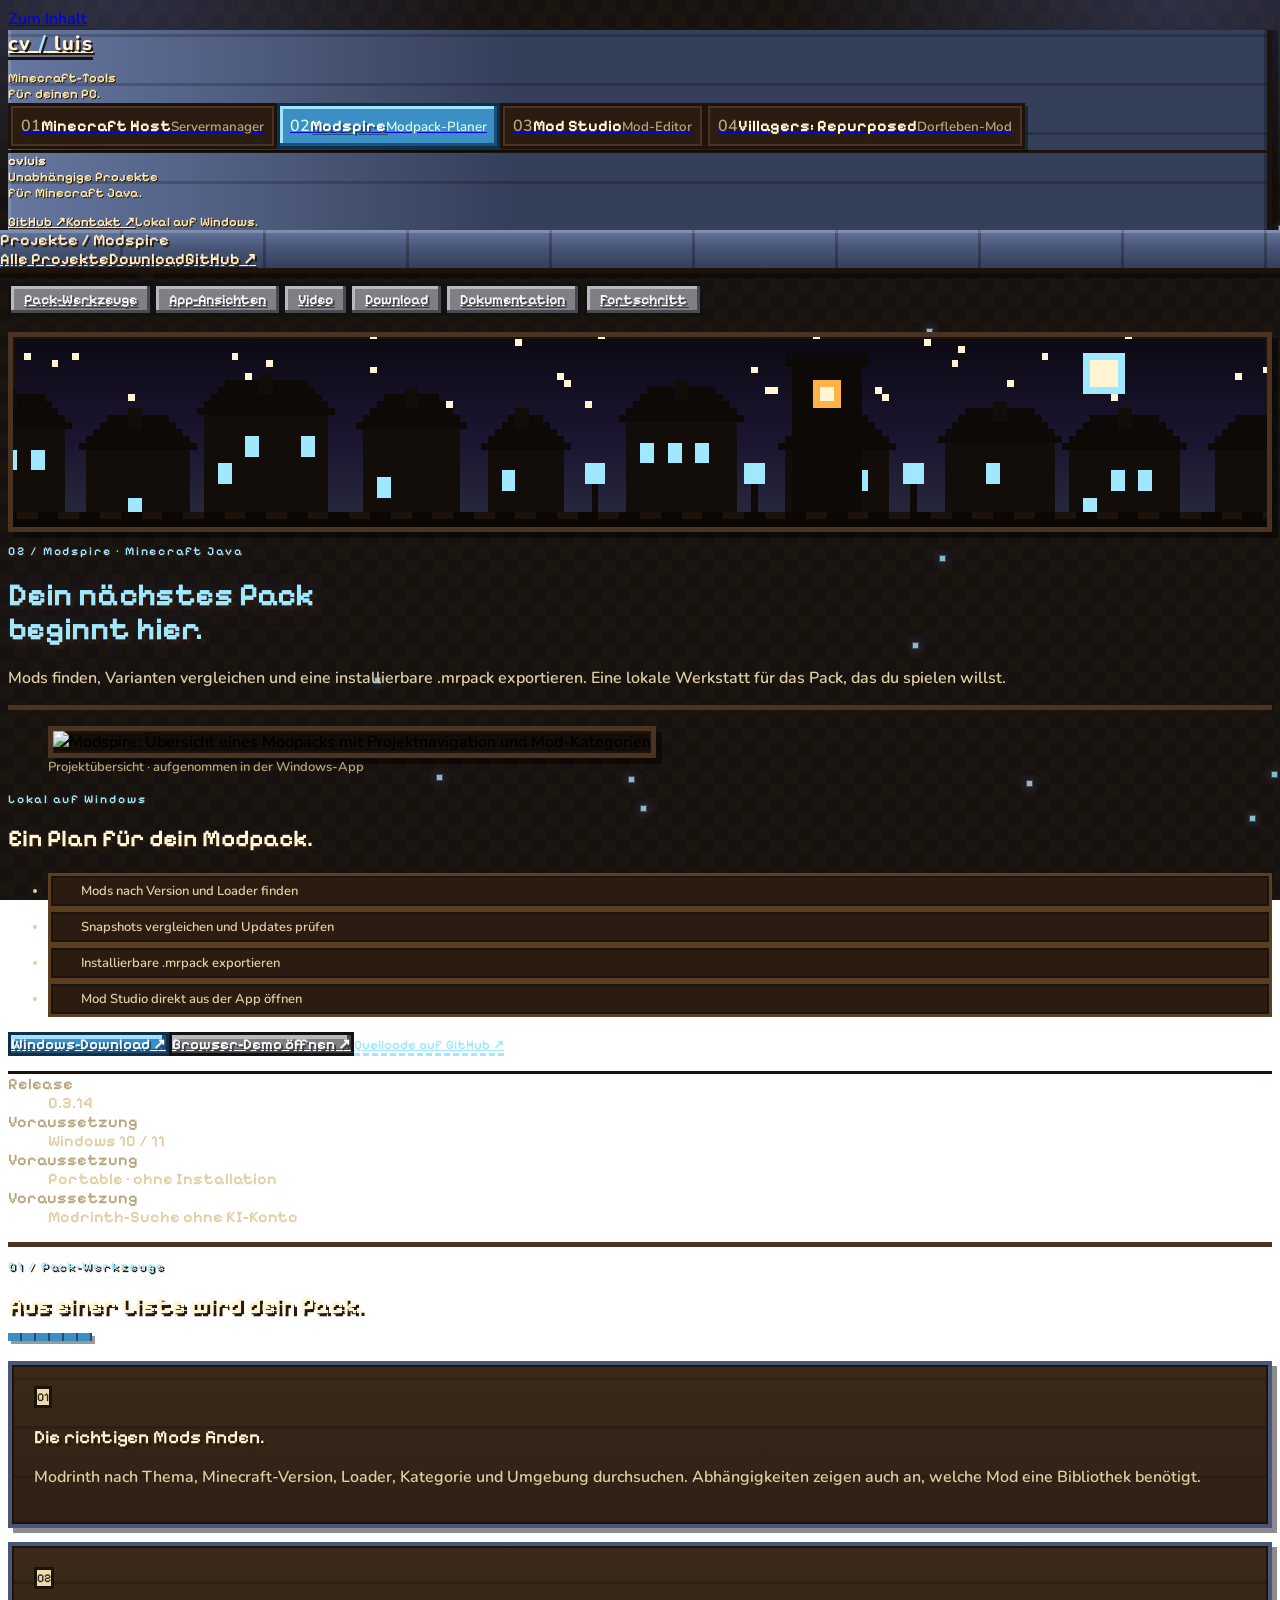
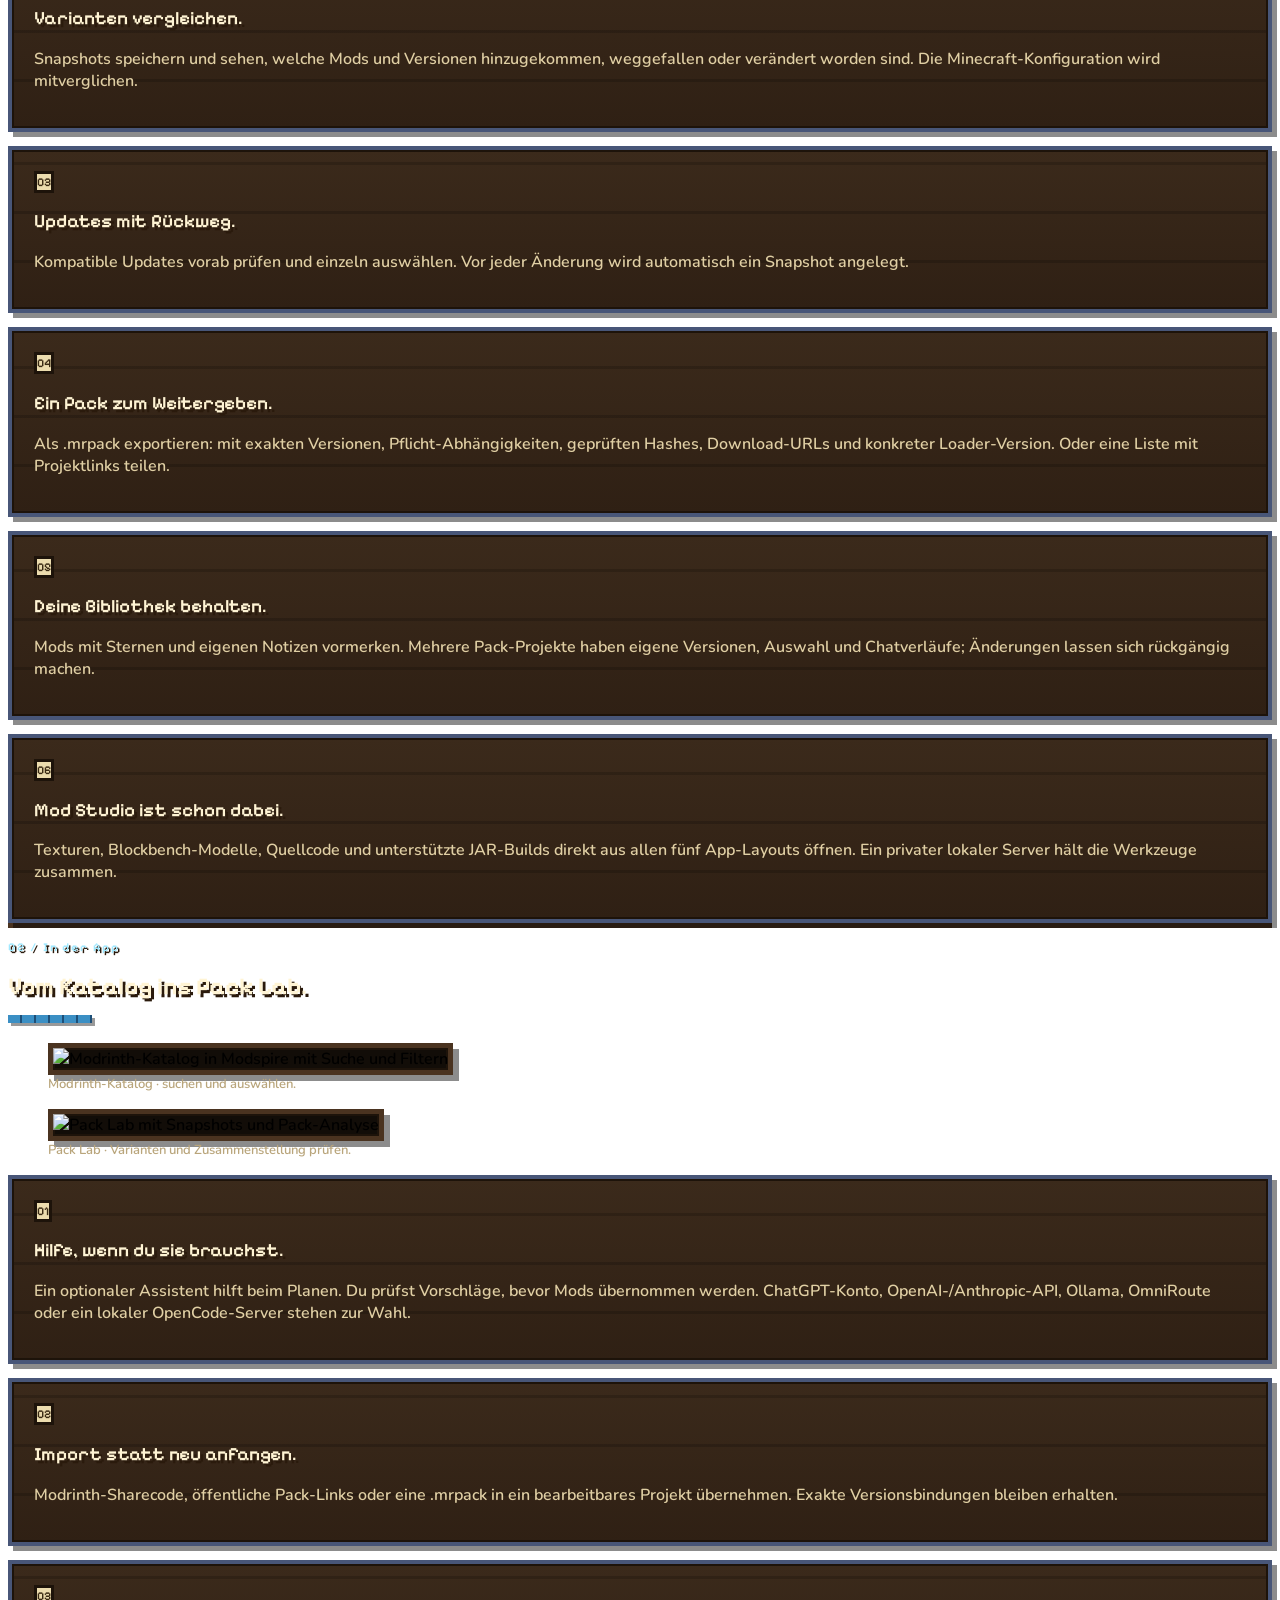
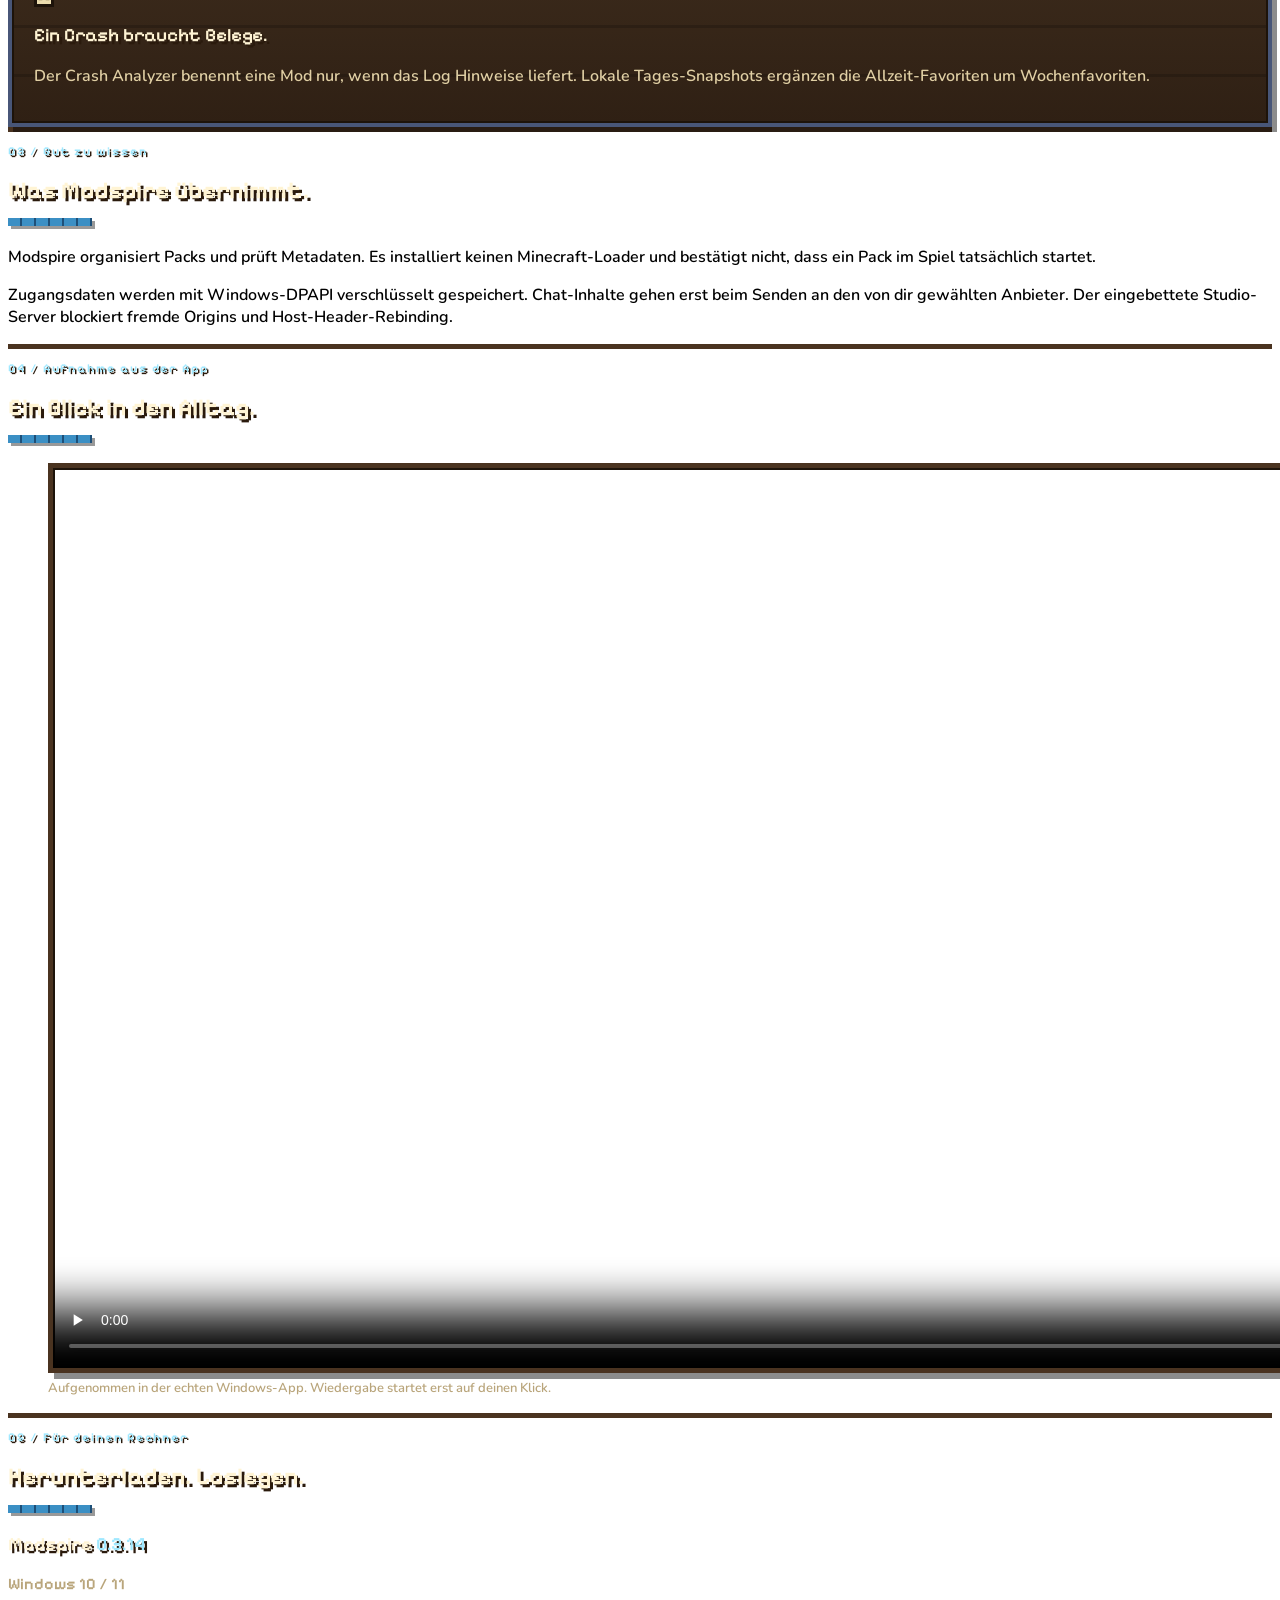
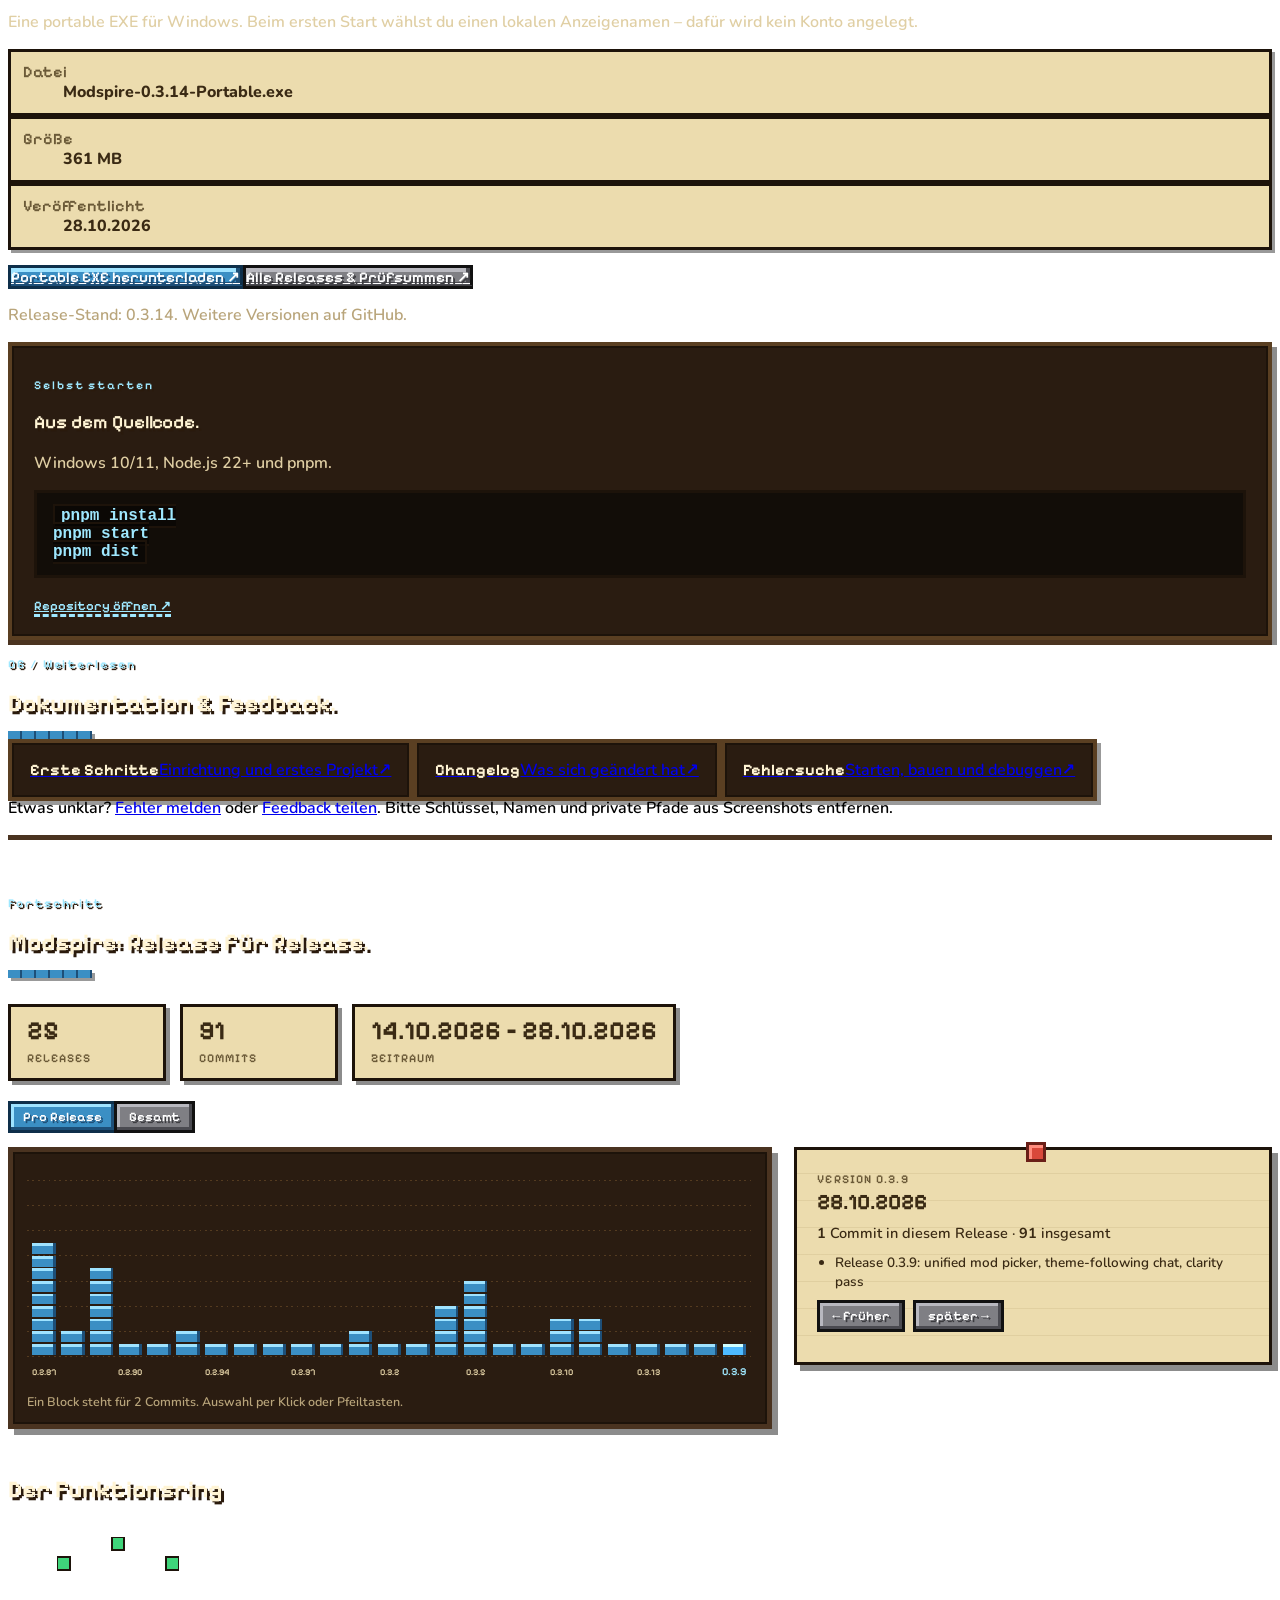
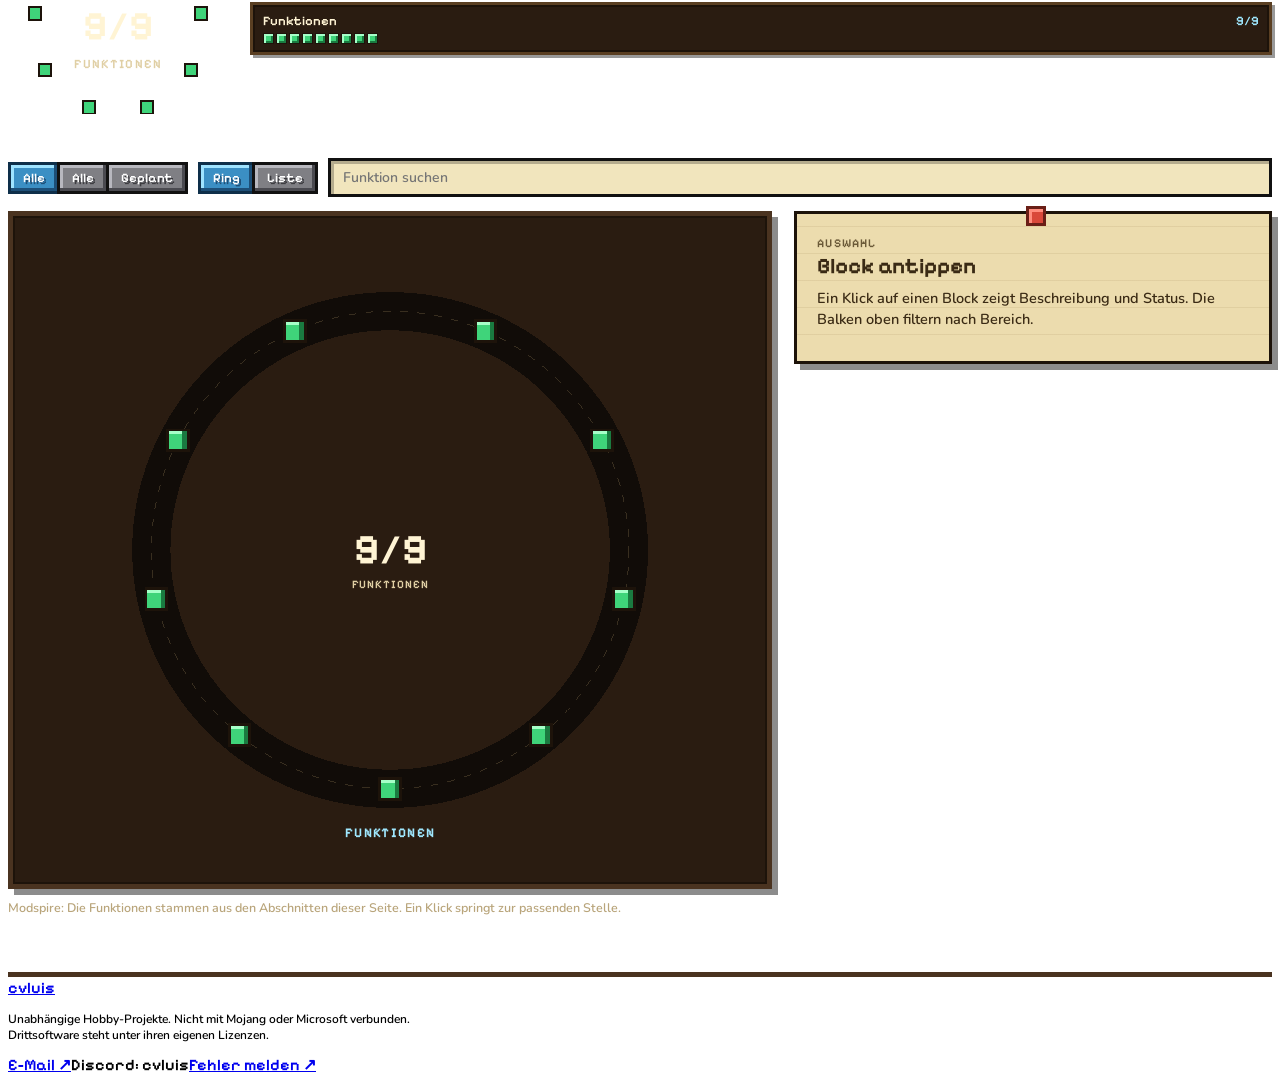
==== commit cf9809cc: "Keep graph blocks visible on hover" ====
--- a/docs/index.html
+++ b/docs/index.html
@@ -25,7 +25,7 @@
     <script>(function(){try{var r=document.documentElement,k='dt-seen:'+location.pathname;if(window.matchMedia&&matchMedia('(prefers-reduced-motion: reduce)').matches)return;if(sessionStorage.getItem(k)&&!/[?&]intro=1/.test(location.search))return;r.classList.add('dt-launch','dt-pre');setTimeout(function(){r.classList.remove('dt-launch','dt-pre')},7000)}catch(e){}})()</script>
     <link href="https://fonts.googleapis.com/css2?family=Nunito:wght@600;700;800&family=Pixelify+Sans:wght@500;600;700&display=swap" rel="stylesheet" />
     <link rel="stylesheet" href="site.css" />
-    <link rel="stylesheet" href="dorftafel.css" />
+    <link rel="stylesheet" href="dorftafel.css?v=20261106b" />
     <script type="application/ld+json">
       {
         "@context": "https://schema.org",
@@ -447,7 +447,7 @@
       </footer>
     </div>
   
-    <script src="graphdata.js"></script>
-    <script src="dorftafel.js" defer></script>
+    <script src="graphdata.js?v=20261106b"></script>
+    <script src="dorftafel.js?v=20261106b" defer></script>
 </body>
 </html>
--- a/docs/dorftafel.css
+++ b/docs/dorftafel.css
@@ -204,7 +204,7 @@
 .dt-thread.on { opacity: 1; stroke: var(--red, #d9483a); stroke-width: 3; }
 .dt-nd .halo { opacity: 0; } .dt-nd:hover .halo, .dt-nd.sel .halo, .dt-nd:focus-visible .halo { opacity: 1; }
 .dt-nd.sel .halo { stroke: var(--red, #d9483a); }
-.dt-nd, .dt-li { transition: opacity .2s; } .faded { opacity: .14; }
+.dt-nd, .dt-li { transition: opacity .2s; } .faded { opacity: .14; } .dt-nd.dim, .dt-li.dim { opacity: .6; }
 .dt-cid { font: 700 18px var(--mono, var(--px)); fill: var(--accent); } .dt-cnm { font: 700 16px var(--mono, var(--px)); fill: #fff4d4; }
 .dt-cbg { font: 700 44px var(--mono, var(--px)); fill: #fff4d4; } .dt-csb { font: 600 12px var(--mono, var(--px)); fill: var(--muted, #e0cfa4); letter-spacing: .08em; }
 .dt-list { display: grid; grid-template-columns: repeat(auto-fit, minmax(190px, 1fr)); gap: 14px 18px; }
@@ -258,7 +258,7 @@
 @keyframes dt-pop { from { opacity: 0; transform: scale(.1) rotate(-30deg); } }
 .dt-nd:not(.faded) rect[fill="var(--ok)"] { animation: dt-pulse 3.2s steps(4) infinite; }
 @keyframes dt-pulse { 50% { filter: brightness(1.35); } }
-.dt-nd:hover { animation: dt-wob .4s steps(4); }
+.dt-nd:hover { filter: brightness(1.25); }
 @keyframes dt-wob { 25% { transform: translateY(-3px); } 75% { transform: translateY(2px); } }
 .dt-ring svg { overflow: visible; }
 .dt-stats > div { animation: dt-bob 5s ease-in-out infinite; }
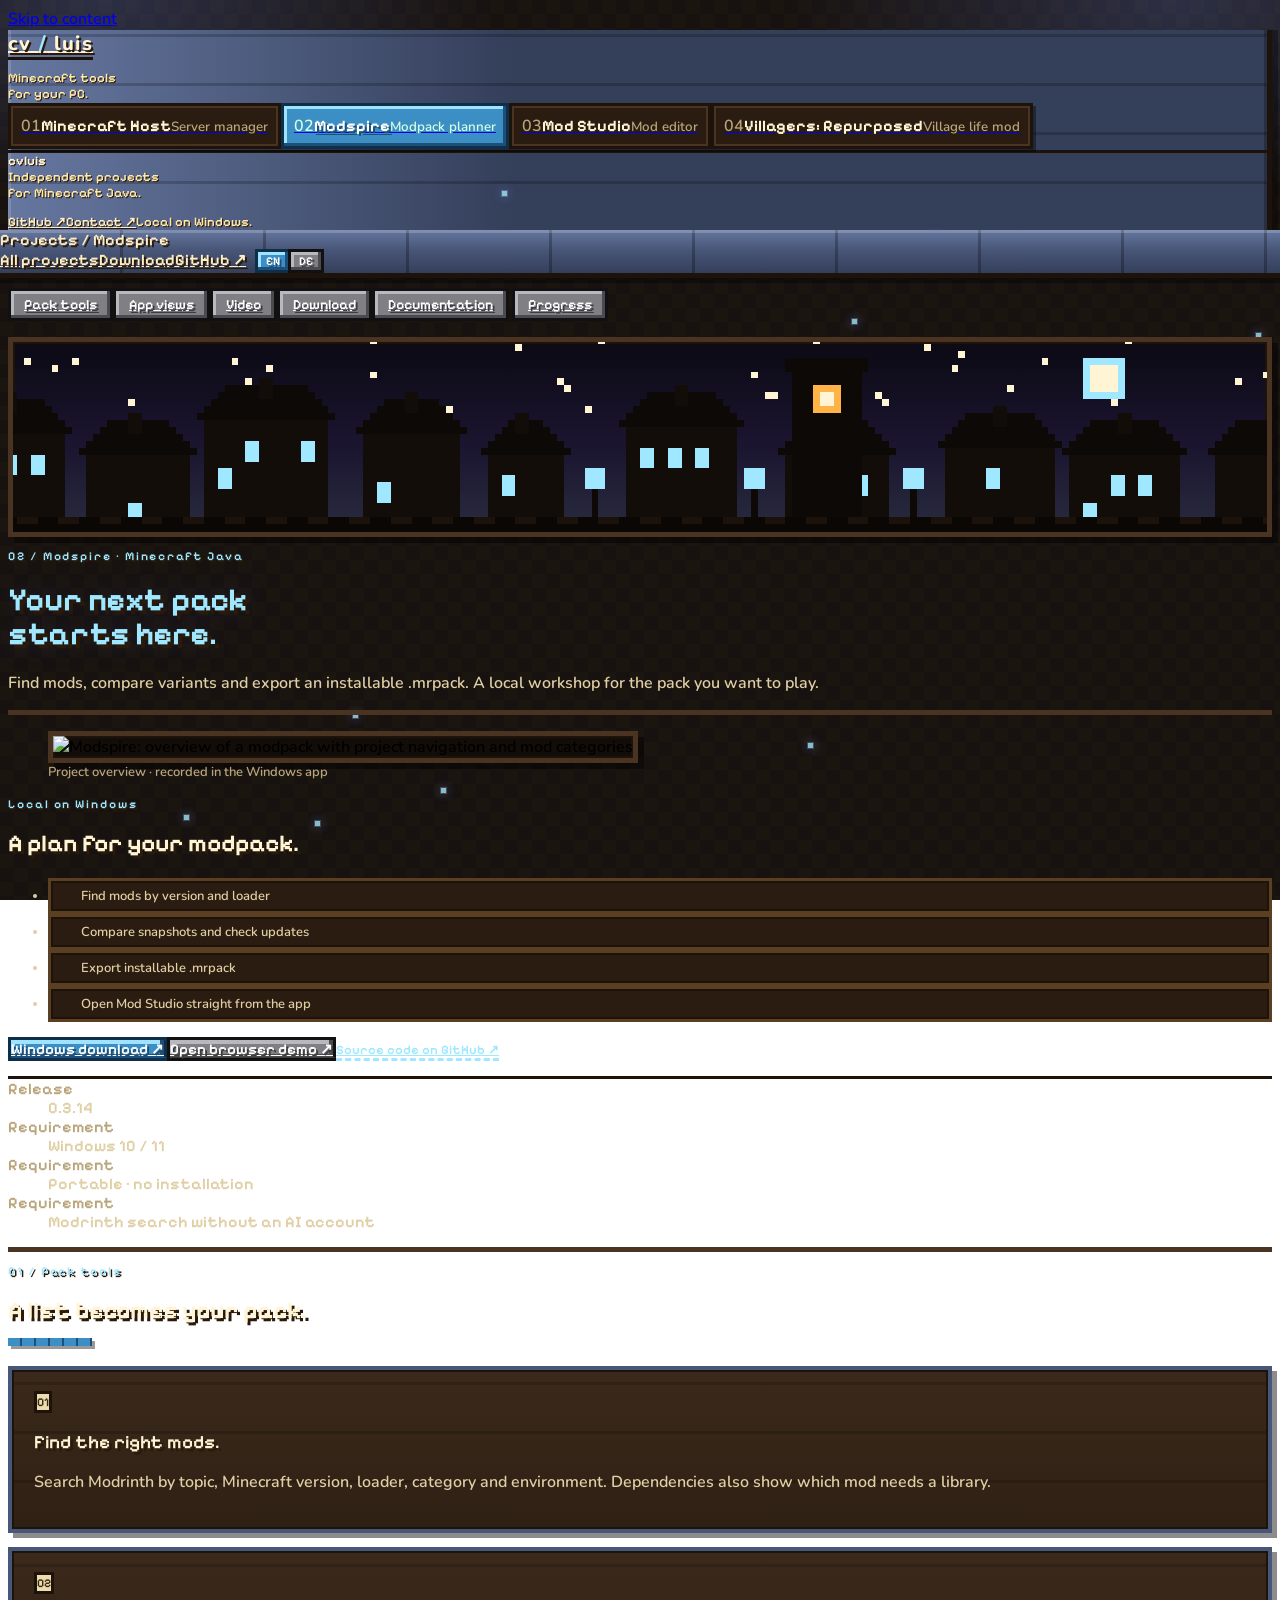
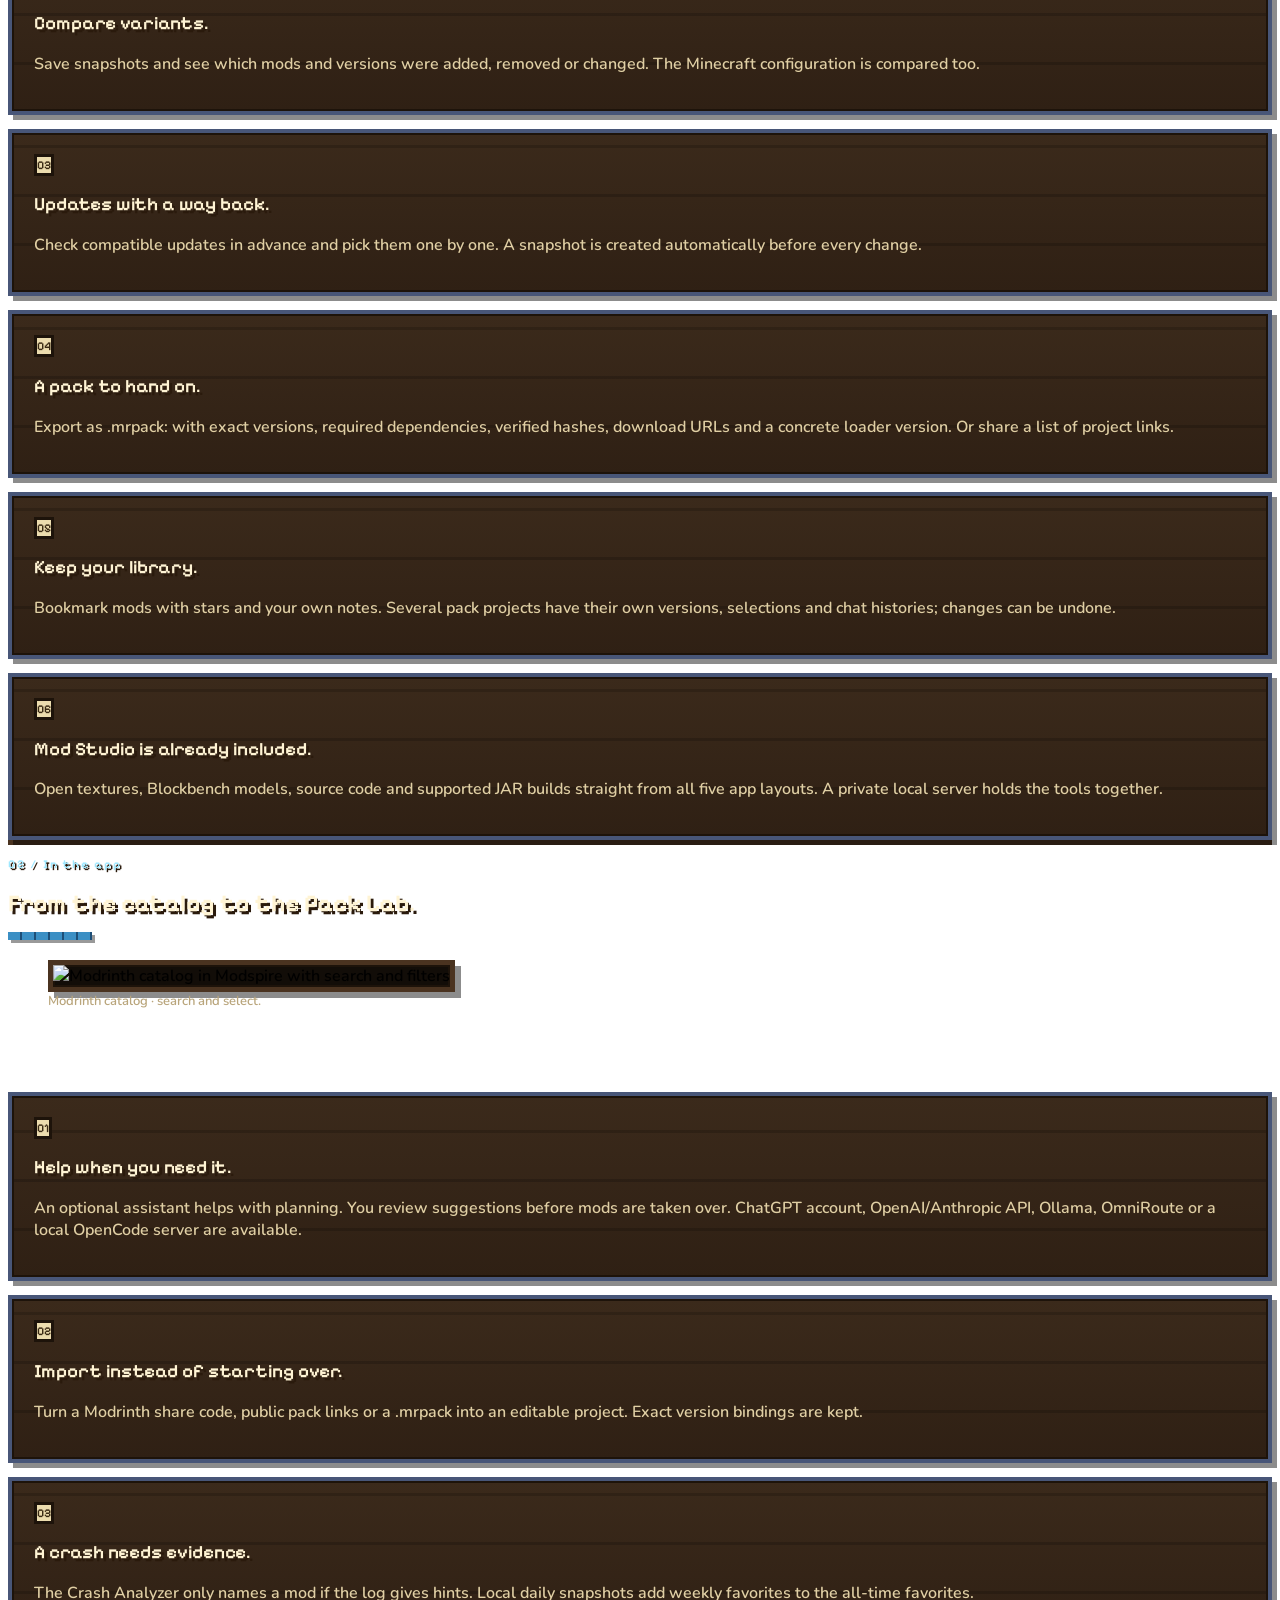
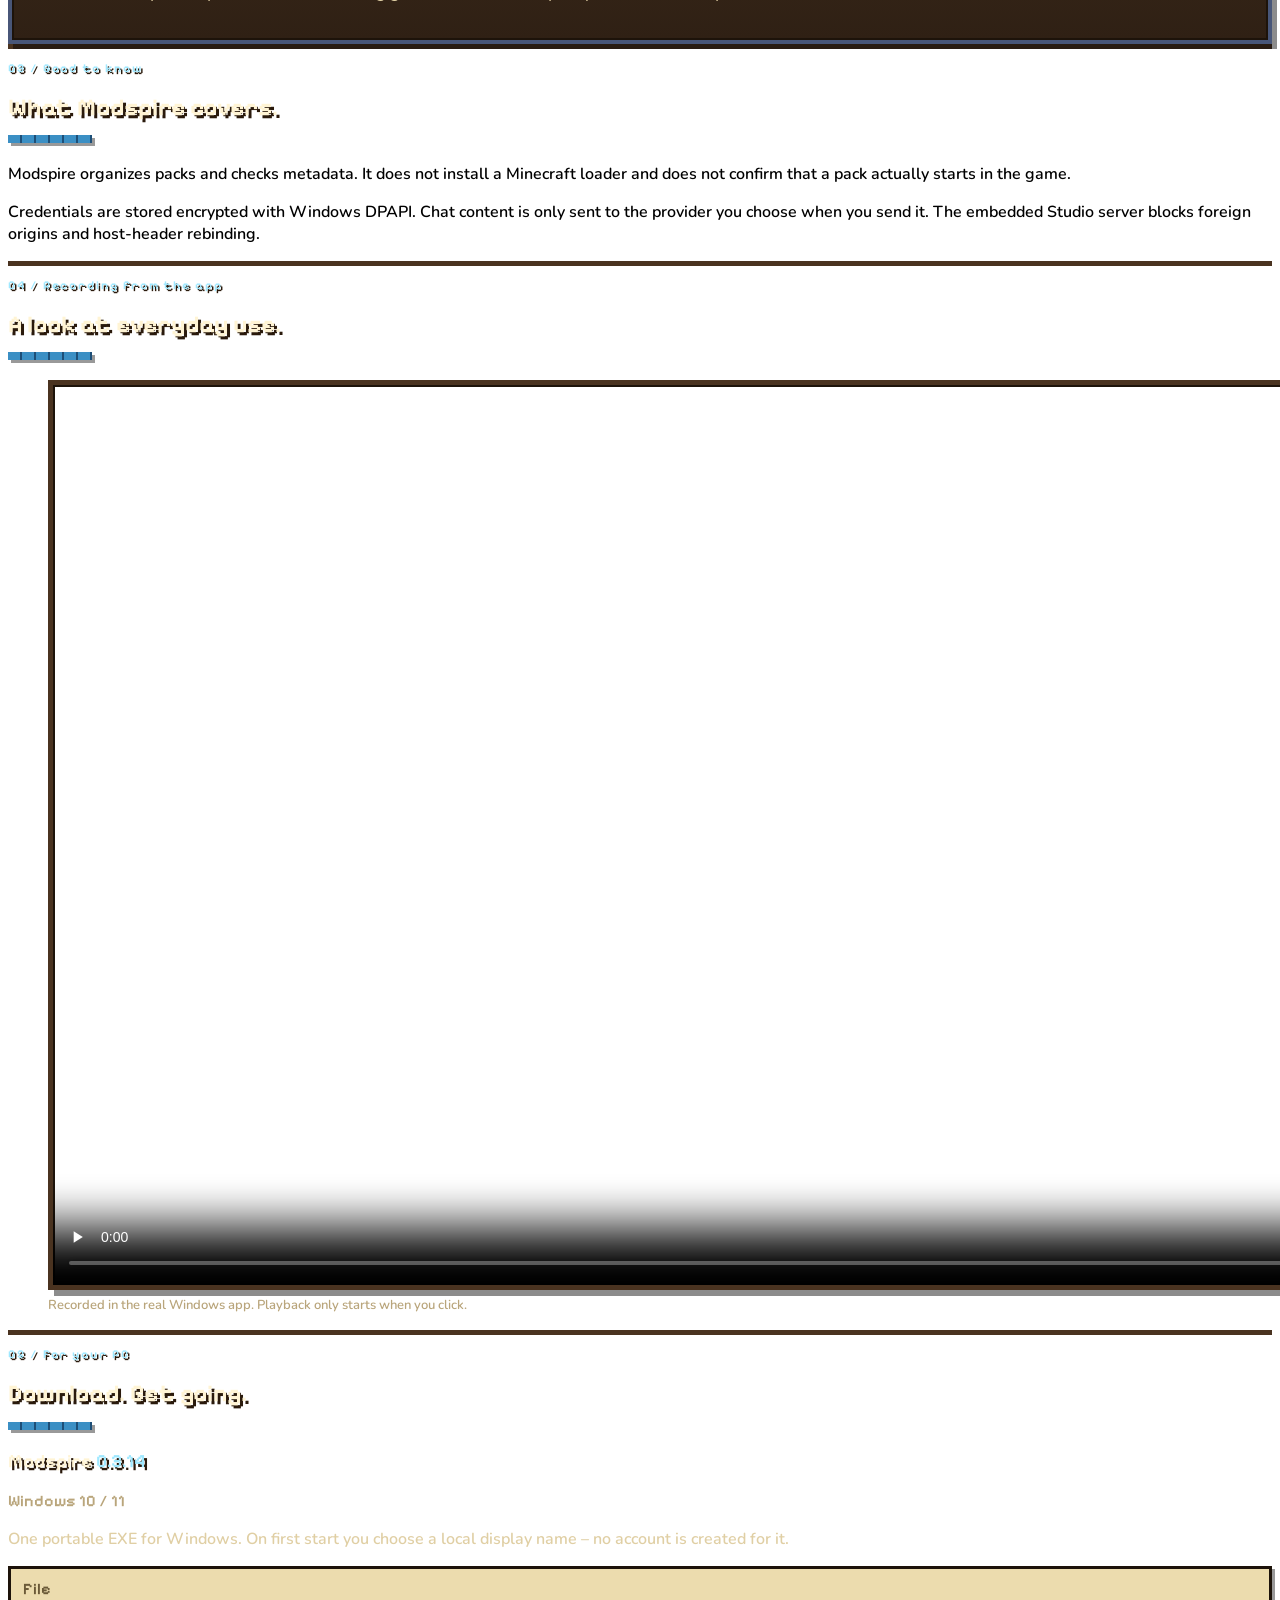
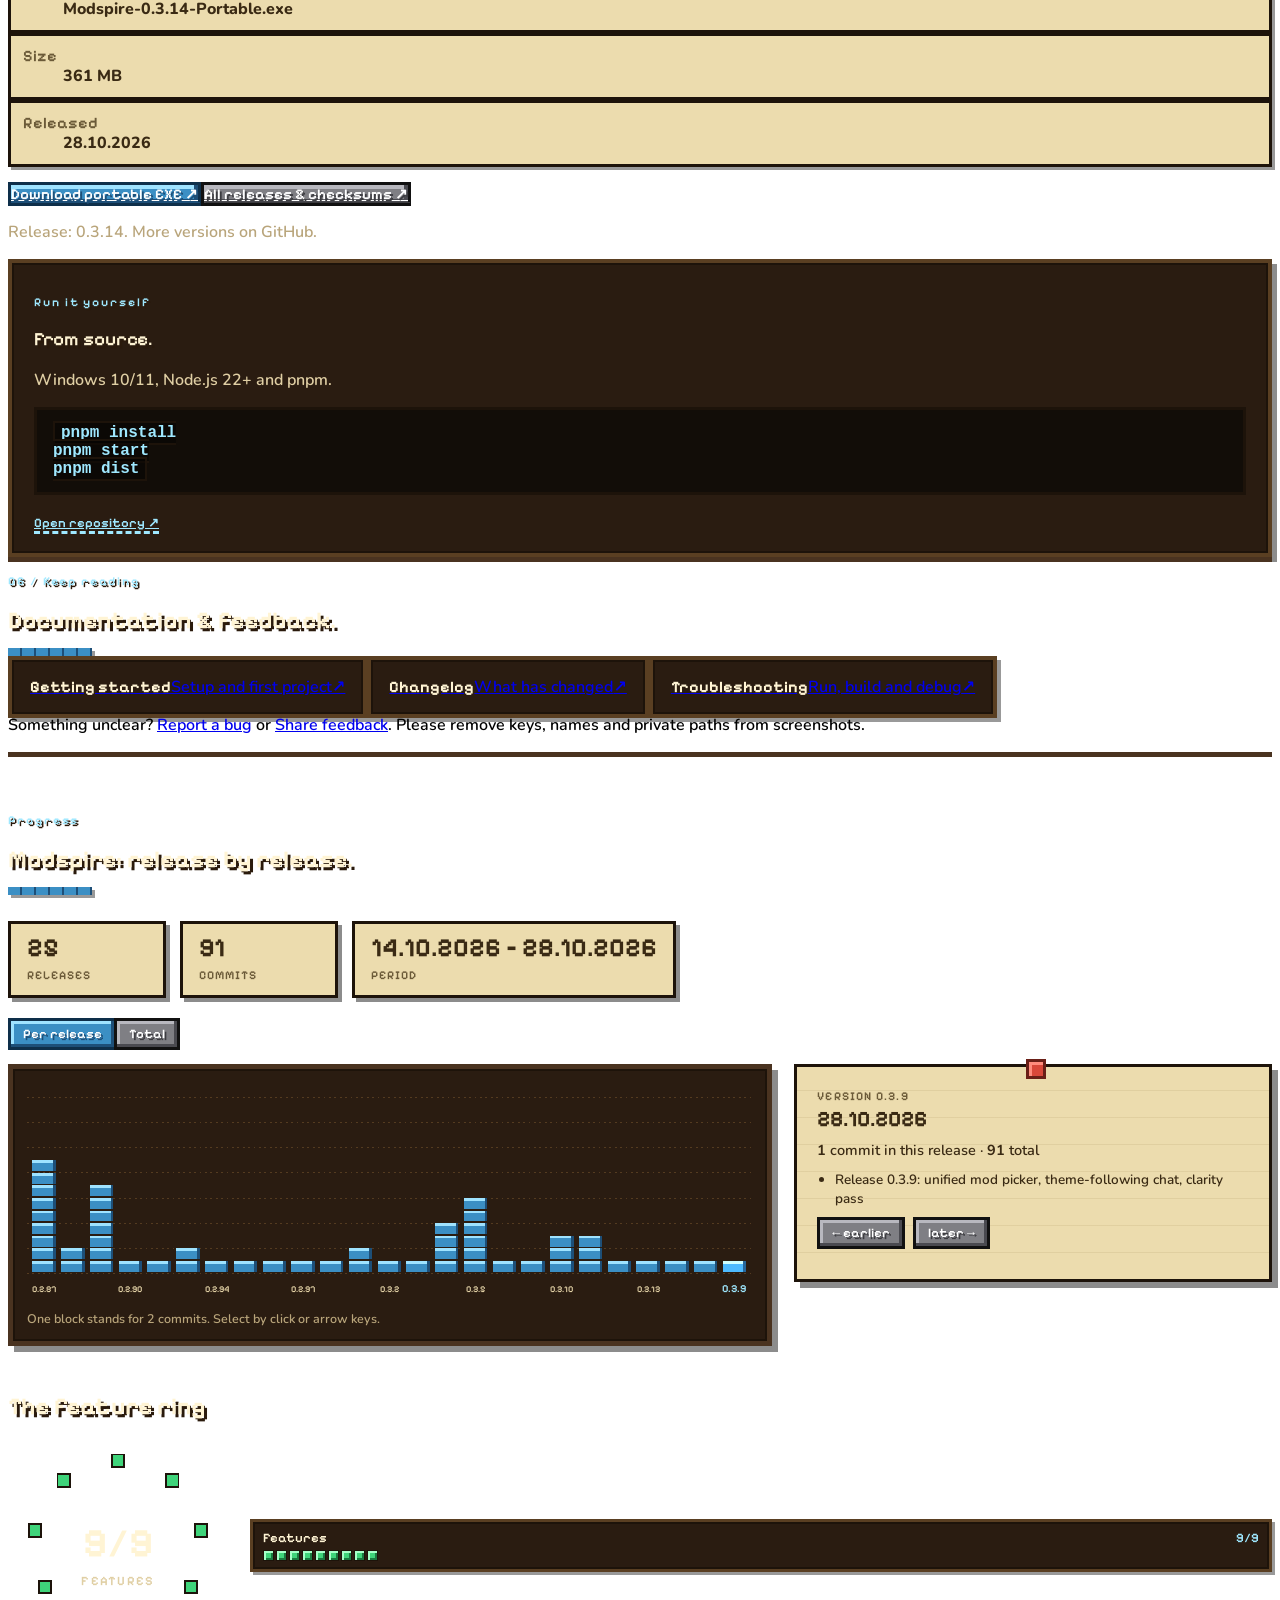
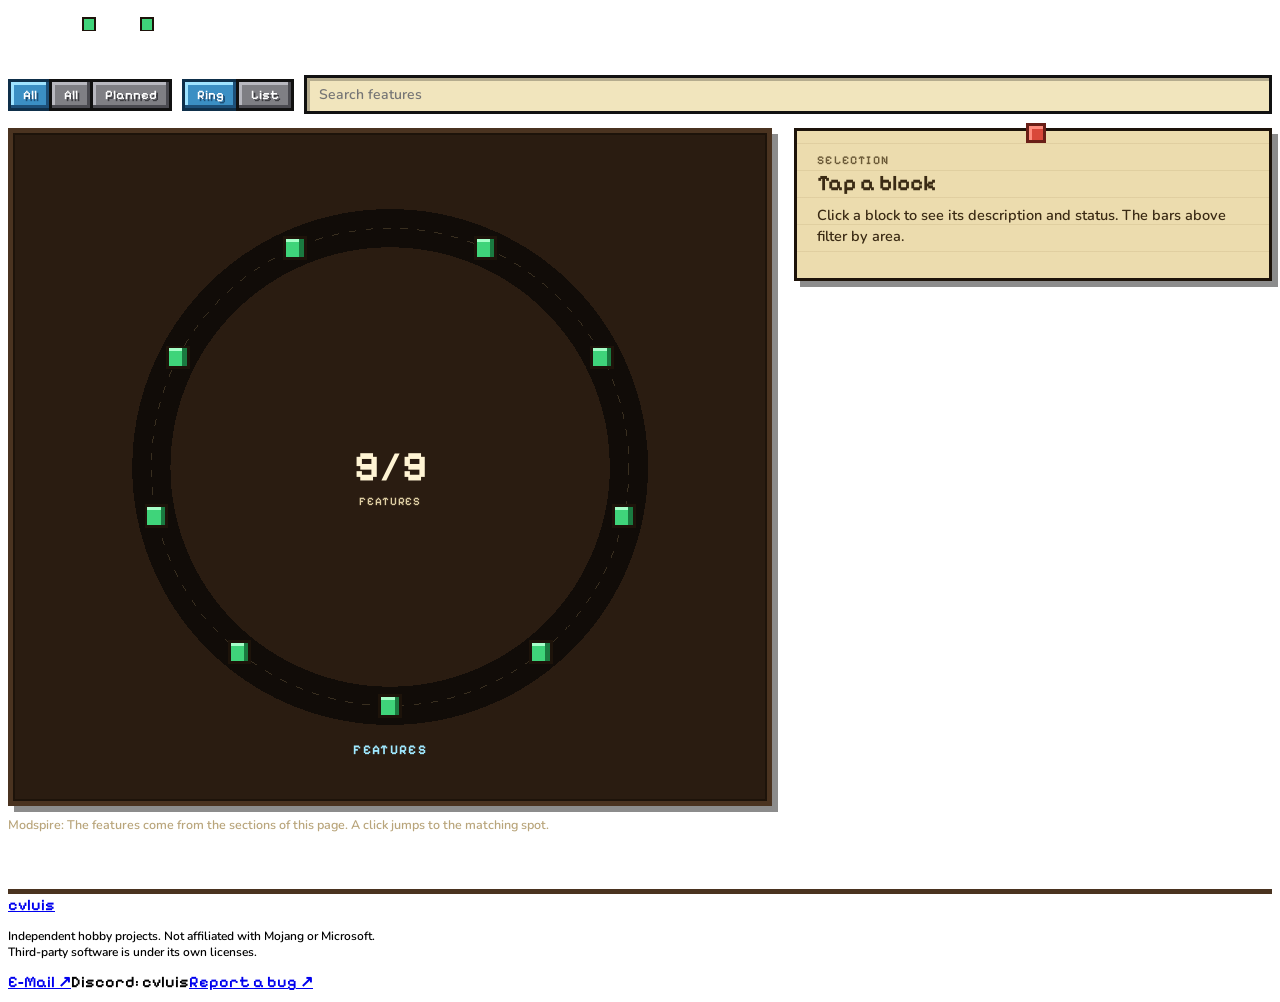
==== commit 683976bf: "English by default with EN/DE switch" ====
--- a/docs/index.html
+++ b/docs/index.html
@@ -22,10 +22,10 @@
       content="https://cvvluis.github.io/modspire/screenshots/modspire-overview.jpg"
     />
     <meta name="twitter:card" content="summary_large_image" />
-    <script>(function(){try{var r=document.documentElement,k='dt-seen:'+location.pathname;if(window.matchMedia&&matchMedia('(prefers-reduced-motion: reduce)').matches)return;if(sessionStorage.getItem(k)&&!/[?&]intro=1/.test(location.search))return;r.classList.add('dt-launch','dt-pre');setTimeout(function(){r.classList.remove('dt-launch','dt-pre')},7000)}catch(e){}})()</script>
+    <script>(function(){var r=document.documentElement,lg='en';try{var q=/[?&]lang=(de|en)/.exec(location.search);lg=q?q[1]:(localStorage.getItem('dt-lang')||'en');if(q)localStorage.setItem('dt-lang',lg)}catch(e){}r.lang=lg;if(lg==='en')r.classList.add('dt-pre');try{var k='dt-seen:'+location.pathname;if(!(window.matchMedia&&matchMedia('(prefers-reduced-motion: reduce)').matches)&&(!sessionStorage.getItem(k)||/[?&]intro=1/.test(location.search)))r.classList.add('dt-launch','dt-pre')}catch(e){}setTimeout(function(){r.classList.remove('dt-launch','dt-pre')},7000)})()</script>
     <link href="https://fonts.googleapis.com/css2?family=Nunito:wght@600;700;800&family=Pixelify+Sans:wght@500;600;700&display=swap" rel="stylesheet" />
     <link rel="stylesheet" href="site.css" />
-    <link rel="stylesheet" href="dorftafel.css?v=20261106b" />
+    <link rel="stylesheet" href="dorftafel.css?v=20261106c" />
     <script type="application/ld+json">
       {
         "@context": "https://schema.org",
@@ -447,7 +447,7 @@
       </footer>
     </div>
   
-    <script src="graphdata.js?v=20261106b"></script>
-    <script src="dorftafel.js?v=20261106b" defer></script>
+    <script src="graphdata.js?v=20261106c"></script>
+    <script src="dorftafel.js?v=20261106c" defer></script>
 </body>
 </html>
--- a/docs/dorftafel.css
+++ b/docs/dorftafel.css
@@ -338,3 +338,10 @@
 @media (max-width: 640px) { .dl-block { width: 68px; height: 68px; } .dl-bar i { width: 13px; height: 13px; } .dl-skip { right: 10px; bottom: 10px; } }
 #dt-launch.go .dl-skip { opacity: 0; transition: opacity .15s; }
 .dl-title.sans { font-family: var(--sans, Nunito, sans-serif); font-weight: 800; letter-spacing: .04em; }
+
+/* ===== Sprachschalter ===== */
+.dt-lang { display: inline-flex; margin-left: 6px; }
+.dt-lang button { font: 600 12px var(--mono, var(--px, monospace)); color: #fff; background: var(--stone, #7f7f84); border: 3px solid #111; padding: 2px 8px; cursor: pointer; text-shadow: 2px 2px 0 #3c3c40; box-shadow: inset -3px -3px 0 #4a4a50, inset 3px 3px 0 #b8b8bf; }
+.dt-lang button + button { margin-left: -3px; }
+.dt-lang button:hover { background: #8c8c96; }
+.dt-lang button[aria-pressed="true"] { background: var(--pb); border-color: var(--pb-e, #0b3d1e); text-shadow: 2px 2px 0 var(--pb-d); box-shadow: inset -3px -3px 0 var(--pb-d), inset 3px 3px 0 var(--pb-l); }
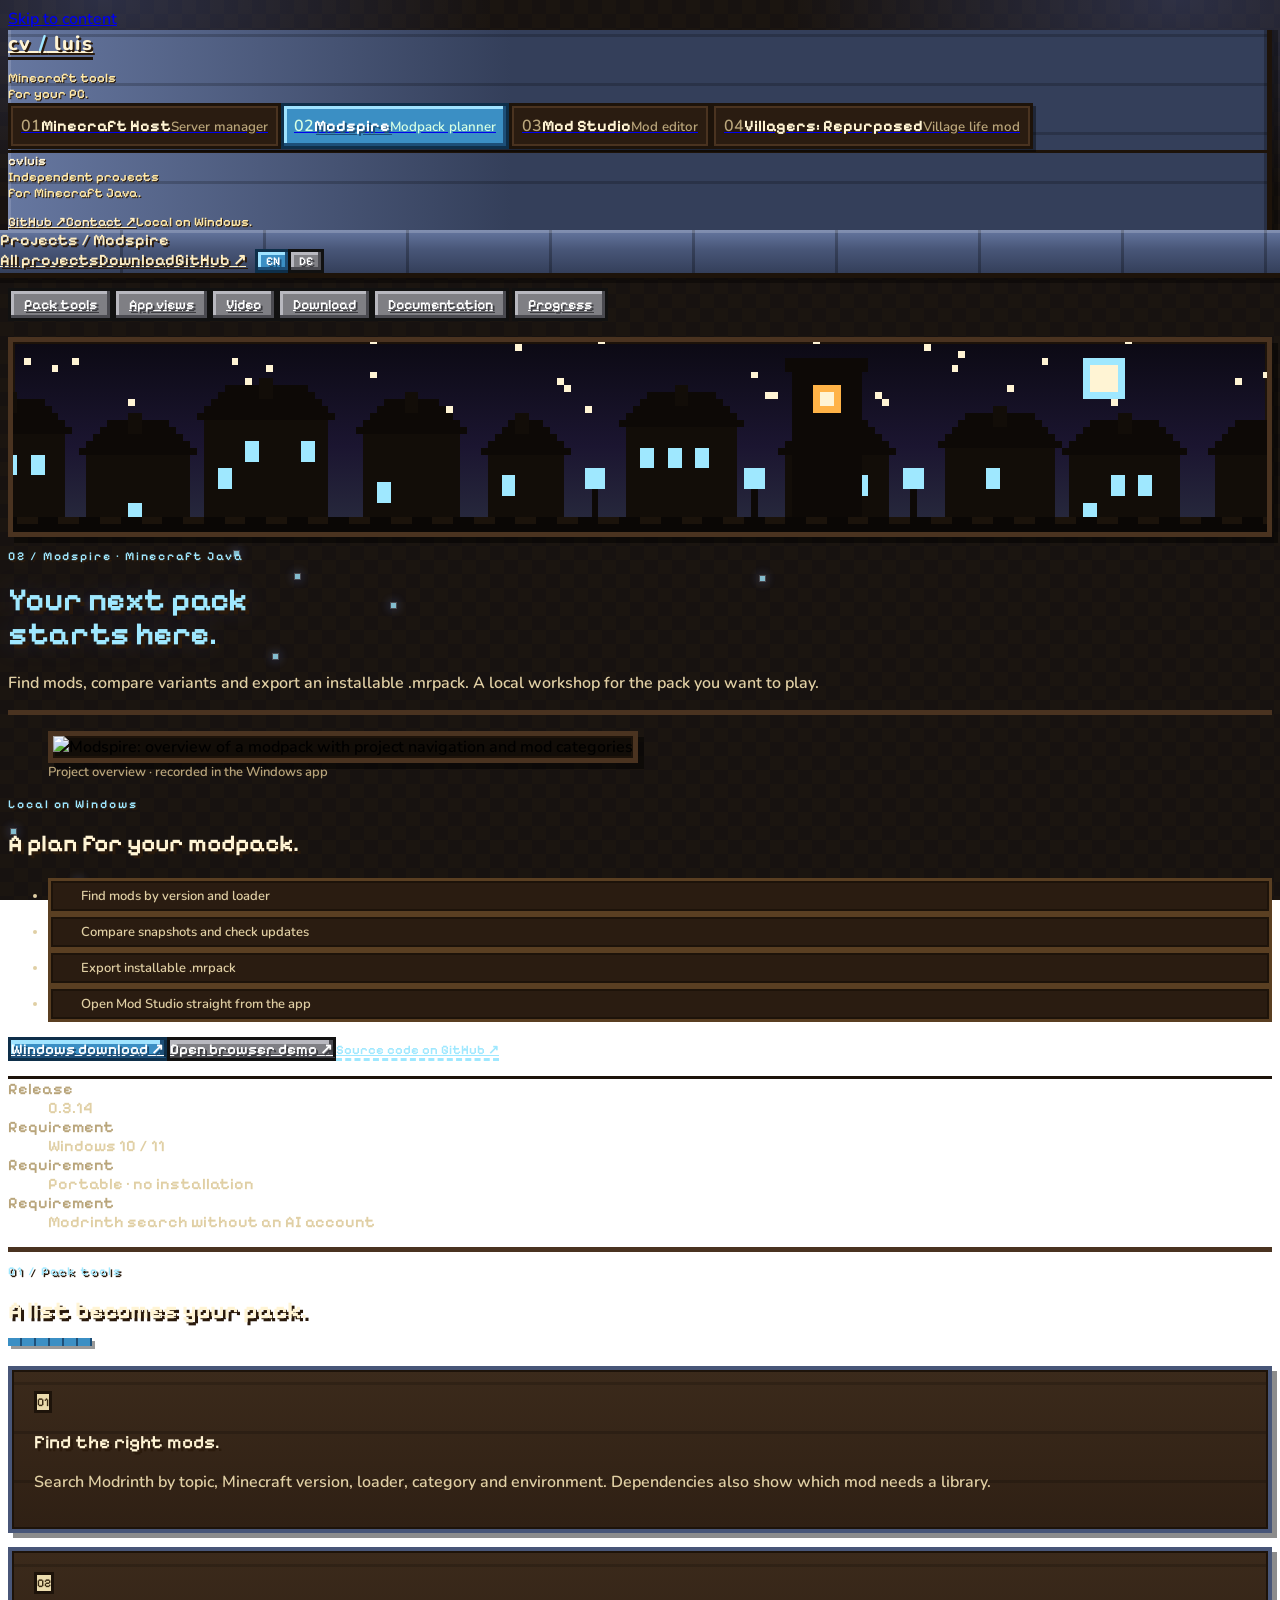
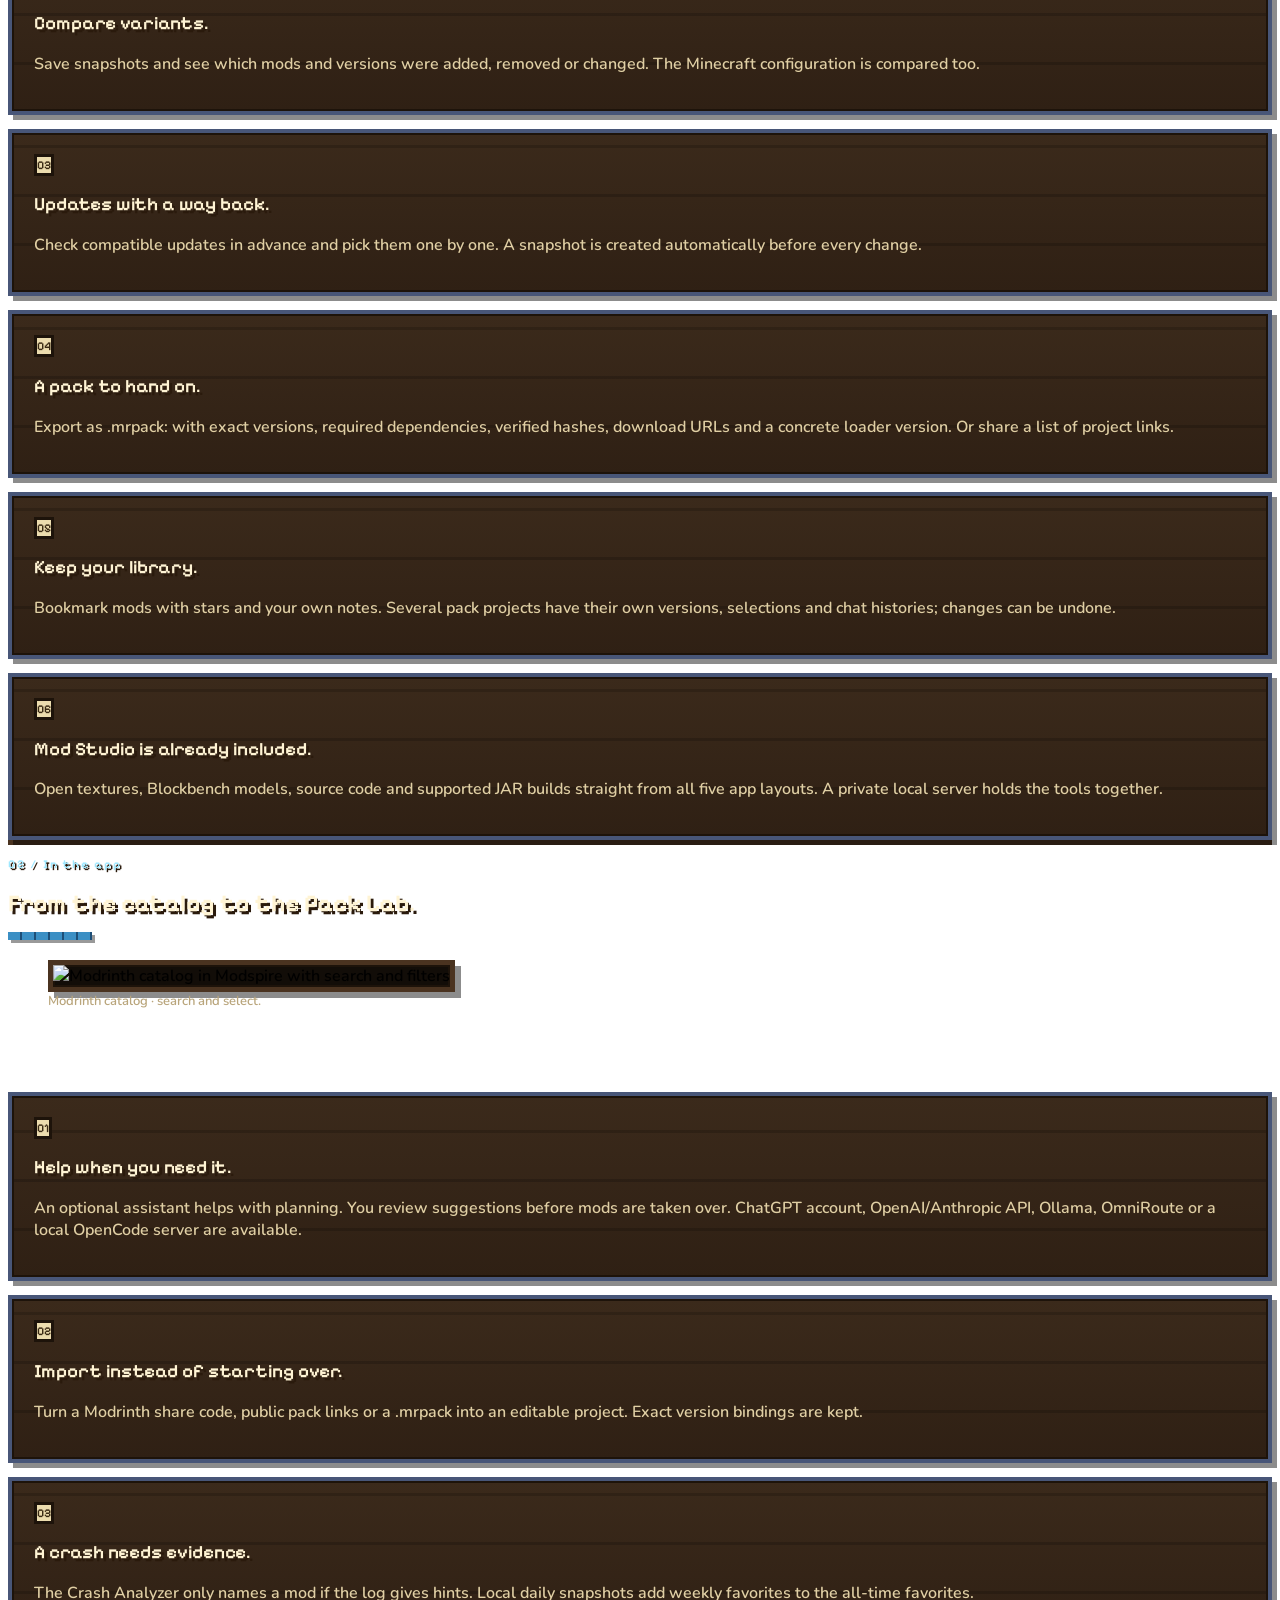
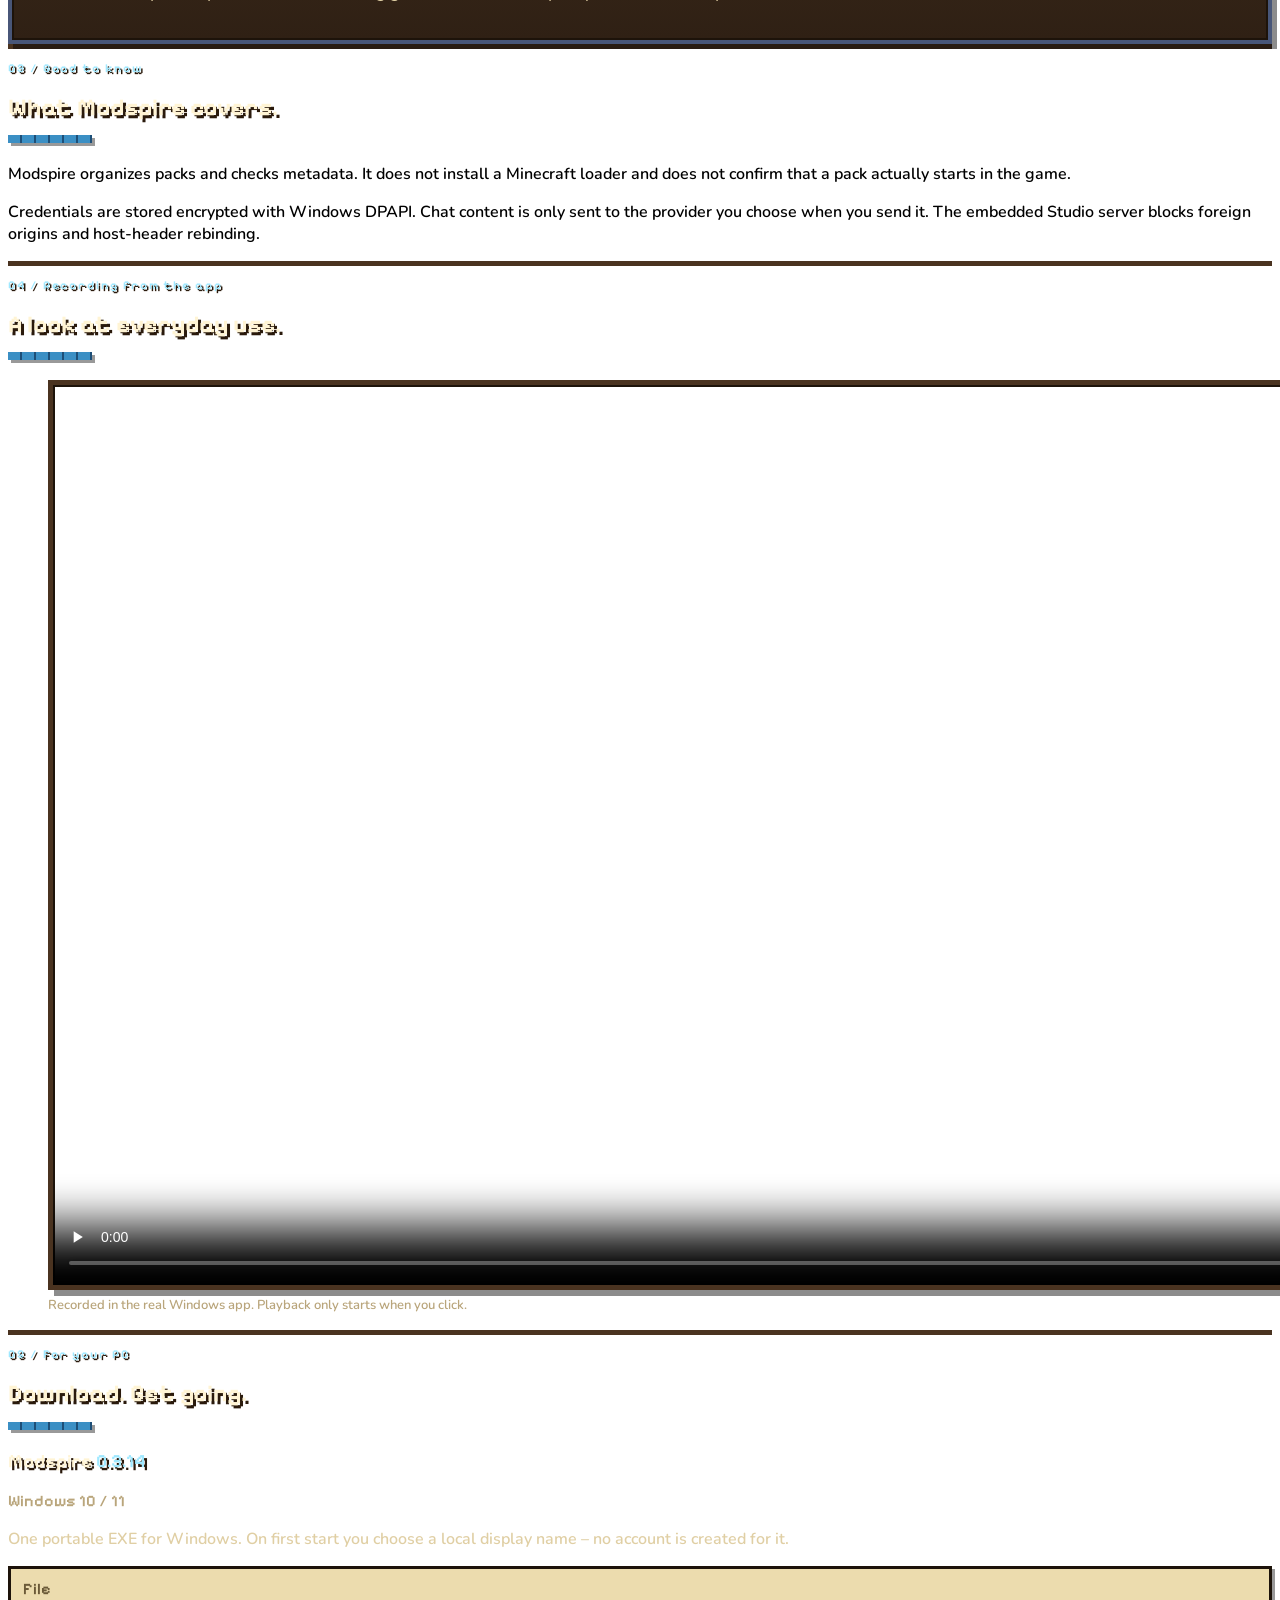
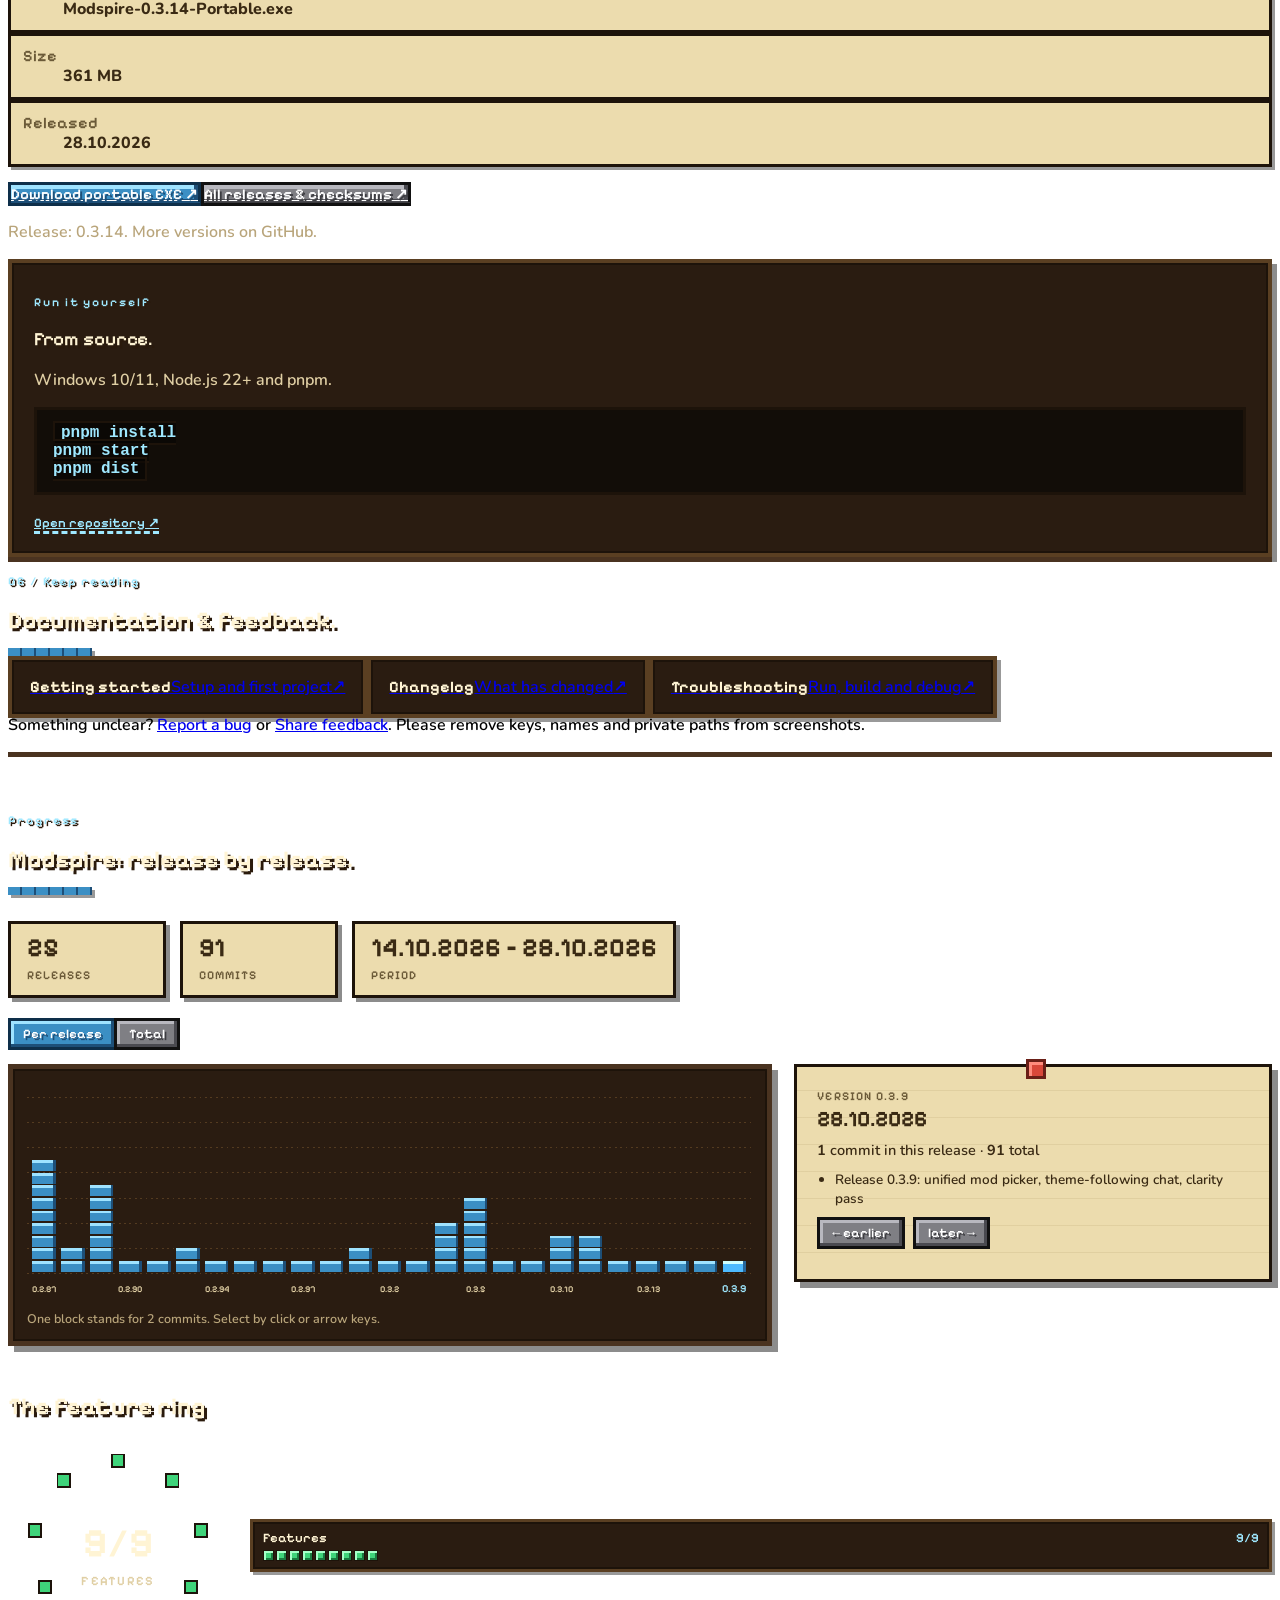
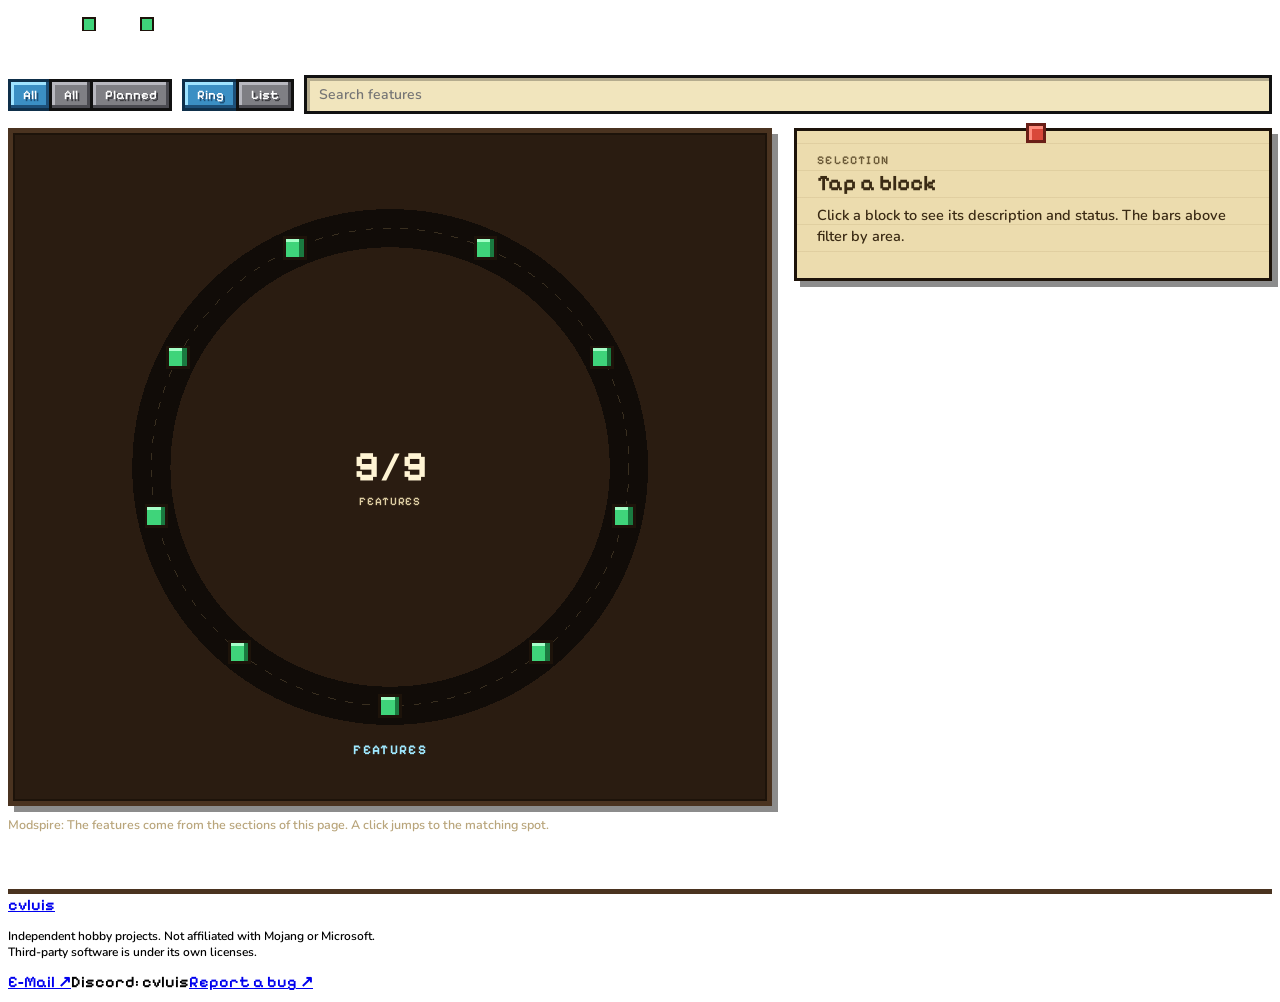
==== commit f93a3c24: "Bust cache and shorten language cover failsafe" ====
--- a/docs/index.html
+++ b/docs/index.html
@@ -22,10 +22,10 @@
       content="https://cvvluis.github.io/modspire/screenshots/modspire-overview.jpg"
     />
     <meta name="twitter:card" content="summary_large_image" />
-    <script>(function(){var r=document.documentElement,lg='en';try{var q=/[?&]lang=(de|en)/.exec(location.search);lg=q?q[1]:(localStorage.getItem('dt-lang')||'en');if(q)localStorage.setItem('dt-lang',lg)}catch(e){}r.lang=lg;if(lg==='en')r.classList.add('dt-pre');try{var k='dt-seen:'+location.pathname;if(!(window.matchMedia&&matchMedia('(prefers-reduced-motion: reduce)').matches)&&(!sessionStorage.getItem(k)||/[?&]intro=1/.test(location.search)))r.classList.add('dt-launch','dt-pre')}catch(e){}setTimeout(function(){r.classList.remove('dt-launch','dt-pre')},7000)})()</script>
+    <script>(function(){var r=document.documentElement,lg='en';try{var q=/[?&]lang=(de|en)/.exec(location.search);lg=q?q[1]:(localStorage.getItem('dt-lang')||'en');if(q)localStorage.setItem('dt-lang',lg)}catch(e){}r.lang=lg;if(lg==='en')r.classList.add('dt-pre');try{var k='dt-seen:'+location.pathname;if(!(window.matchMedia&&matchMedia('(prefers-reduced-motion: reduce)').matches)&&(!sessionStorage.getItem(k)||/[?&]intro=1/.test(location.search)))r.classList.add('dt-launch','dt-pre')}catch(e){}setTimeout(function(){r.classList.remove('dt-pre')},2500);setTimeout(function(){r.classList.remove('dt-launch','dt-pre')},7000)})()</script>
     <link href="https://fonts.googleapis.com/css2?family=Nunito:wght@600;700;800&family=Pixelify+Sans:wght@500;600;700&display=swap" rel="stylesheet" />
-    <link rel="stylesheet" href="site.css" />
-    <link rel="stylesheet" href="dorftafel.css?v=20261106c" />
+    <link rel="stylesheet" href="site.css?v=20261106d" />
+    <link rel="stylesheet" href="dorftafel.css?v=20261106d" />
     <script type="application/ld+json">
       {
         "@context": "https://schema.org",
@@ -447,7 +447,7 @@
       </footer>
     </div>
   
-    <script src="graphdata.js?v=20261106c"></script>
-    <script src="dorftafel.js?v=20261106c" defer></script>
+    <script src="graphdata.js?v=20261106d"></script>
+    <script src="dorftafel.js?v=20261106d" defer></script>
 </body>
 </html>
